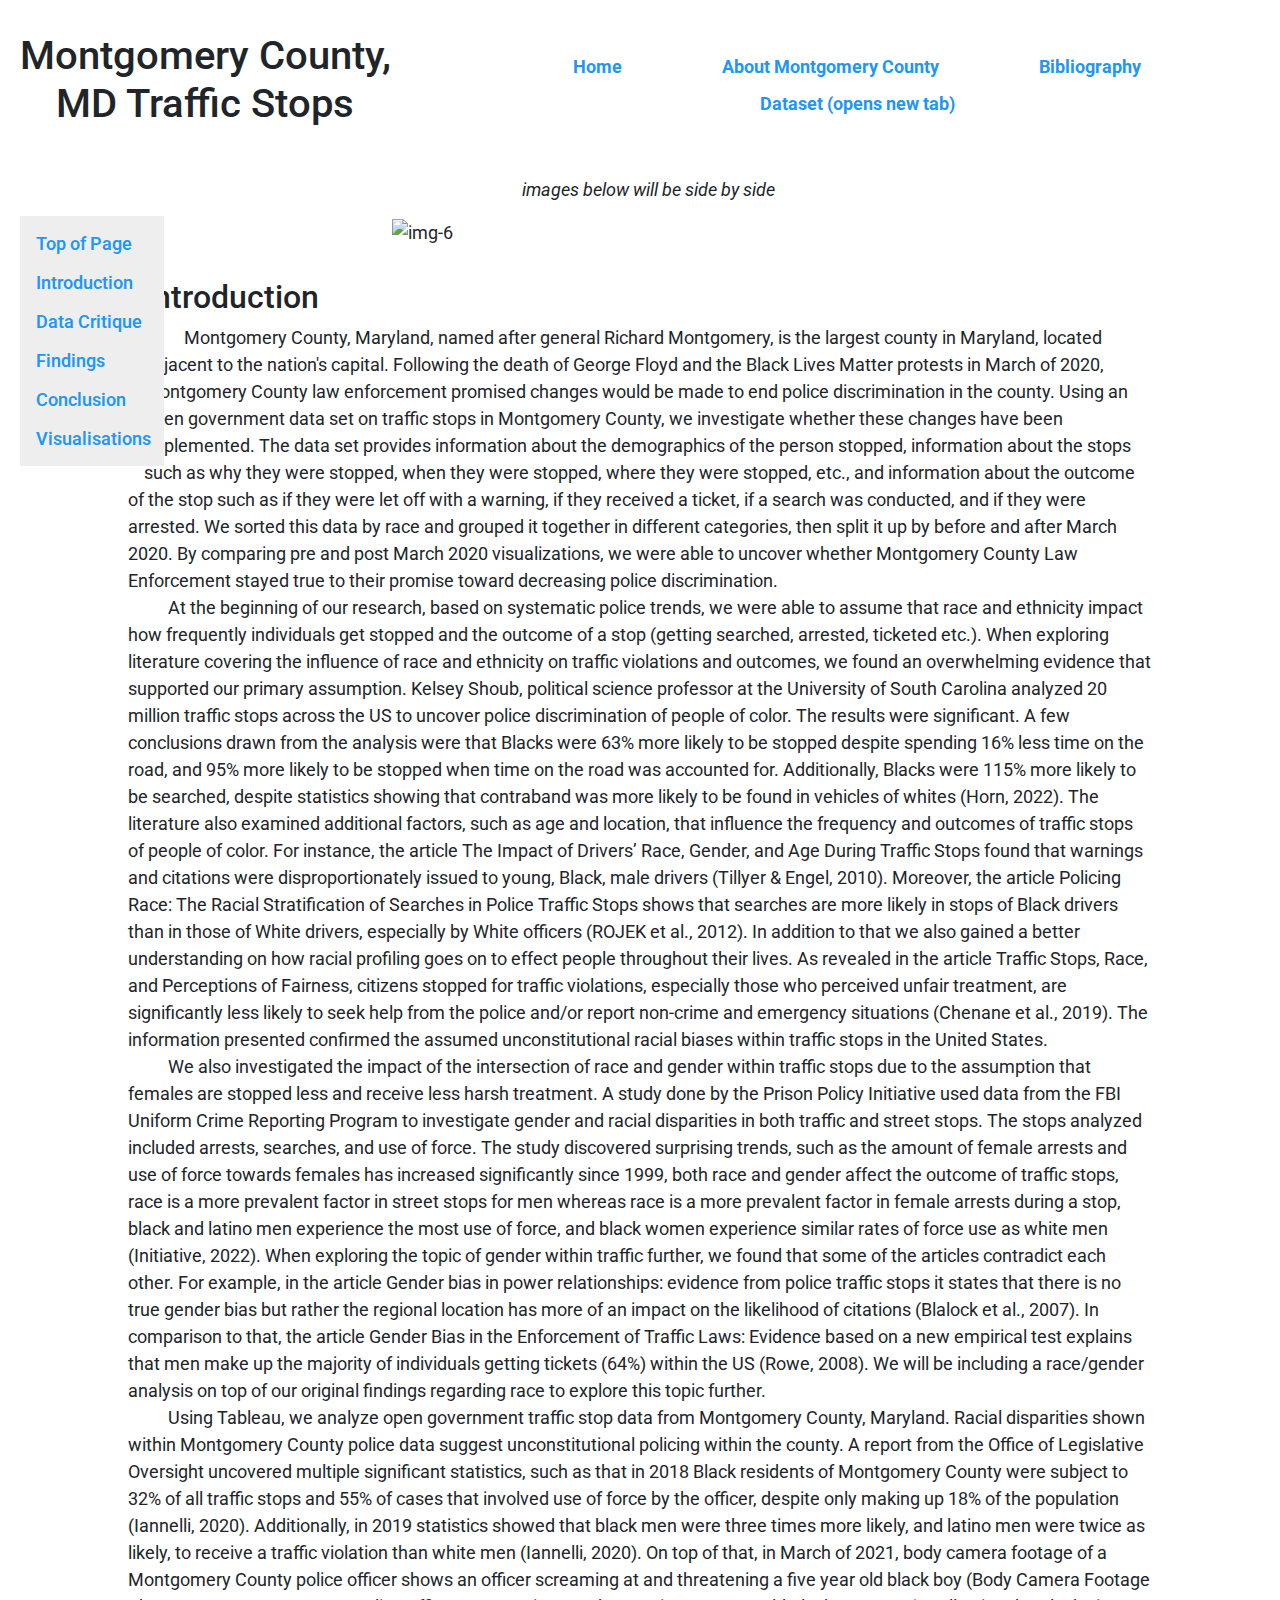
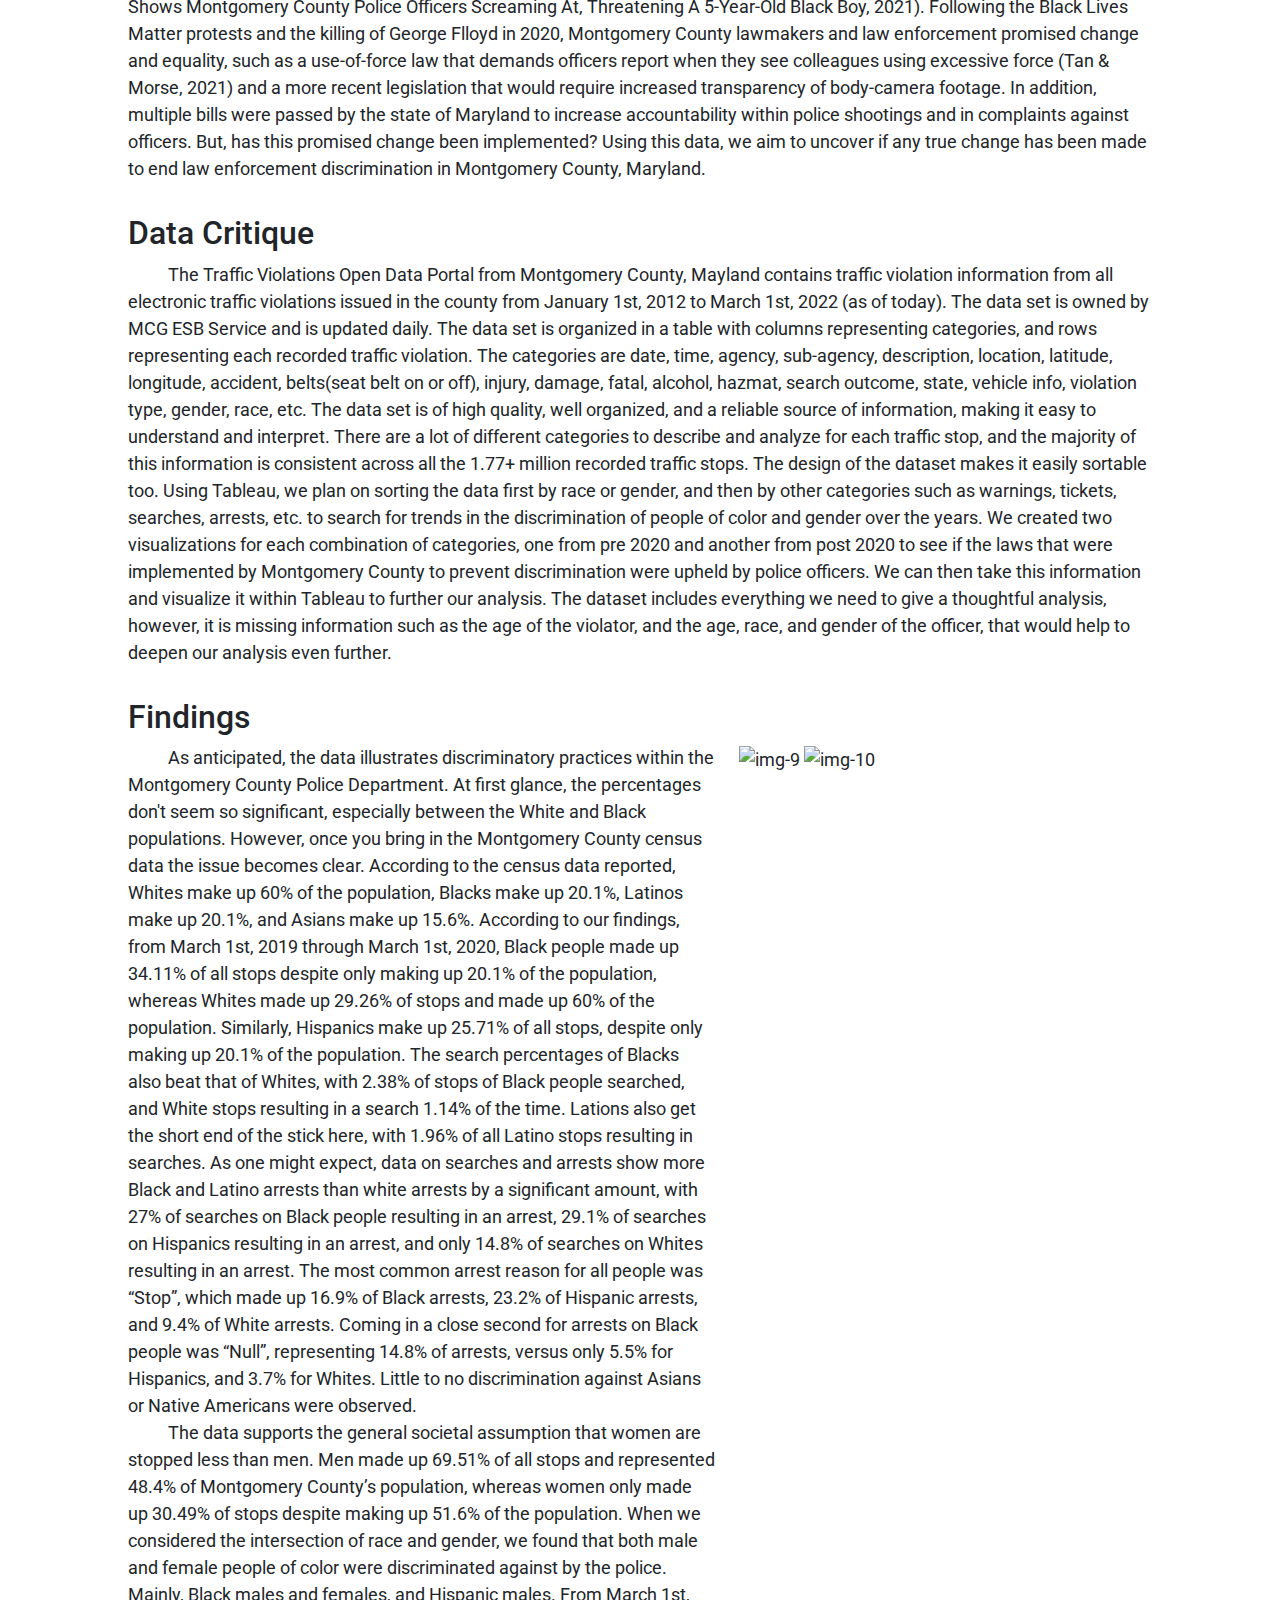
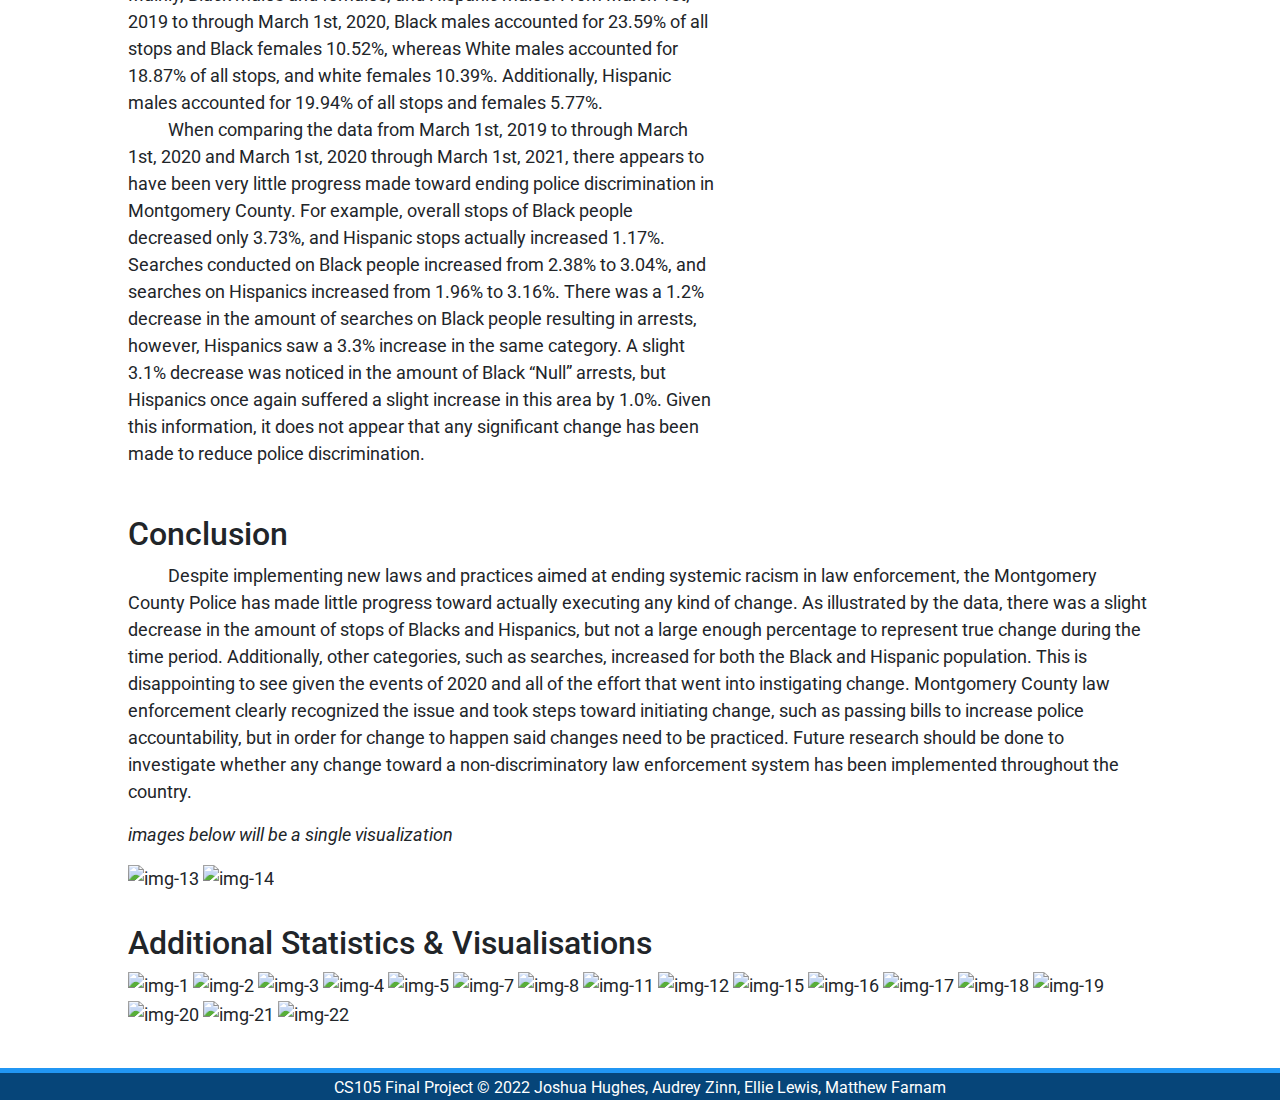
==== index.html @ 14fb31a2 "added side navbar, moved images, fixed margin" ====
<!--Integrate Bootstrap & update style-->
<!DOCTYPE html>
<html lang="en">
    <head>
        <title>MO County, MD Traffic Stops</title>
        <meta charset="utf-8">
        <meta name="viewport" content="width=device-width, initial-scale=1">
        <link href="https://cdn.jsdelivr.net/npm/bootstrap@5.1.3/dist/css/bootstrap.min.css" rel="stylesheet">
        <link rel="stylesheet" href="css/style.css">
        <script src="https://cdn.jsdelivr.net/npm/bootstrap@5.1.3/dist/js/bootstrap.bundle.min.js"></script>
    </head>
    <body>
       <div class="row">
            <div class="col-4">
                <header>
                    <h1>Montgomery County, MD Traffic Stops</h1>
                </header>
            </div>
            <div class="col-8">
                <nav>
                    <ul class="nav justify-content-center">
                        <li class="nav-item">
                            <a href="index.html">Home</a>
                        </li>
                        <li class="nav-item">
                            <a href="about.html">About Montgomery County</a>
                        </li>
                        <li class="nav-item">
                            <a href="bibliography.html">Bibliography</a>
                        </li>
                        <li class="nav-item">
                            <a href="https://data.montgomerycountymd.gov/Public-Safety/Traffic-Violations/4mse-ku6q"target="_blank">Dataset (opens new tab)</a>
                        </li>
                    </ul>
                </nav>
            </div>
        </div>

        <div class="sidenav">
            <a href="#Top">Top of Page</a>
            <a href="#Introduction">Introduction</a>
            <a href="#Data Critique">Data Critique</a>
            <a href="#Findings">Findings</a>
            <a href="#Conclusion">Conclusion</a>
            <a href="#Visualisations">Visualisations</a>
        </div>

        <main>
            <p class="text-center"><i>images below will be side by side</i></p>
            <img src="images/img6.png" class="mx-auto" style="display:block; width:50%; height:auto;" alt="img-6">
            
            <h2 id="Introduction">Introduction</h2>
            <p>
                &emsp;&emsp;  
                Montgomery County, Maryland, named after general Richard Montgomery, is the largest county in Maryland, located adjacent to the nation's capital. Following the death of George Floyd and the Black Lives Matter protests in March of 2020, Montgomery County law enforcement promised changes would be made to end police discrimination in the county. Using an open government data set on traffic stops in Montgomery County, we investigate whether these changes have been implemented. The data set provides information about the demographics of the person stopped, information about the stops such as why they were stopped, when they were stopped, where they were stopped, etc., and information about the outcome of the stop such as if they were let off with a warning, if they received a ticket, if a search was conducted, and if they were arrested. We sorted this data by race and grouped it together in different categories, then split it up by before and after March 2020. By comparing pre and post March 2020 visualizations, we were able to uncover whether Montgomery County Law Enforcement stayed true to their promise toward decreasing police discrimination.
                <br>
                &emsp;&emsp;  
                At the beginning of our research, based on systematic police trends, we were able to assume that race and ethnicity impact how frequently individuals get stopped and the outcome of a stop (getting searched, arrested, ticketed etc.). When exploring literature covering the influence of race and ethnicity on traffic violations and outcomes, we found an overwhelming evidence that supported our primary assumption. Kelsey Shoub, political science professor at the University of South Carolina analyzed 20 million traffic stops across the US to uncover police discrimination of people of color. The results were significant. A few conclusions drawn from the analysis were that Blacks were 63% more likely to be stopped despite spending 16% less time on the road, and 95% more likely to be stopped when time on the road was accounted for. Additionally, Blacks were 115% more likely to be searched, despite statistics showing that contraband was more likely to be found in vehicles of whites (Horn, 2022). The literature also examined additional factors, such as age and location, that influence the frequency and outcomes of traffic stops of people of color. For instance, the article The Impact of Drivers’ Race, Gender, and Age During Traffic Stops found that warnings and citations were disproportionately issued to young, Black, male drivers (Tillyer & Engel, 2010). Moreover, the article Policing Race: The Racial Stratification of Searches in Police Traffic Stops shows that searches are more likely in stops of Black drivers than in those of White drivers, especially by White officers (ROJEK et al., 2012). In addition to that we also gained a better understanding on how racial profiling goes on to effect people throughout their lives. As revealed in the article Traffic Stops, Race, and Perceptions of Fairness, citizens stopped for traffic violations, especially those who perceived unfair treatment, are significantly less likely to seek help from the police and/or report non-crime and emergency situations (Chenane et al., 2019). The information presented confirmed the assumed unconstitutional racial biases within traffic stops in the United States.
                <br>
                &emsp;&emsp;  
                We also investigated the impact of the intersection of race and gender within traffic stops due to the assumption that females are stopped less and receive less harsh treatment. A study done by the Prison Policy Initiative used data from the FBI Uniform Crime Reporting Program to investigate gender and racial disparities in both traffic and street stops. The stops analyzed included arrests, searches, and use of force. The study discovered surprising trends, such as the amount of female arrests and use of force towards females has increased significantly since 1999, both race and gender affect the outcome of traffic stops, race is a more prevalent factor in street stops for men whereas race is a more prevalent factor in female arrests during a stop, black and latino men experience the most use of force, and black women experience similar rates of force use as white men (Initiative, 2022). When exploring the topic of gender within traffic further, we found that some of the articles contradict each other. For example, in the article Gender bias in power relationships: evidence from police traffic stops it states that there is no true gender bias but rather the regional location has more of an impact on the likelihood of citations (Blalock et al., 2007). In comparison to that, the article Gender Bias in the Enforcement of Traffic Laws: Evidence based on a new empirical test explains that men make up the majority of individuals getting tickets (64%) within the US (Rowe, 2008). We will be including a race/gender analysis on top of our original findings regarding race to explore this topic further.
                <br>
                &emsp;&emsp;
                Using Tableau, we analyze open government traffic stop data from Montgomery County, Maryland. Racial disparities shown within Montgomery County police data suggest unconstitutional policing within the county. A report from the Office of Legislative Oversight uncovered multiple significant statistics, such as that in 2018 Black residents of Montgomery County were subject to 32% of all traffic stops and 55% of cases that involved use of force by the officer, despite only making up 18% of the population (Iannelli, 2020). Additionally, in 2019 statistics showed that black men were three times more likely, and latino men were twice as likely, to receive a traffic violation than white men (Iannelli, 2020). On top of that, in March of 2021, body camera footage of a Montgomery County police officer shows an officer screaming at and threatening a five year old black boy (Body Camera Footage Shows Montgomery County Police Officers Screaming At, Threatening A 5-Year-Old Black Boy, 2021). Following the Black Lives Matter protests and the killing of George Flloyd in 2020, Montgomery County lawmakers and law enforcement promised change and equality, such as a use-of-force law that demands officers report when they see colleagues using excessive force (Tan & Morse, 2021) and a more recent legislation that would require increased transparency of body-camera footage. In addition, multiple bills were passed by the state of Maryland to increase accountability within police shootings and in complaints against officers. But, has this promised change been implemented? Using this data, we aim to uncover if any true change has been made to end law enforcement discrimination in Montgomery County, Maryland.
                <br>
            </p>
            <h2 id="Data Critique">Data Critique</h2>
            <p>
                &emsp;&emsp;  
                The Traffic Violations Open Data Portal from Montgomery County, Mayland contains traffic violation information from all electronic traffic violations issued in the county from January 1st, 2012 to March 1st, 2022 (as of today). The data set is owned by MCG ESB Service and is updated daily. The data set is organized in a table with columns representing categories, and rows representing each recorded traffic violation. The categories are date, time, agency, sub-agency, description, location, latitude, longitude, accident, belts(seat belt on or off), injury, damage, fatal, alcohol, hazmat, search outcome, state, vehicle info, violation type, gender, race, etc. The data set is of high quality, well organized, and a reliable source of information, making it easy to understand and interpret. There are a lot of different categories to describe and analyze for each traffic stop, and the majority of this information is consistent across all the 1.77+ million recorded traffic stops. The design of the dataset makes it easily sortable too. Using Tableau, we plan on sorting the data first by race or gender, and then by other categories such as warnings, tickets, searches, arrests, etc. to search for trends in the discrimination of people of color and gender over the years. We created two visualizations for each combination of categories, one from pre 2020 and another from post 2020 to see if the laws that were implemented by Montgomery County to prevent discrimination were upheld by police officers. We can then take this information and visualize it within Tableau to further our analysis. The dataset includes everything we need to give a thoughtful analysis, however, it is missing information such as the age of the violator, and the age, race, and gender of the officer, that would help to deepen our analysis even further.
            </p>
            
            <h2 id="Findings">Findings</h2>
            <div class="row">
                <div class="col-7">
                    <p>
                        &emsp;&emsp;  
                        As anticipated, the data illustrates discriminatory practices within the Montgomery County Police Department. At first glance, the percentages don't seem so significant, especially between the White and Black populations. However, once you bring in the Montgomery County census data the issue becomes clear. According to the census data reported, Whites make up 60% of the population, Blacks make up 20.1%, Latinos make up 20.1%, and Asians make up 15.6%. According to our findings, from March 1st, 2019 through March 1st, 2020, Black people made up 34.11% of all stops despite only making up 20.1% of the population, whereas Whites made up 29.26% of stops and made up 60% of the population. Similarly, Hispanics make up 25.71% of all stops, despite only making up 20.1% of the population. The search percentages of Blacks also beat that of Whites, with 2.38% of stops of Black people searched, and White stops resulting in a search 1.14% of the time. Lations also get the short end of the stick here, with 1.96% of all Latino stops resulting in searches. As one might expect, data on searches and arrests show more Black and Latino arrests than white arrests by a significant amount, with 27% of searches on Black people resulting in an arrest, 29.1% of searches on Hispanics resulting in an arrest, and only 14.8% of searches on Whites resulting in an arrest. The most common arrest reason for all people was “Stop”, which made up 16.9% of Black arrests, 23.2% of Hispanic arrests, and 9.4% of White arrests. Coming in a close second for arrests on Black people was “Null”, representing 14.8% of arrests, versus only 5.5% for Hispanics, and 3.7% for Whites. Little to no discrimination against Asians or Native Americans were observed.
                        <br>
                        &emsp;&emsp;  
                        The data supports the general societal assumption that women are stopped less than men. Men made up 69.51% of all stops and represented 48.4% of Montgomery County’s population, whereas women only made up 30.49% of stops despite making up 51.6% of the population. When we considered the intersection of race and gender, we found that both male and female people of color were discriminated against by the police. Mainly, Black males and females, and Hispanic males. From March 1st, 2019 to through March 1st, 2020, Black males accounted for 23.59% of all stops and Black females 10.52%, whereas White males accounted for 18.87% of all stops, and white females 10.39%. Additionally, Hispanic males accounted for 19.94% of all stops and females 5.77%.
                        <br>
                        &emsp;&emsp;  
                        When comparing the data from March 1st, 2019 to through March 1st, 2020 and March 1st, 2020 through March 1st, 2021, there appears to have been very little progress made toward ending police discrimination in Montgomery County. For example, overall stops of Black people decreased only 3.73%, and Hispanic stops actually increased 1.17%. Searches conducted on Black people increased from 2.38% to 3.04%, and searches on Hispanics increased from 1.96% to 3.16%. There was a 1.2% decrease in the amount of searches on Black people resulting in arrests, however, Hispanics saw a 3.3% increase in the same category. A slight 3.1% decrease was noticed in the amount of Black “Null” arrests, but Hispanics once again suffered a slight increase in this area by 1.0%. Given this information, it does not appear that any significant change has been made to reduce police discrimination.
                        <br>
                    </p>
                </div>
                <div class="col-5">
                    <img src="images/img9.png" style="width:100%; height: auto;" alt="img-9">
                    <img src="images/img10.png" style="width:100%; height: auto;" alt="img-10">
                </div>
            </div>
            
            <h2 id="Conclusion">Conclusion</h2>
            <p>
                &emsp;&emsp;  
                Despite implementing new laws and practices aimed at ending systemic racism in law enforcement, the Montgomery County Police has made little progress toward actually executing any kind of change. As illustrated by the data, there was a slight decrease in the amount of stops of Blacks and Hispanics, but not a large enough percentage to represent true change during the time period. Additionally, other categories, such as searches, increased for both the Black and Hispanic population. This is disappointing to see given the events of 2020 and all of the effort that went into instigating change. Montgomery County law enforcement clearly recognized the issue and took steps toward initiating change, such as passing bills to increase police accountability, but in order for change to happen said changes need to be practiced. Future research should be done to investigate whether any change toward a non-discriminatory law enforcement system has been implemented throughout the country.
            </p>
            <p><i>images below will be a single visualization</i></p>
            <img src="images/img13.png" style="width:25%; height: auto;" alt="img-13">
            <img src="images/img14.png" style="width:25%; height: auto;" alt="img-14">
            
            <!--Rename imgages to reflect their content-->
            <!--Remove unnecessary images and/or turn them into visuals-->
            <!--Images one through nine are from 2019 to reflect the census year--->
            <!--Images 10 through 22 are from March 2019 to March 2020(BEFORE MARCH) or March 2020 to March 2021(AFTER MARCH)-->
            <h2 id="Visualisations">Additional Statistics & Visualisations</h2>
            <img src="images/img1.png" alt="img-1">
            <img src="images/img2.png" alt="img-2">
            <img src="images/img3.png" alt="img-3">
            <img src="images/img4.png" alt="img-4">
            <img src="images/img5.png" alt="img-5">
            <img src="images/img7.png" alt="img-7">
            <img src="images/img8.png" alt="img-8">
            <img src="images/img11.png" alt="img-11">
            <img src="images/img12.png" alt="img-12">
            <img src="images/img15.png" alt="img-15">
            <img src="images/img16.png" alt="img-16">
            <img src="images/img17.png" alt="img-17">
            <img src="images/img18.png" alt="img-18">
            <img src="images/img19.png" alt="img-19">
            <img src="images/img20.png" alt="img-20">
            <img src="images/img21.png" alt="img-21">
            <img src="images/img22.png" alt="img-22">
        </main>
        <footer>
            <small>
                CS105 Final Project &copy; 2022
                Joshua Hughes, Audrey Zinn, Ellie Lewis, Matthew Farnam
            </small>
        </footer>
    </body>
</html>
---- css/style.css ----
@import url('https://fonts.googleapis.com/css2?family=Roboto:wght@400;500&display=swap');

* {
    box-sizing: border-box;
}
nav {
    text-align: center;
    margin-top: 3rem;
}
nav a {
    display: inline-block;
    padding-top: 5px;
    padding-bottom: 5px;
    padding-right: 50px;
    padding-left: 50px;
    transition: .5s;
    text-decoration: none;
    color: #2196F3;
    font-weight: bold;
}
nav a:hover{
    color: #064579;
}
nav ul {
    list-style-type: none;
    padding: 0;
    margin: 0;
}
nav li {
    display: inline;
}
.sidenav {
    float: left;
    width: 8em;
    position: sticky;
    z-index: 1;
    top: 20px;
    left: 20px;
    background: #eee;
    overflow-x: hidden;
    padding: 8px 0;
    margin-top: 5rem;
}
.sidenav a {
    padding: 6px 8px 6px 16px;
    text-decoration: none;
    color: #2196F3;
    display: block;
    transition: .5s;
    font-weight: 550;
}
  
.sidenav a:hover {
    color: #064579;
}
body {
    font-family: 'Roboto', sans-serif;
    font-size: 18px;
}
h1 {
    text-align: center;
    margin-top: 2rem;
}
h2 {
    margin-top: 2rem;
}
main {
    width: 80%;
    margin: 40px auto;
}
ul {
    list-style-type: disc;
}
ul p {
    padding-left: 3rem;
}
footer {
    border-top: 5px solid #2196F3;
    color: #fff;
    text-align: center;
    background-color: #064579;
}
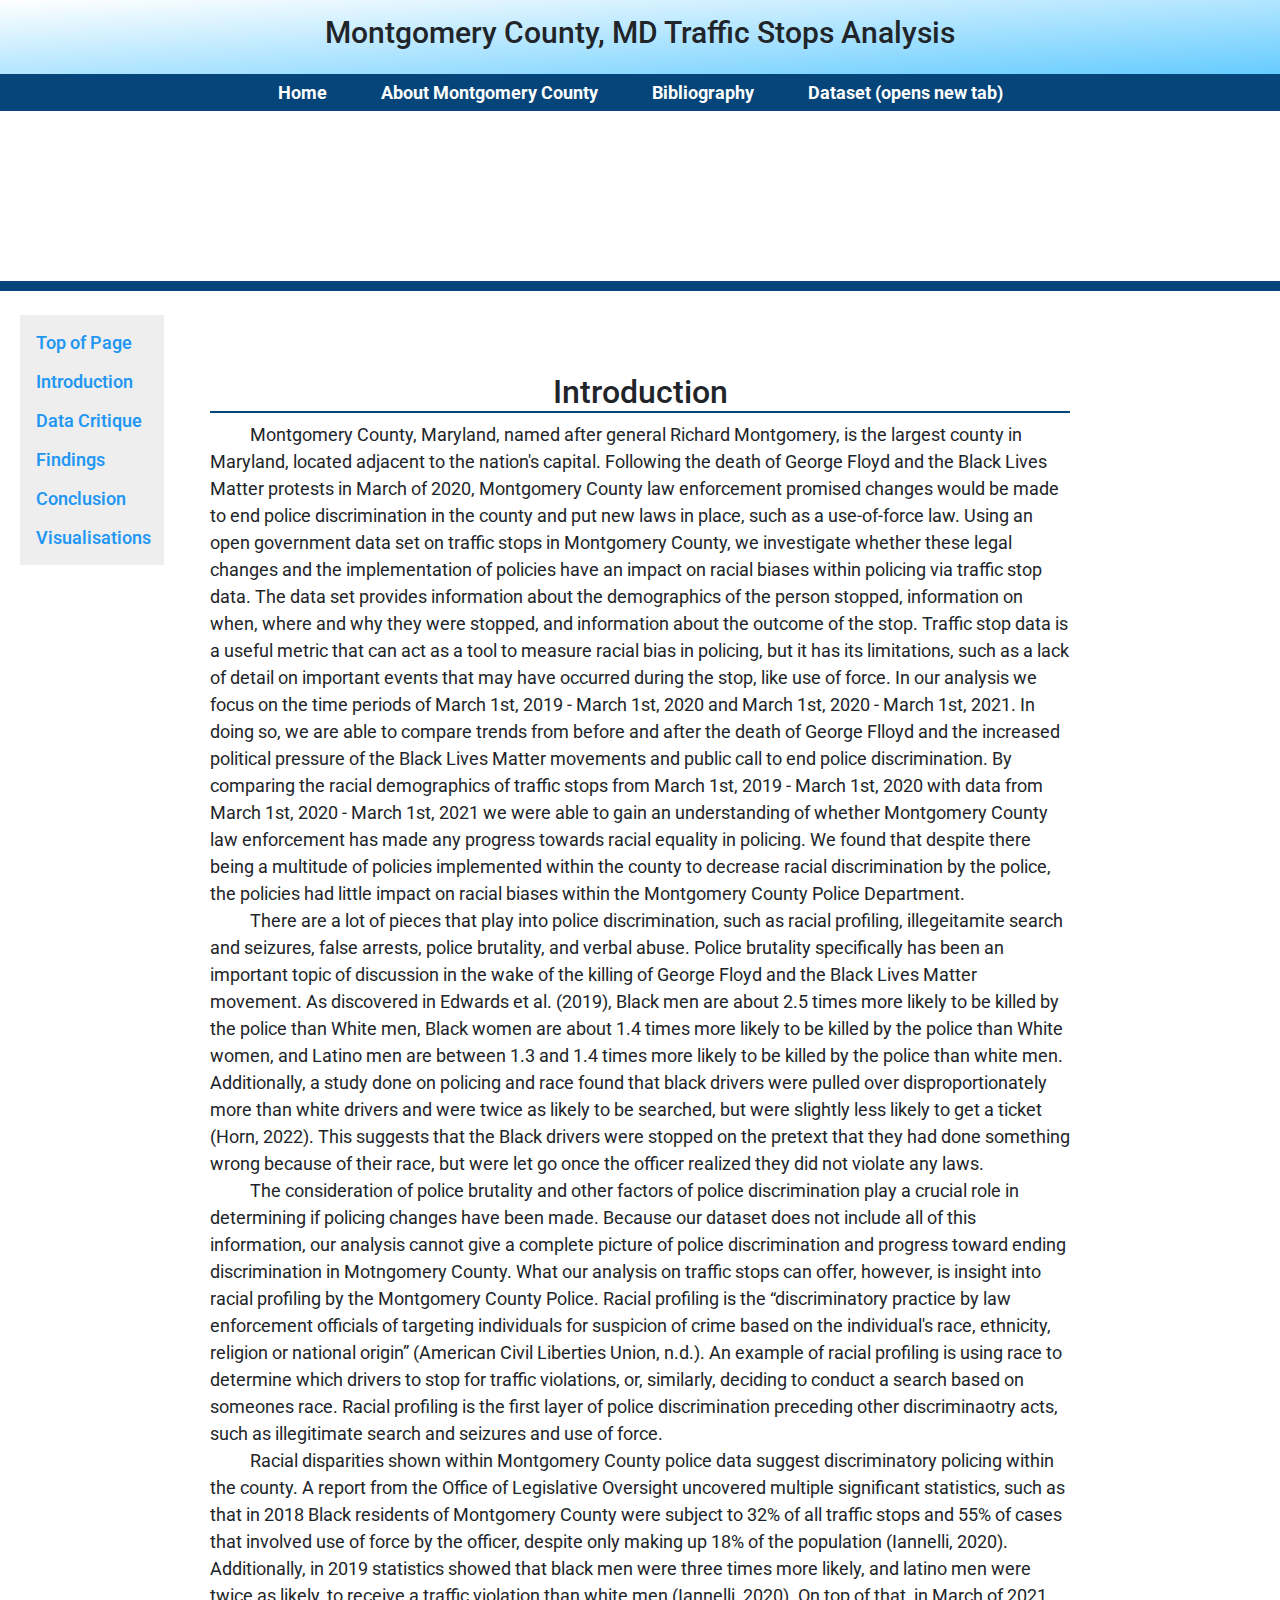
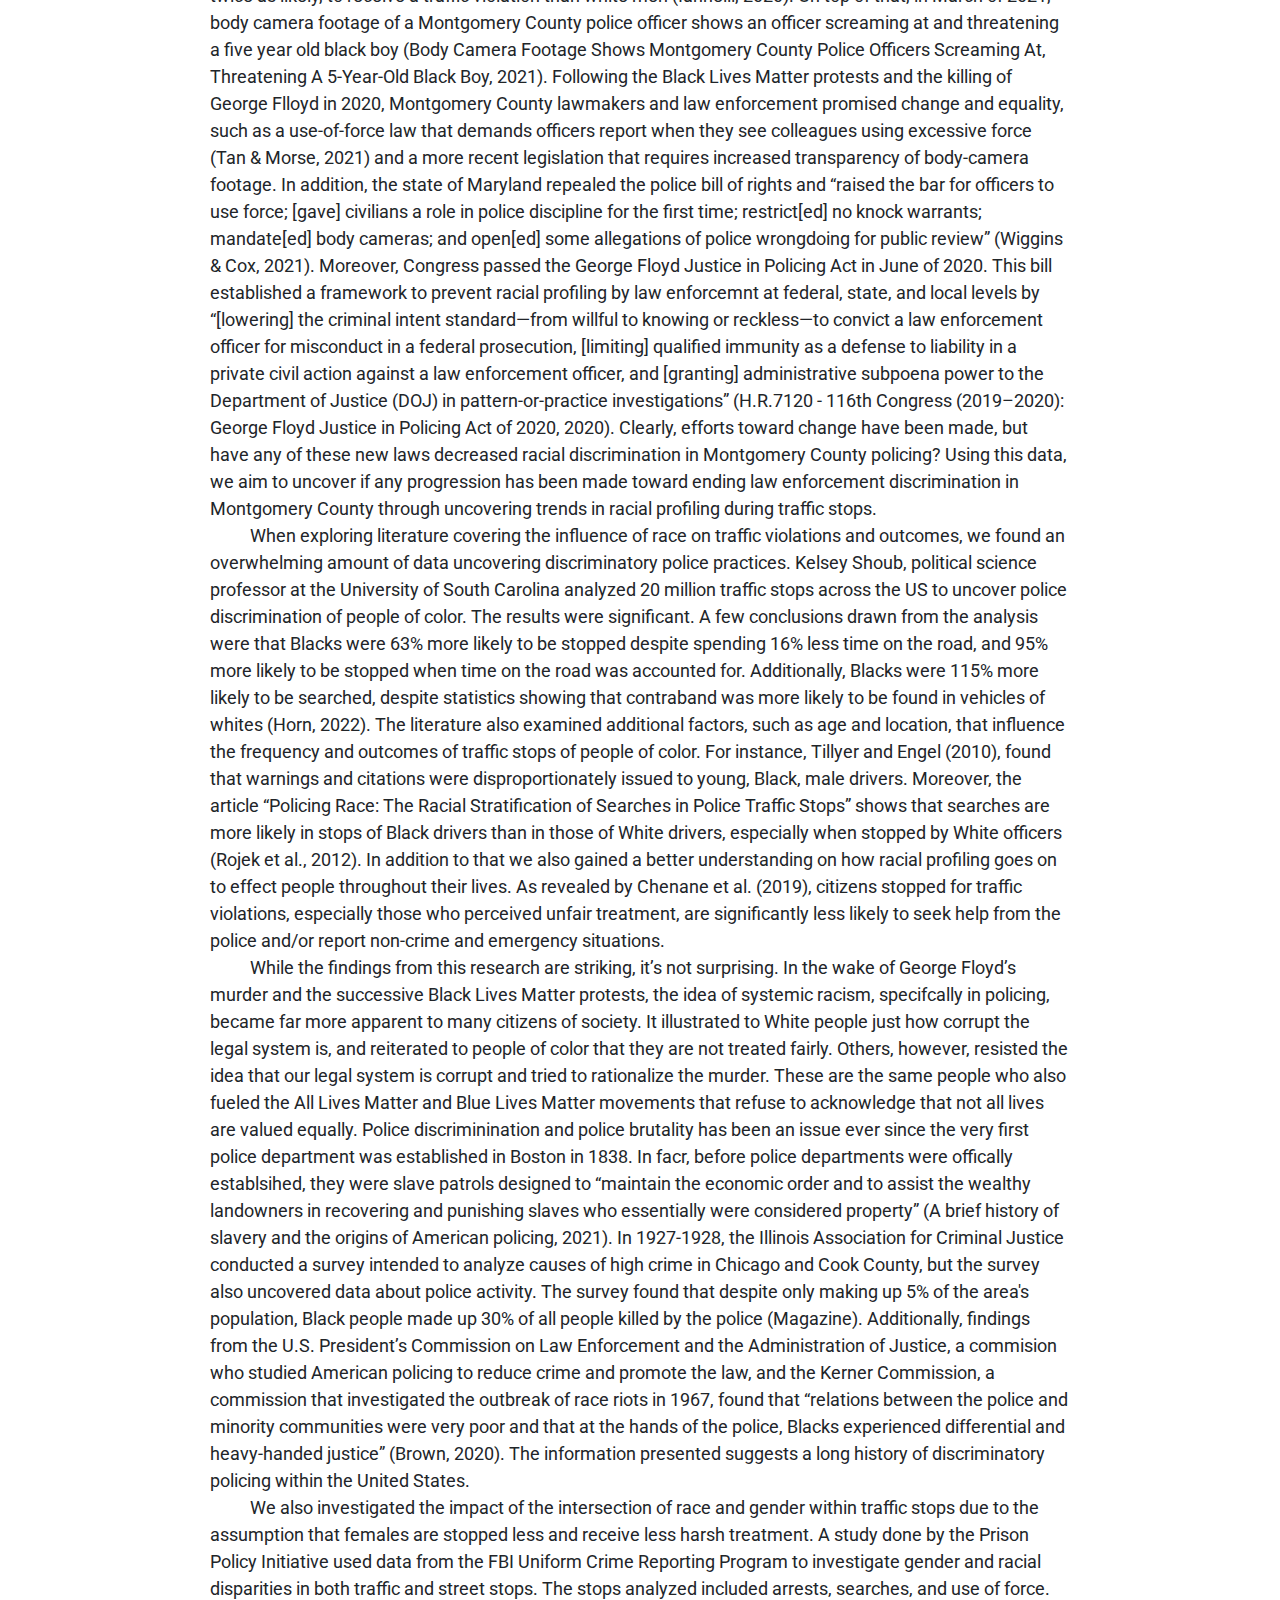
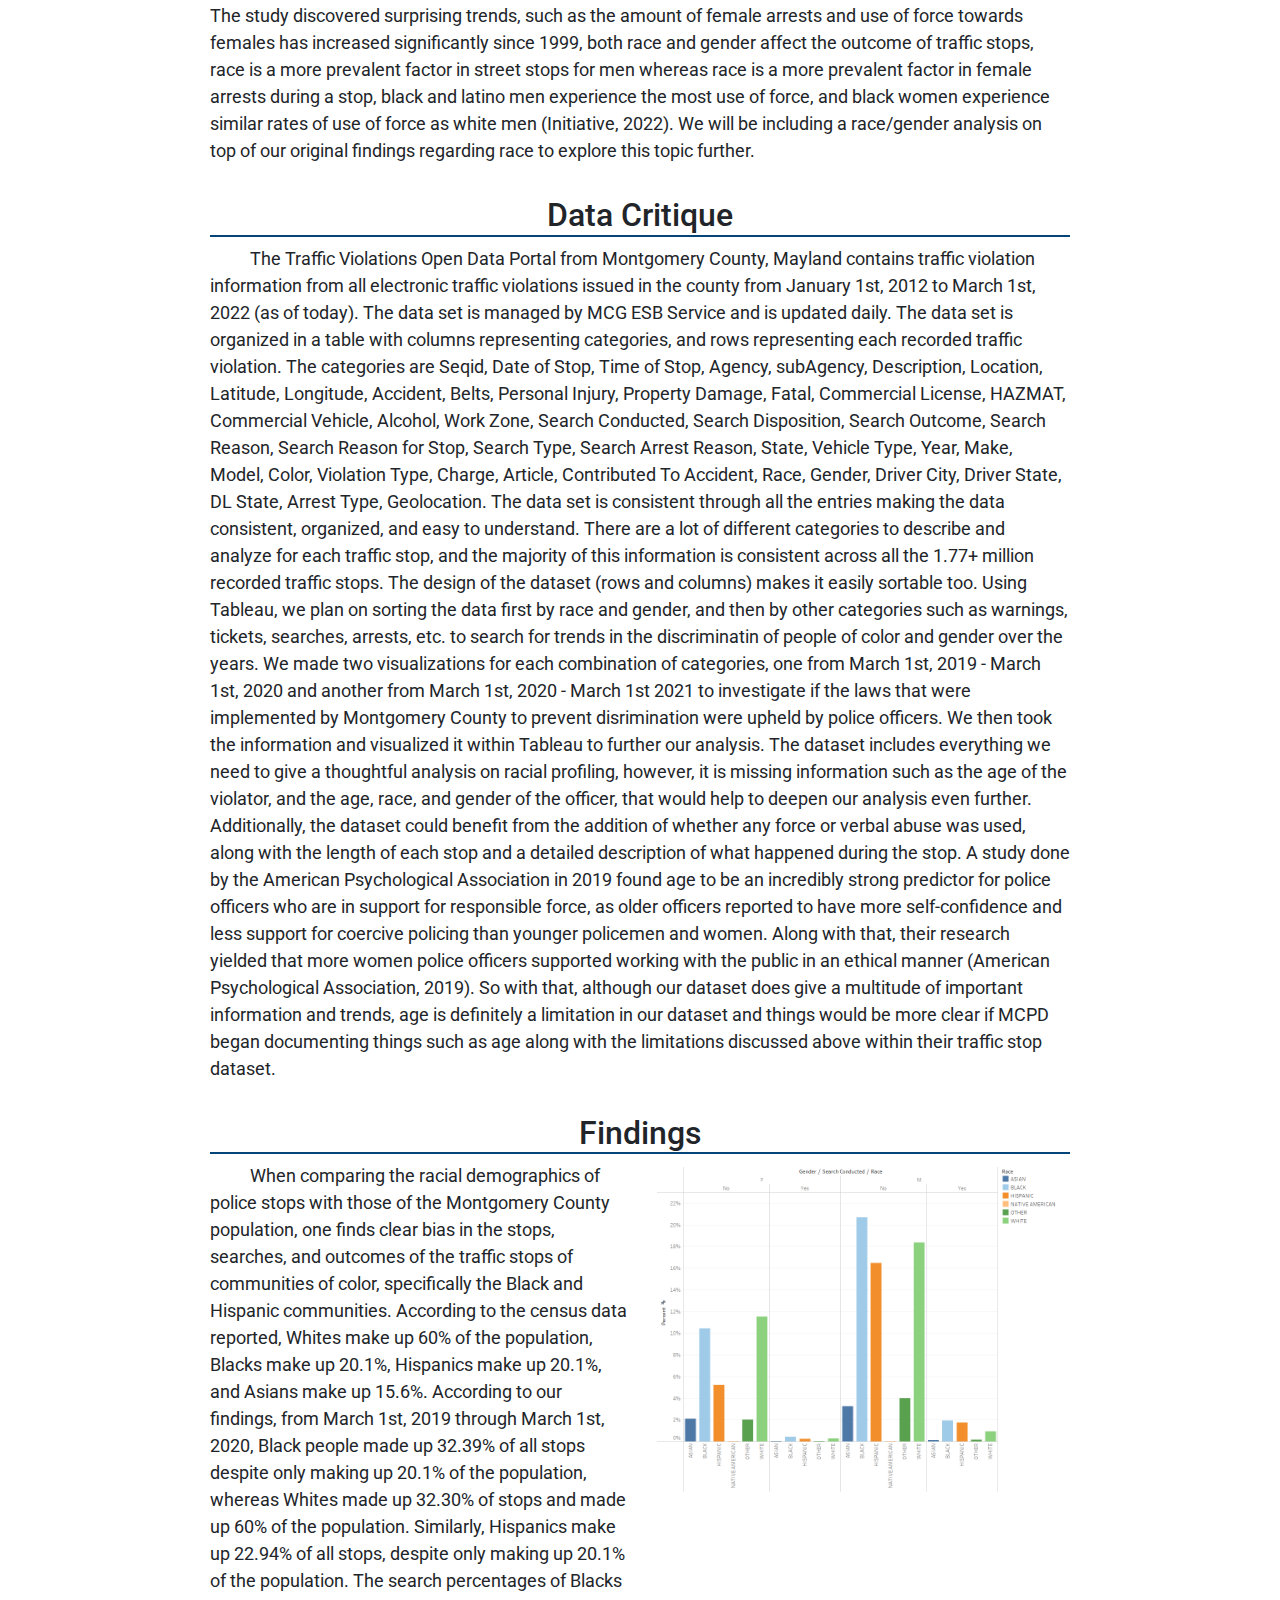
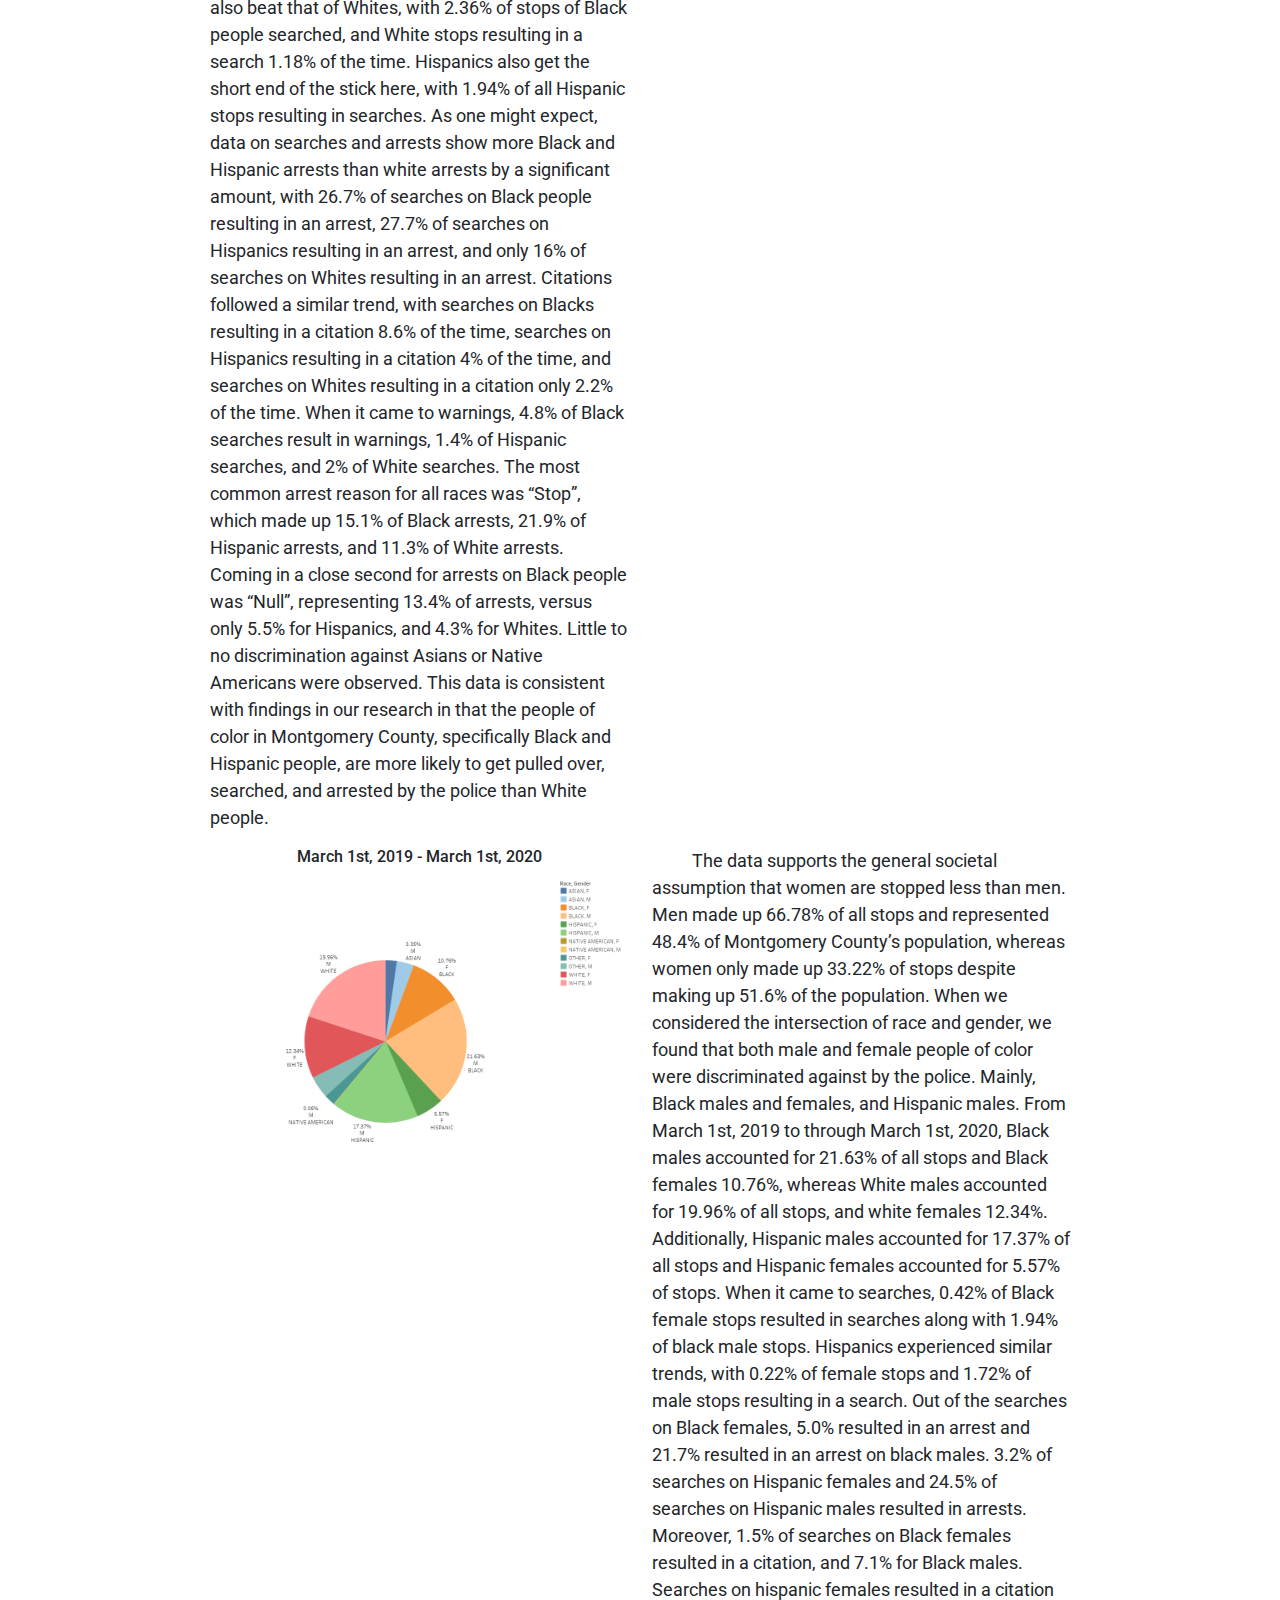
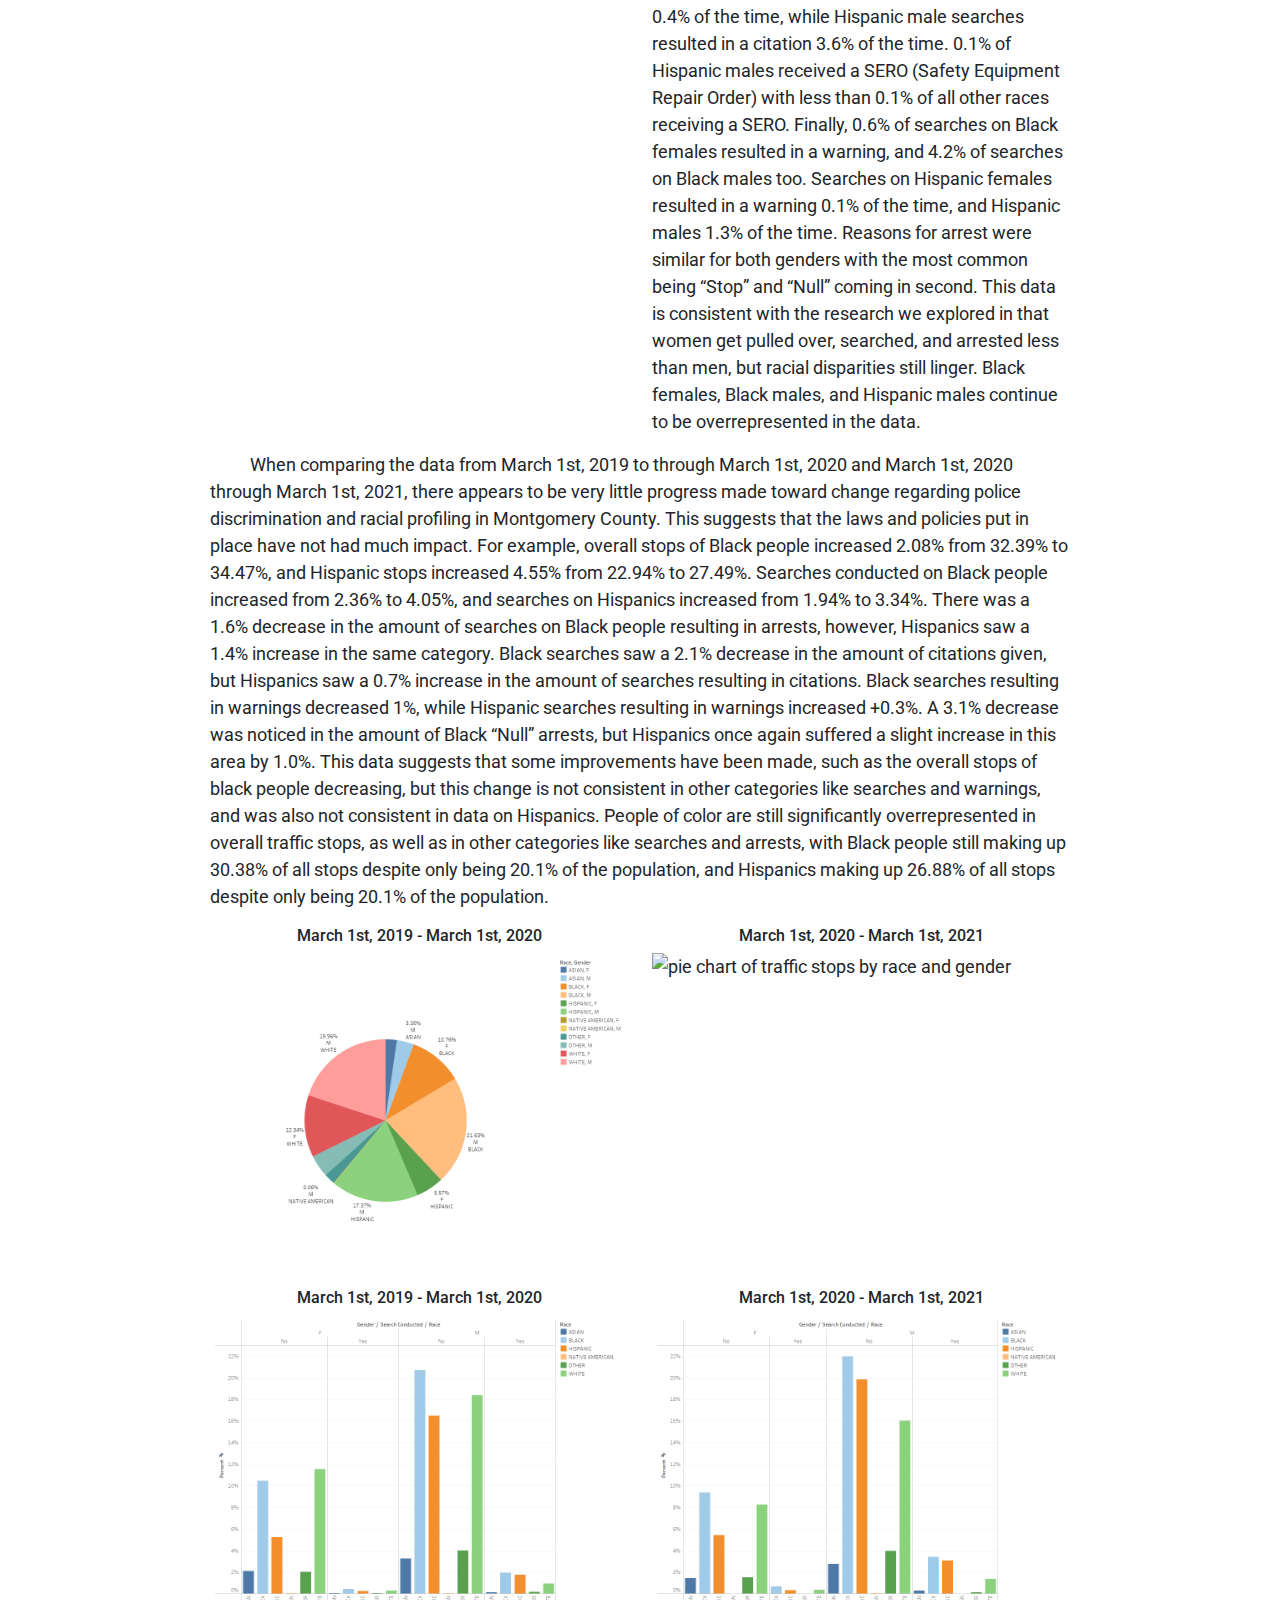
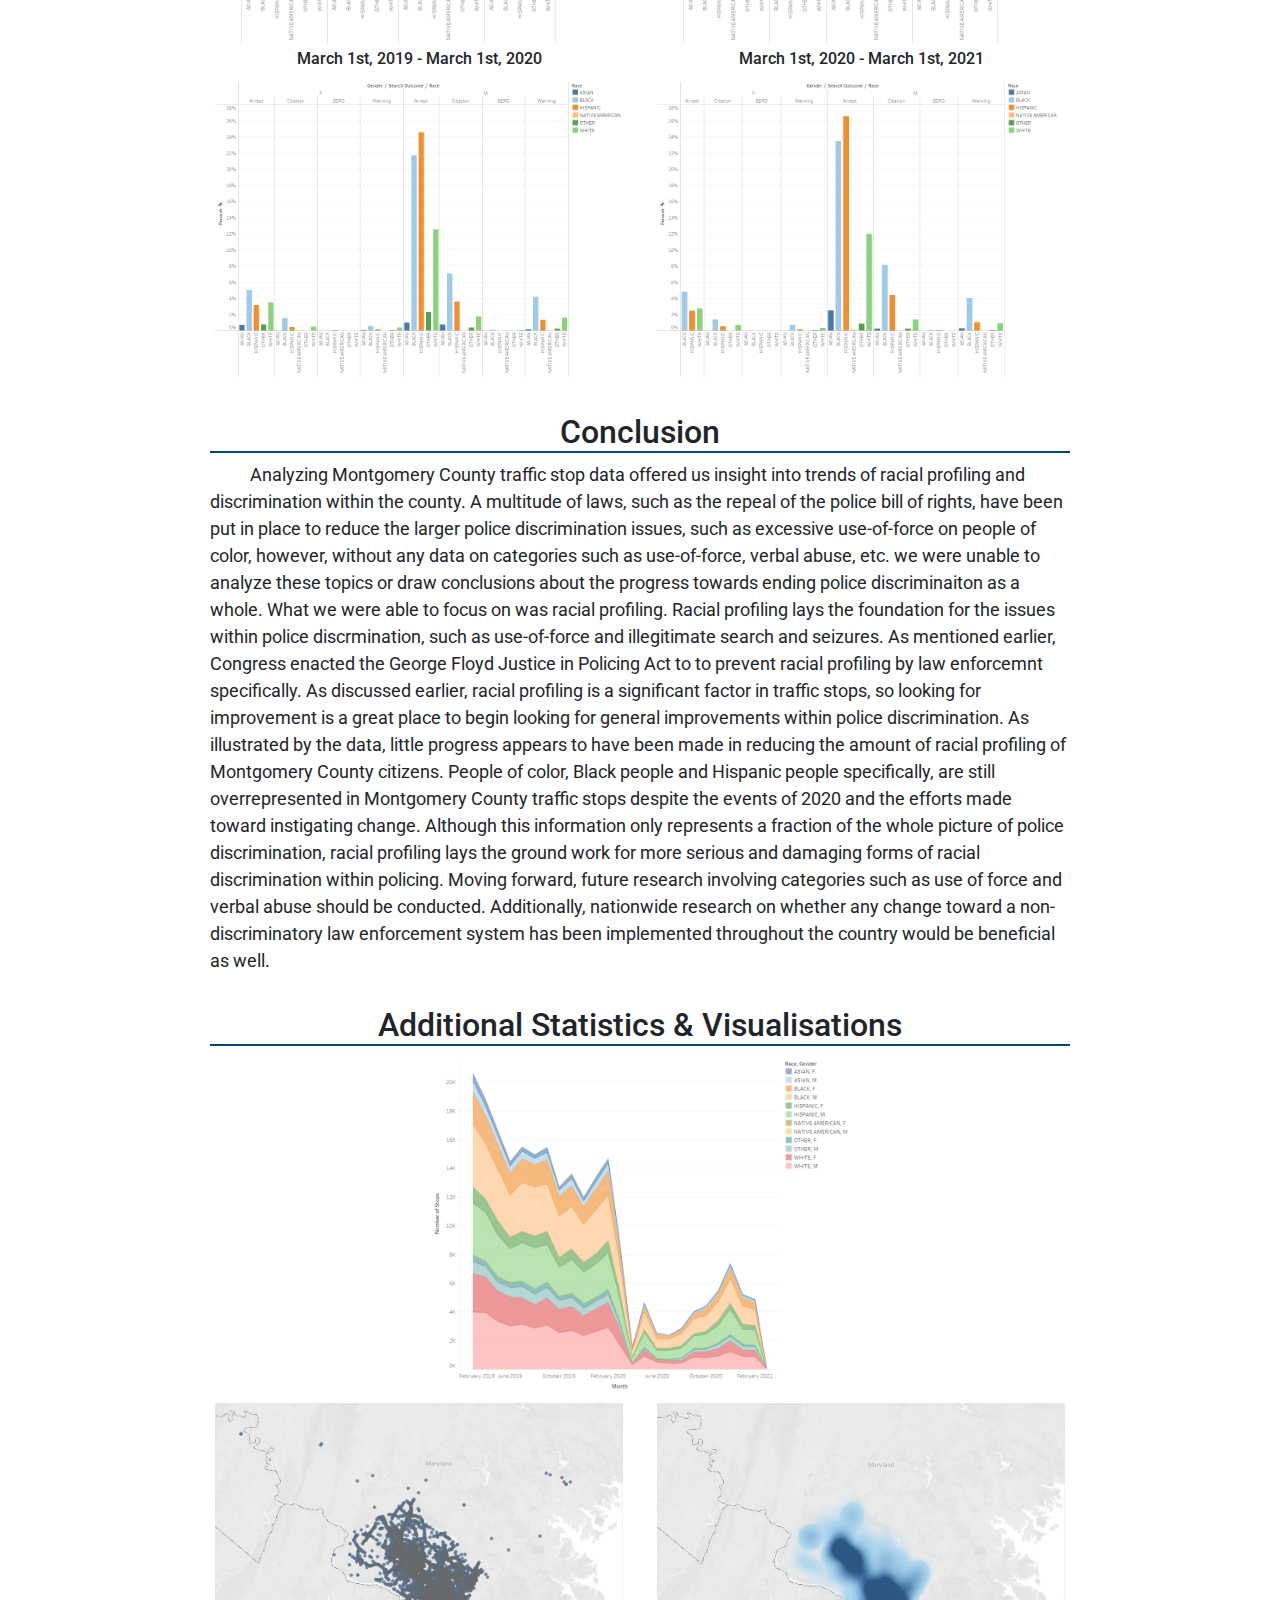
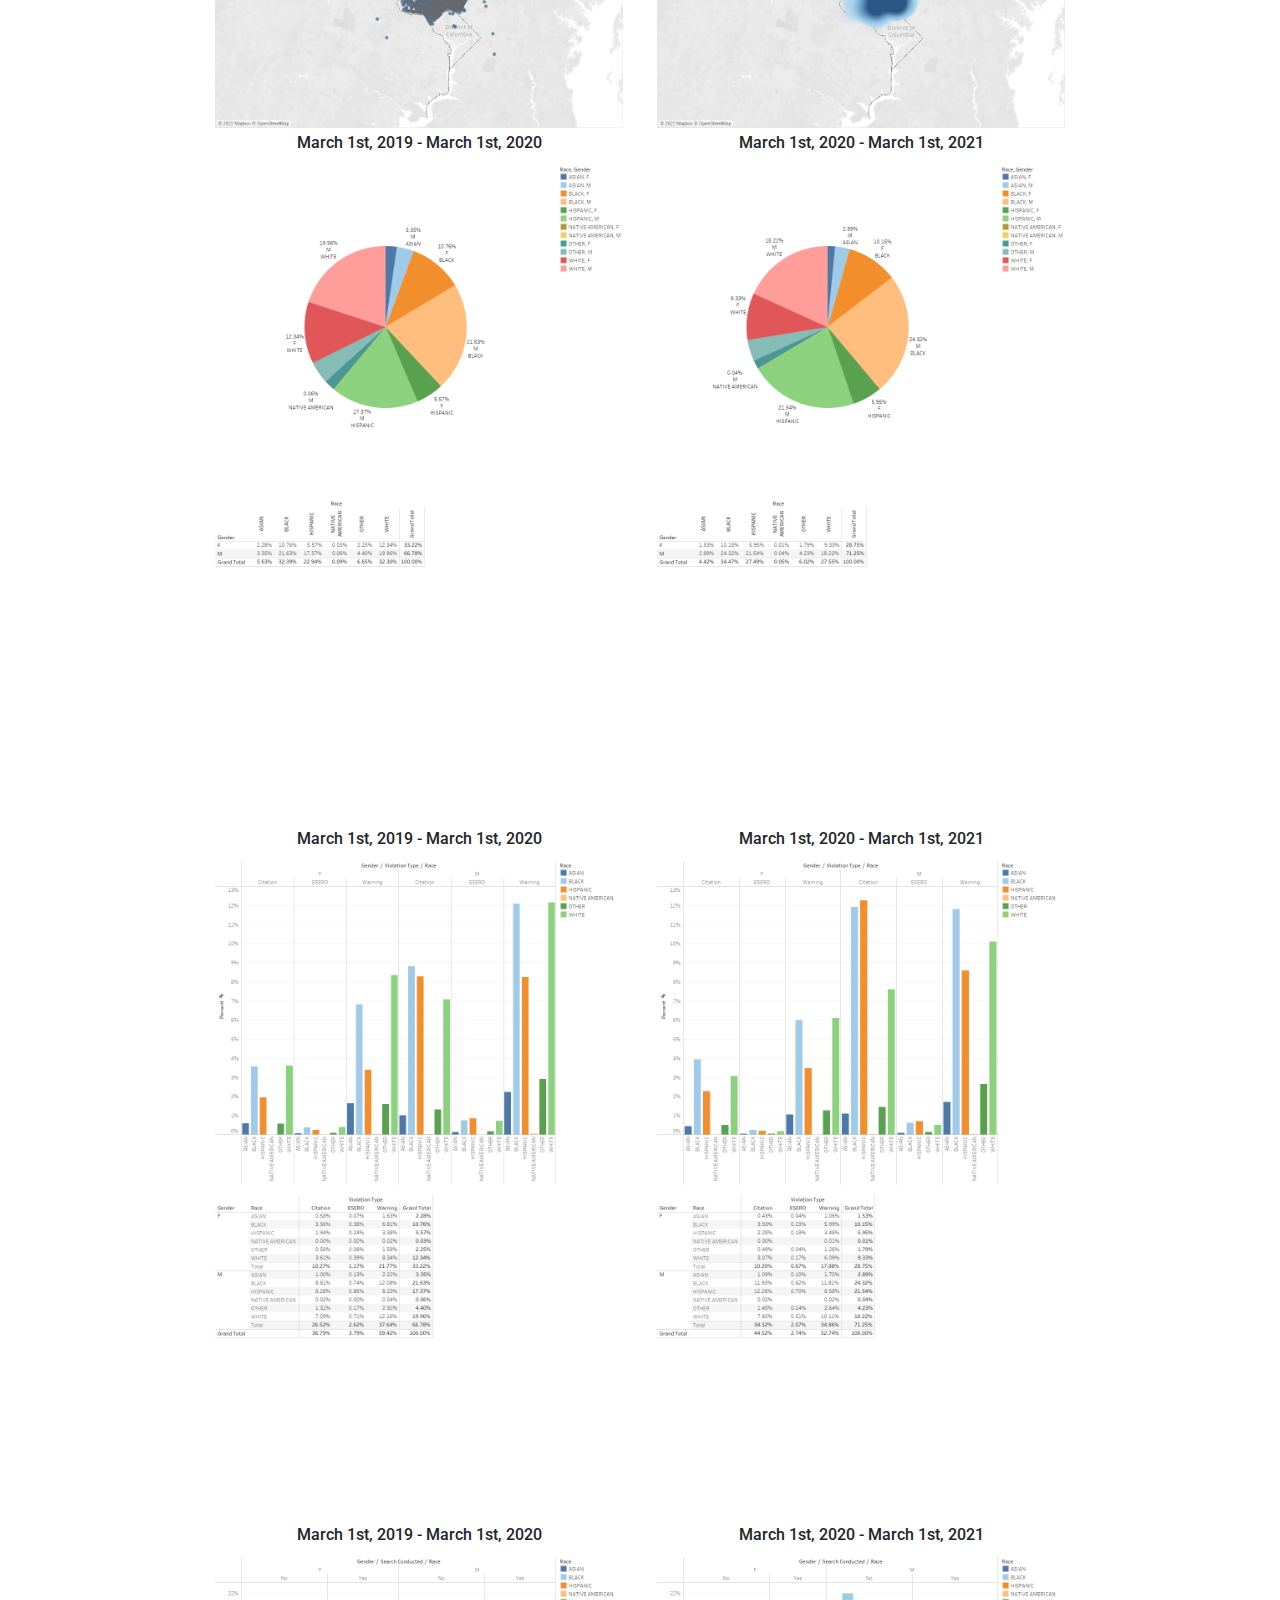
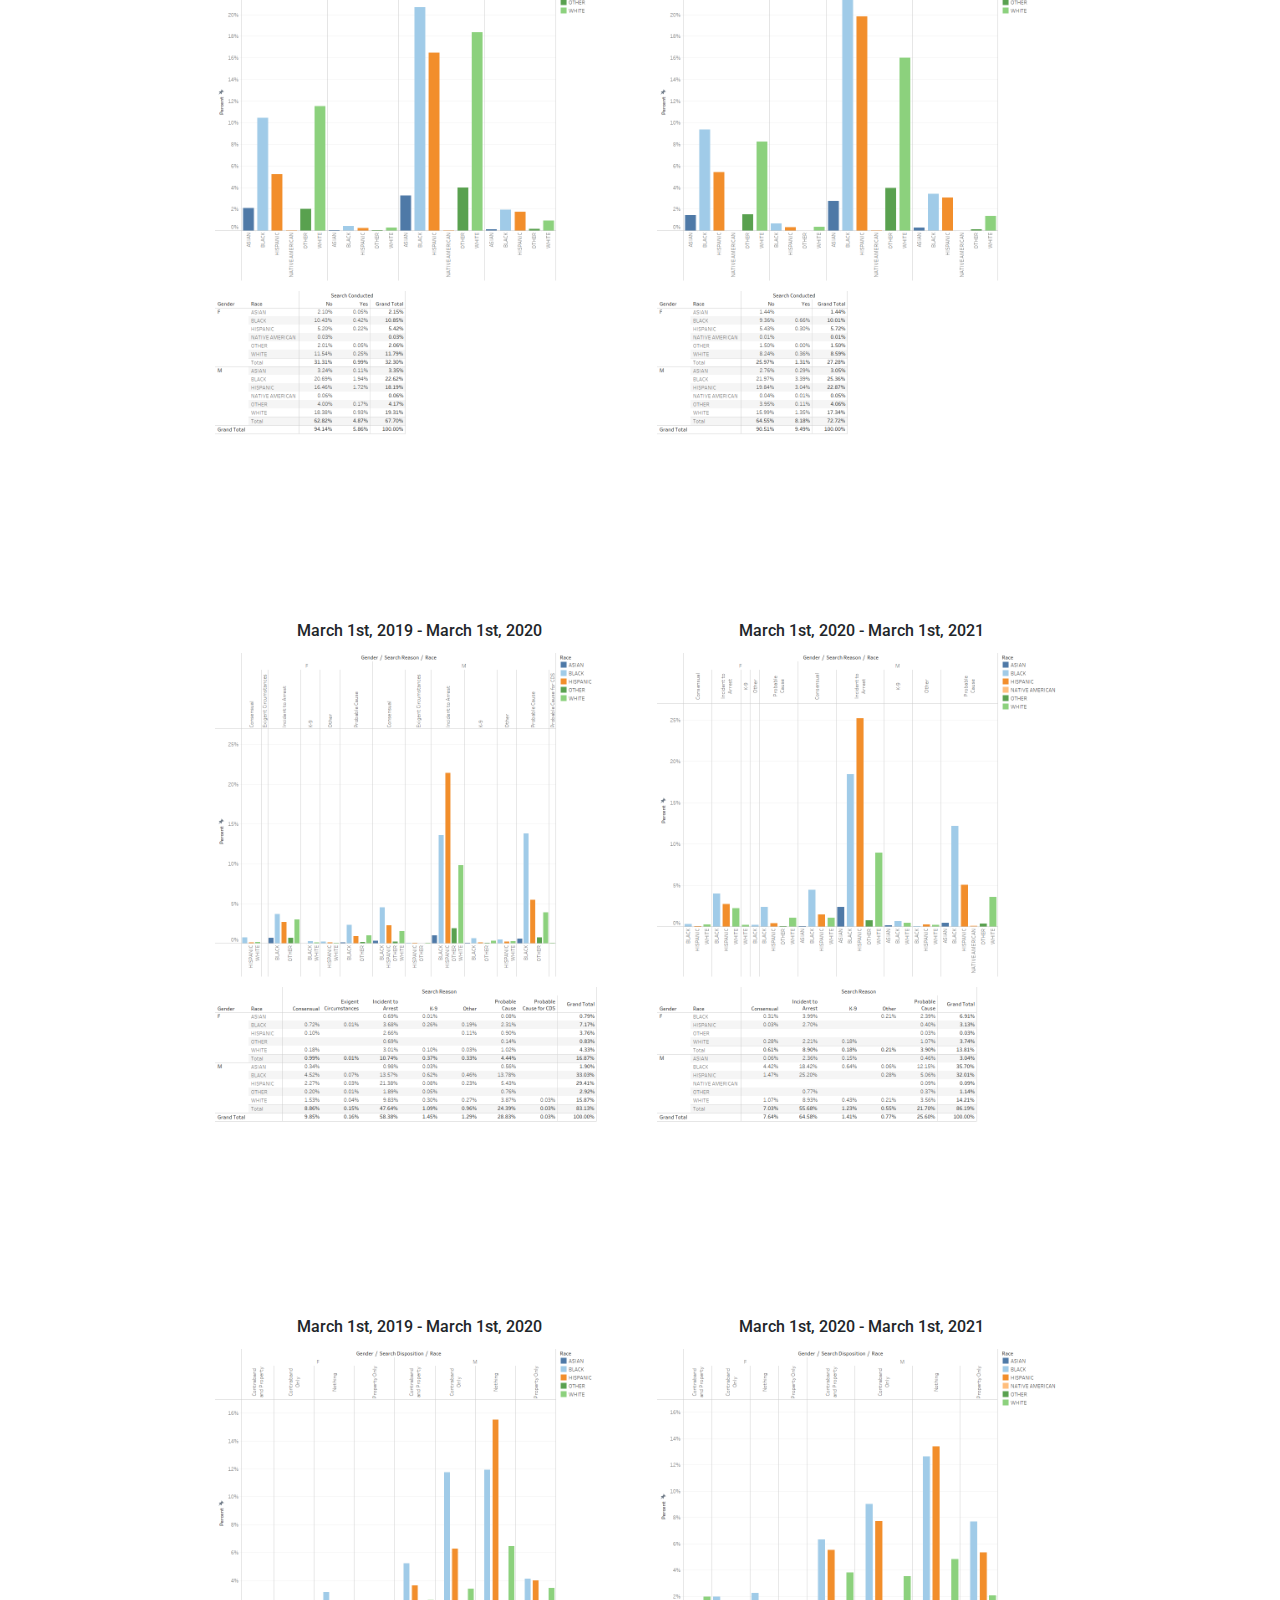
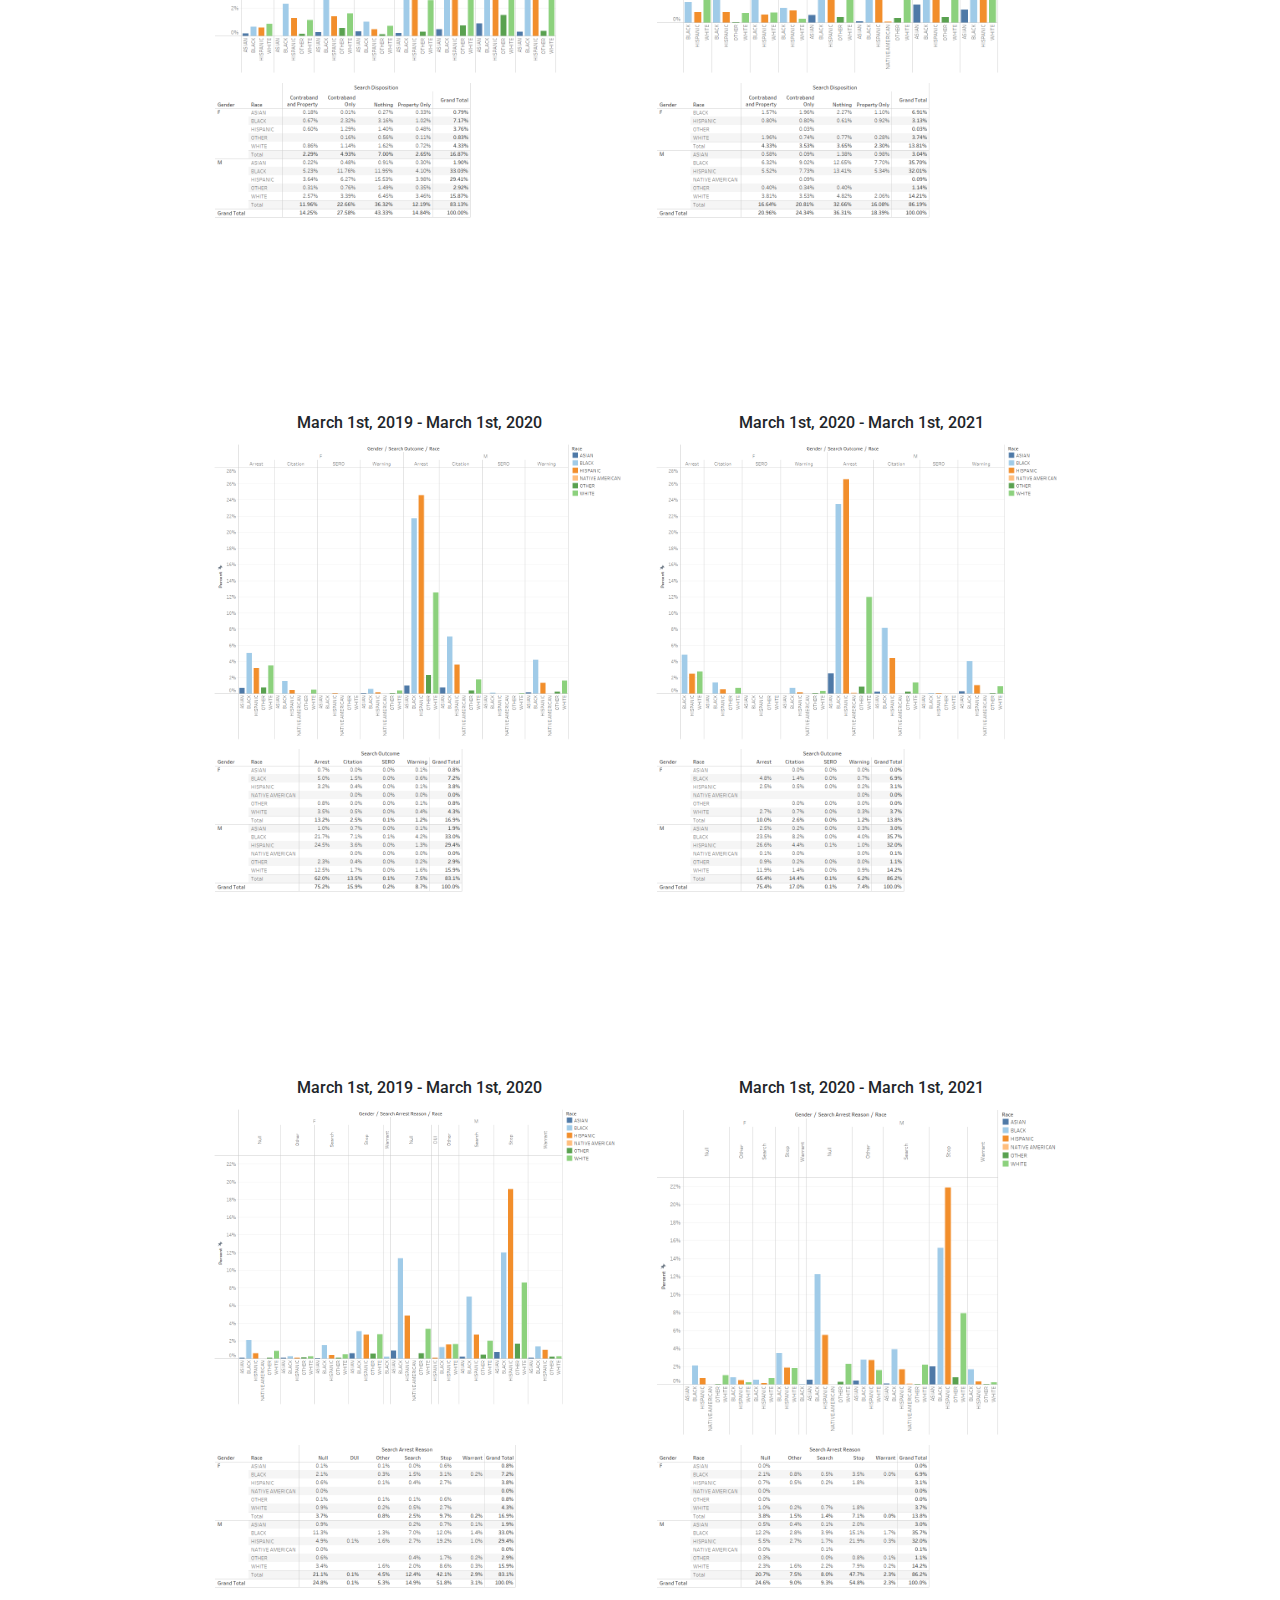
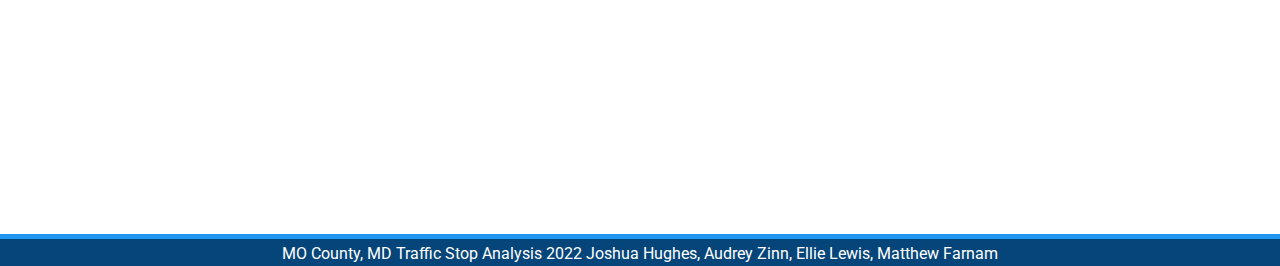
==== commit b1fbce8f: "commit" ====
--- a/index.html
+++ b/index.html
@@ -1,8 +1,8 @@
-<!--Integrate Bootstrap & update style-->
 <!DOCTYPE html>
 <html lang="en">
     <head>
         <title>MO County, MD Traffic Stops</title>
+        <link rel="icon" type="image/x-icon" href="images/favicon.ico">
         <meta charset="utf-8">
         <meta name="viewport" content="width=device-width, initial-scale=1">
         <link href="https://cdn.jsdelivr.net/npm/bootstrap@5.1.3/dist/css/bootstrap.min.css" rel="stylesheet">
@@ -10,122 +10,292 @@
         <script src="https://cdn.jsdelivr.net/npm/bootstrap@5.1.3/dist/js/bootstrap.bundle.min.js"></script>
     </head>
     <body>
-       <div class="row">
-            <div class="col-4">
-                <header>
-                    <h1>Montgomery County, MD Traffic Stops</h1>
-                </header>
+        <header>
+            <h1>Montgomery County, MD Traffic Stops Analysis</h1>
+        </header>
+        <div class="background">
+            <nav>
+                <ul>
+                    <li>
+                        <a href="index.html">Home</a>
+                    </li>
+                    <li>
+                        <a href="about.html">About Montgomery County</a>
+                    </li>
+                    <li>
+                        <a href="bibliography.html">Bibliography</a>
+                    </li>
+                    <li>
+                        <a href="https://data.montgomerycountymd.gov/Public-Safety/Traffic-Violations/4mse-ku6q"target="_blank">Dataset (opens new tab)</a>
+                    </li>
+                </ul>
+            </nav>
+            
+            <div class="banner"></div>
+            
+            <div class="sidenav">
+                <a href="#Top">Top of Page</a>
+                <a href="#Introduction">Introduction</a>
+                <a href="#Data Critique">Data Critique</a>
+                <a href="#Findings">Findings</a>
+                <a href="#Conclusion">Conclusion</a>
+                <a href="#Visualisations">Visualisations</a>
             </div>
-            <div class="col-8">
-                <nav>
-                    <ul class="nav justify-content-center">
-                        <li class="nav-item">
-                            <a href="index.html">Home</a>
-                        </li>
-                        <li class="nav-item">
-                            <a href="about.html">About Montgomery County</a>
-                        </li>
-                        <li class="nav-item">
-                            <a href="bibliography.html">Bibliography</a>
-                        </li>
-                        <li class="nav-item">
-                            <a href="https://data.montgomerycountymd.gov/Public-Safety/Traffic-Violations/4mse-ku6q"target="_blank">Dataset (opens new tab)</a>
-                        </li>
-                    </ul>
-                </nav>
+    
+            <main> 
+                <h2 id="Introduction">Introduction</h2>
+                    <p>
+                        &emsp;&emsp;  
+                        Montgomery County, Maryland, named after general Richard Montgomery, is the largest county in Maryland, located adjacent to the nation's capital.  Following the death of George Floyd and the Black Lives Matter protests in March of 2020, Montgomery County law enforcement promised changes would be made to end police discrimination in the county and put new laws in place, such as a use-of-force law.  Using an open government data set on traffic stops in Montgomery County, we investigate whether these legal changes and the implementation of policies have an impact on racial biases within policing via traffic stop data.  The data set provides information about the demographics of the person stopped, information on when, where and why they were stopped, and information about the outcome of the stop.  Traffic stop data is a useful metric that can act as a tool to measure racial bias in policing, but it has its limitations, such as a lack of detail on important events that may have occurred during the stop, like use of force.  In our analysis we focus on the time periods of March 1st, 2019 - March 1st, 2020 and March 1st, 2020 - March 1st, 2021.  In doing so, we are able to compare trends from before and after the death of George Flloyd and the increased political pressure of the Black Lives Matter movements and public call to  end police discrimination.  By comparing the racial demographics of traffic stops  from March 1st, 2019 - March 1st, 2020 with data from March 1st, 2020 - March 1st, 2021 we were able to gain an understanding of whether Montgomery County law enforcement has made any progress towards racial equality in policing.  We found that despite there being a multitude of policies implemented within the county to decrease racial discrimination by the police, the policies had little impact on racial biases within the Montgomery County Police Department.                        <br>
+                        &emsp;&emsp;  
+                        There are a lot of pieces that play into police discrimination, such as racial profiling, illegeitamite search and seizures, false arrests, police brutality, and verbal abuse.  Police brutality specifically has been an important topic of discussion in the wake of the killing of George Floyd and the Black Lives Matter movement.  As discovered in Edwards et al. (2019), Black men are about 2.5 times more likely to be killed by the police than White men, Black women are about 1.4 times more likely to be killed by the police than White women, and Latino men are between 1.3 and 1.4 times more likely to be killed by the police than white men.  Additionally, a study done on policing and race found that black drivers were pulled over disproportionately more than white drivers and were twice as likely to be searched, but were slightly less likely to get a ticket  (Horn, 2022).  This suggests that the Black drivers were stopped on the pretext that they had done something wrong because of their race, but were let go once the officer realized they did not violate any laws.                        <br>
+                        &emsp;&emsp;  
+                        The consideration of police brutality and other factors of police discrimination play a crucial role in determining if policing changes have been made.  Because our dataset does not include all of this information, our analysis cannot give a complete picture of police discrimination and progress toward ending discrimination in Motngomery County.  What our analysis on traffic stops can offer, however, is insight into racial profiling by the Montgomery County Police.  Racial profiling is the “discriminatory practice by law enforcement officials of targeting individuals for suspicion of crime based on the individual's race, ethnicity, religion or national origin” (American Civil Liberties Union, n.d.).  An example of racial profiling is using race to determine which drivers to stop for traffic violations, or, similarly, deciding to conduct a search based on someones race.  Racial profiling is the first layer of police discrimination preceding other discriminaotry acts, such as illegitimate search and seizures and use of force.
+                        <br>
+                        &emsp;&emsp;  
+Racial disparities shown within Montgomery County police data suggest discriminatory policing within the county.  A report from the Office of Legislative Oversight uncovered multiple significant statistics, such as that in 2018 Black residents of Montgomery County were subject to 32% of all traffic stops and 55% of cases that involved use of force by the officer, despite only making up 18% of the population (Iannelli, 2020).  Additionally, in 2019 statistics showed that black men were three times more likely, and latino men were twice as likely, to receive a traffic violation than white men (Iannelli, 2020).  On top of that, in March of 2021, body camera footage of a Montgomery County police officer shows an officer screaming at and threatening a five year old black boy  (Body Camera Footage Shows Montgomery County Police Officers Screaming At, Threatening A 5-Year-Old Black Boy, 2021).  Following the Black Lives Matter protests and the killing of George Flloyd in 2020, Montgomery County lawmakers and law enforcement promised change and equality,  such as a use-of-force law that demands officers report when they see colleagues using excessive force (Tan & Morse, 2021) and a more recent legislation that requires increased transparency of body-camera footage.  In addition, the state of Maryland repealed the police bill of rights and “raised the bar for officers to use force; [gave] civilians a role in police discipline for the first time; restrict[ed] no knock warrants; mandate[ed] body cameras; and open[ed] some allegations of police wrongdoing for public review” (Wiggins & Cox, 2021).  Moreover, Congress passed the George Floyd Justice in Policing Act in June of 2020.  This bill established a framework to prevent racial profiling by law enforcemnt at federal, state, and local levels by “[lowering] the criminal intent standard—from willful to knowing or reckless—to convict a law enforcement officer for misconduct in a federal prosecution, [limiting] qualified immunity as a defense to liability in a private civil action against a law enforcement officer, and [granting] administrative subpoena power to the Department of Justice (DOJ) in pattern-or-practice investigations” (H.R.7120 - 116th Congress (2019–2020): George Floyd Justice in Policing Act of 2020, 2020).  Clearly, efforts toward change have been made, but have any of these new laws decreased racial discrimination in Montgomery County policing?  Using this data, we aim to uncover if any progression has been made toward ending law enforcement discrimination in Montgomery County through uncovering trends in racial profiling during traffic stops.
+                        <br>
+                        &emsp;&emsp;  
+                        When exploring literature covering the influence of race on traffic violations and outcomes, we found an overwhelming amount of data uncovering discriminatory police practices.  Kelsey Shoub, political science professor at the University of South Carolina analyzed 20 million traffic stops across the US to uncover police discrimination of people of color.  The results were significant.  A few conclusions drawn from the analysis were that Blacks were 63% more likely to be stopped despite spending 16% less time on the road, and 95% more likely to be stopped when time on the road was accounted for.  Additionally, Blacks were 115% more likely to be searched, despite statistics showing that contraband was more likely to be found in vehicles of whites (Horn, 2022).  The literature also examined additional factors, such as age and location, that influence the frequency and outcomes of traffic stops of people of color.  For instance, Tillyer and Engel (2010), found that warnings and citations were disproportionately issued to young, Black, male drivers.  Moreover, the article “Policing Race: The Racial Stratification of Searches in Police Traffic Stops” shows that searches are more likely in stops of Black drivers than in those of White drivers, especially when stopped by White officers (Rojek et al., 2012).  In addition to that we also gained a better understanding on how racial profiling goes on to effect people throughout their lives. As revealed by Chenane et al. (2019), citizens stopped for traffic violations, especially those who perceived unfair treatment, are significantly less likely to seek help from the police and/or report non-crime and emergency situations. 
+                        <br>
+                        &emsp;&emsp;
+While the findings from this research are striking, it’s not surprising.  In the wake of George Floyd’s murder and the successive Black Lives Matter protests, the idea of systemic racism, specifcally in policing, became far more apparent to many citizens of society.  It illustrated to White people just how corrupt the legal system is, and reiterated to people of color that they are not treated fairly.  Others, however, resisted the idea that our legal system is corrupt and tried to rationalize the murder.  These are the same people who also fueled the All Lives Matter and Blue Lives Matter movements that refuse to acknowledge that not all lives are valued equally.  Police discriminination and police brutality has been an issue ever since the very first police department was established in Boston in 1838.  In facr, before police departments were offically establsihed, they were slave patrols designed to “maintain the economic order and to assist the wealthy landowners in recovering and punishing slaves who essentially were considered property” (A brief history of slavery and the origins of American policing, 2021).  In 1927-1928, the Illinois Association for Criminal Justice conducted a survey intended to analyze causes of high crime in Chicago and Cook County, but the survey also uncovered data about police activity.  The survey found that despite only making up 5% of the area's population, Black people made up 30% of all people killed by the police (Magazine).  Additionally, findings from the U.S. President’s Commission on Law Enforcement and the Administration of Justice, a commision who studied American policing to reduce crime and promote the law, and the Kerner Commission, a commission that investigated the outbreak of race riots in 1967, found that “relations between the police and minority communities were very poor and that at the hands of the police, Blacks experienced differential and heavy-handed justice” (Brown, 2020).  The information presented suggests a long history of discriminatory policing within the United States.
+
+                        <br>
+                        &emsp;&emsp;
+                        We also investigated the impact of the intersection of race and gender within traffic stops due to the assumption that females are stopped less and receive less harsh treatment.  A study done by the Prison Policy Initiative used data from the FBI Uniform Crime Reporting Program to investigate gender and racial disparities in both traffic and street stops.  The stops analyzed included arrests, searches, and use of force.  The study discovered surprising trends, such as the amount of female arrests and use of force towards females has increased significantly since 1999, both race and gender affect the outcome of traffic stops, race is a more prevalent factor in street stops for men whereas race is a more prevalent factor in female arrests during a stop, black and latino men experience the most use of force, and black women experience similar rates of use of force as white men (Initiative, 2022). We will be including a race/gender analysis on top of our original findings regarding race to explore this topic further.  
+
+                        <br>
+                    </p>
+                
+                <h2 id="Data Critique">Data Critique</h2>
+                    <p>
+                        &emsp;&emsp;  
+The Traffic Violations Open Data Portal from Montgomery County, Mayland contains traffic violation information from all electronic traffic violations issued in the county from January 1st, 2012 to March 1st, 2022 (as of today).  The data set is managed by MCG ESB Service and is updated daily.  The data set is organized in a table with columns representing categories, and rows representing each recorded traffic violation.  The categories are Seqid, Date of Stop, Time of Stop, Agency, subAgency, Description, Location, Latitude, Longitude, Accident, Belts, Personal Injury, Property Damage, Fatal, Commercial License, HAZMAT, Commercial Vehicle, Alcohol, Work Zone, Search Conducted, Search Disposition, Search Outcome, Search Reason, Search Reason for Stop, Search Type, Search Arrest Reason, State, Vehicle Type, Year, Make, Model, Color, Violation Type, Charge, Article, Contributed To Accident, Race, Gender, Driver City, Driver State, DL State, Arrest Type, Geolocation.  The data set is consistent through all the entries making the data consistent, organized, and easy to understand.   There are a lot of different categories to describe and analyze for each traffic stop, and the majority of this information is consistent across all the 1.77+ million recorded traffic stops.  The design of the dataset (rows and columns) makes it easily sortable too. Using Tableau, we plan on sorting the data first by race and gender, and then by other categories such as warnings, tickets, searches, arrests, etc. to search for trends in the discriminatin of people of color and gender over the years. We made two visualizations for each combination of categories, one from March 1st, 2019 - March 1st, 2020 and another from March 1st, 2020 - March 1st 2021 to investigate if the laws that were implemented by Montgomery County to prevent disrimination were upheld by police officers.  We then took the information and visualized it within Tableau to further our analysis.  The dataset includes everything we need to give a thoughtful analysis on racial profiling, however, it is missing information such as the age of the violator, and the age, race, and gender of the officer, that would help to deepen our analysis even further.  Additionally, the dataset could benefit from the addition of whether any force or verbal abuse was used, along with the length of each stop and a detailed description of what happened during the stop.  A study done by the American Psychological Association in 2019 found age to be an incredibly strong predictor for police officers who are in support for responsible force, as older officers reported to have more self-confidence and less support for coercive policing than younger policemen and women. Along with that, their research yielded that more women police officers supported working with the public in an ethical manner (American Psychological Association, 2019). So with that, although our dataset does give a multitude of important information and trends, age is definitely a limitation in our dataset and things would be more clear if MCPD began documenting things such as age along with the limitations discussed above within their traffic stop dataset.                       </p>
+                
+                <h2 id="Findings">Findings</h2>                       
+                    <div class="row">
+                        <div class="col-6">  
+                            <p>
+                                &emsp;&emsp;  
+When comparing the racial demographics of police stops with those of the Montgomery County population, one finds clear bias in the stops, searches, and outcomes of the traffic stops of communities of color, specifically the Black and Hispanic communities.  According to the census data reported, Whites make up 60% of the population, Blacks make up 20.1%, Hispanics make up 20.1%, and Asians make up 15.6%.  According to our findings, from March 1st, 2019 through March 1st, 2020, Black people made up 32.39% of all stops despite only making up 20.1% of the population, whereas Whites made up 32.30% of stops and made up 60% of the population.  Similarly, Hispanics make up 22.94% of all stops, despite only making up  20.1% of the population.  The search percentages of Blacks also beat that of Whites, with 2.36% of stops of Black people searched, and White stops resulting in a search 1.18% of the time.  Hispanics also get the short end of the stick here, with 1.94% of all Hispanic stops resulting in searches.  As one might expect, data on searches and arrests show more Black and Hispanic arrests than white arrests by a significant amount, with 26.7% of searches on Black people resulting in an arrest, 27.7% of searches on Hispanics resulting in an arrest, and only 16% of searches on Whites resulting in an arrest.  Citations followed a similar trend, with searches on Blacks resulting in a citation 8.6% of the time, searches on Hispanics resulting in a citation 4% of the time, and searches on Whites resulting in a citation only  2.2% of the time.  When it came to warnings, 4.8% of Black searches result in warnings, 1.4% of Hispanic searches, and 2% of White searches. The most common arrest reason for all races was “Stop”, which made up 15.1% of Black arrests, 21.9% of Hispanic arrests, and 11.3% of White arrests.  Coming in a close second for arrests on Black people was “Null”, representing 13.4% of arrests, versus only 5.5% for Hispanics, and 4.3% for Whites.  Little to no discrimination against Asians or Native Americans were observed. This data is consistent with findings in our research in that the people of color in Montgomery County, specifically Black and Hispanic people, are more likely to get pulled over, searched, and arrested by the police than White people.
+                            </p>                        
+                        </div>
+                        <div class="col-6">  
+                            <img src="images/BEFORE Conducted.png" class="mx-auto d-block" style="width:100%; height: auto;" alt="bar graph of if a search was conducted by race and gender">
+                        </div>
+                    </div>
+
+                    <div class="row">
+                        <div class="col-6">
+                            <h3>March 1st, 2019 - March 1st, 2020</h3>
+                            <img src="images/BEFORE Stops.png" class="mx-auto d-block" style="width:100%; height: auto;" alt="pie chart of traffic stops by race and gender">
+                        </div>
+                        <div class="col-6">
+                            <p>
+                                &emsp;&emsp; 
+The data supports the general societal assumption that women are stopped less than men.  Men made up 66.78% of all stops and represented 48.4% of Montgomery County’s population, whereas women only made up 33.22% of stops despite making up 51.6% of the population. When we considered the intersection of race and gender, we found that both male and female people of color were discriminated against by the police.  Mainly, Black males and females, and Hispanic males.  From March 1st, 2019 to through March 1st, 2020, Black males accounted for 21.63% of all stops and Black females 10.76%, whereas White males accounted for 19.96% of all stops, and white females 12.34%.  Additionally, Hispanic males accounted for 17.37% of all stops and Hispanic females accounted for 5.57% of stops.  When it came to searches, 0.42% of Black female stops resulted in searches along with 1.94% of black male stops.  Hispanics experienced similar trends, with 0.22% of female stops and 1.72% of male stops resulting in a search.  Out of the searches on Black females, 5.0% resulted in an arrest and 21.7% resulted in an arrest on black males.  3.2% of searches on Hispanic females and 24.5% of searches on Hispanic males resulted in arrests.  Moreover, 1.5% of searches on Black females resulted in a citation, and 7.1% for Black males.  Searches on hispanic females resulted in a citation 0.4% of the time, while Hispanic male searches resulted in a citation 3.6% of the time. 0.1% of Hispanic males received a SERO (Safety Equipment Repair Order) with less than 0.1% of all other races receiving a SERO.  Finally, 0.6% of searches on Black females resulted in a warning, and 4.2% of searches on Black males too.  Searches on Hispanic females resulted in a warning 0.1% of the time, and Hispanic males 1.3% of the time.  Reasons for arrest were similar for both genders with the most common being “Stop” and “Null” coming in second.  This data is consistent with the research we explored in that women get pulled over, searched, and arrested less than men, but racial disparities still linger.  Black females, Black males, and Hispanic males continue to be overrepresented in the data.
+                            </p>                        
+                        </div>
+                    </div>
+                    <p> 
+                         &emsp;&emsp; 
+                         When comparing the data from March 1st, 2019 to through March 1st, 2020 and March 1st, 2020 through March 1st, 2021, there appears to be very little progress made toward change regarding police discrimination and racial profiling in Montgomery County.  This suggests that the laws and policies put in place have not had much impact.  For example, overall stops of Black people increased 2.08% from 32.39% to 34.47%, and Hispanic stops increased 4.55% from 22.94% to 27.49%.  Searches conducted on Black people increased from 2.36% to 4.05%, and searches on Hispanics increased from 1.94% to 3.34%.  There was a 1.6% decrease in the amount of searches on Black people resulting in arrests, however, Hispanics saw a 1.4% increase in the same category.  Black searches saw a 2.1% decrease in the amount of citations given, but Hispanics saw a 0.7% increase in the amount of searches resulting in citations.  Black searches resulting in warnings decreased 1%, while Hispanic searches resulting in warnings increased +0.3%.  A 3.1% decrease was noticed in the amount of Black “Null” arrests, but Hispanics once again suffered a slight increase in this area by 1.0%.  This data suggests that some improvements have been made, such as the overall stops of black people decreasing, but this change is not consistent in other categories like searches and warnings, and was also not consistent in data on Hispanics.  People of color are still significantly overrepresented in overall traffic stops, as well as in other categories like searches and arrests, with Black people still making up 30.38% of all stops despite only being 20.1% of the population, and Hispanics making up 26.88% of all stops despite only being 20.1% of the population.
+                        </p>
+    
+                    <div class="row">
+                        <div class="col-6">
+                            <h3>March 1st, 2019 - March 1st, 2020</h3>
+                            <img src="images/BEFORE Stops.png" class="mx-auto d-block" style="width:100%; height: auto;" alt="pie chart of traffic stops by race and gender">
+                        </div>
+                        <div class="col-6">  
+                            <h3>March 1st, 2020 - March 1st, 2021</h3>
+                            <img src="images/After Stops.png" class="mx-auto d-block" style="width:100%; height: auto;" alt="pie chart of traffic stops by race and gender">
+                        </div>
+                    </div>
+                    <div class="row">
+                        <div class="col-6">
+                            <h3>March 1st, 2019 - March 1st, 2020</h3>
+                            <img src="images/BEFORE Conducted.png" class="mx-auto d-block" style="width:100%; height: auto;" alt="bar graph of if a search was conducted by race and gender">
+                        </div>
+                        <div class="col-6">  
+                            <h3>March 1st, 2020 - March 1st, 2021</h3>
+                            <img src="images/AFTER Conducted.png" class="mx-auto d-block" style="width:100%; height: auto;" alt="bar graph of if a search was conducted by race and gender">
+                        </div>
+                    </div>
+                    <div class="row">
+                        <div class="col-6">
+                            <h3>March 1st, 2019 - March 1st, 2020</h3>
+                            <img src="images/BEFORE Outcome.png" class="mx-auto d-block" style="width:100%; height: auto;" alt="bar graph of search outcomes by race and gender">
+                        </div>
+                        <div class="col-6">  
+                            <h3>March 1st, 2020 - March 1st, 2021</h3>
+                            <img src="images/AFTER Outcome.png" class="mx-auto d-block" style="width:100%; height: auto;" alt="bar graph of search outcomes by race and gender">
+                        </div>
+                    </div>
+    
+                <h2 id="Conclusion">Conclusion</h2>
+                    <p>
+                        &emsp;&emsp;  
+                        Analyzing Montgomery County traffic stop data offered us insight into trends of racial profiling and discrimination within the county.  A multitude of laws, such as the repeal of the police bill of rights, have been put in place to reduce the larger police discrimination issues, such as excessive use-of-force on people of color, however, without any data on categories such as use-of-force, verbal abuse, etc. we were unable to analyze these topics or draw conclusions about the progress towards ending police discriminaiton as a whole.  What we were able to focus on was racial profiling.  Racial profiling lays the foundation for the issues within police discrmination, such as use-of-force and illegitimate search and seizures.  As mentioned earlier, Congress enacted the George Floyd Justice in Policing Act to to prevent racial profiling by law enforcemnt specifically.  As discussed earlier, racial profiling is a significant factor in traffic stops, so looking for improvement is a great place to begin looking for general improvements within police discrimination.  As illustrated by the data, little progress appears to have been made in reducing the amount of racial profiling of Montgomery County citizens.  People of color, Black people and Hispanic people specifically, are still overrepresented in Montgomery County traffic stops despite the events of 2020 and the efforts made toward instigating change.  Although this information only represents a fraction of the whole picture of police discrimination, racial profiling lays the ground work for more serious and damaging forms of racial discrimination within policing.  Moving forward, future research involving categories such as use of force and verbal abuse should be conducted.  Additionally, nationwide research on whether any change toward a non-discriminatory law enforcement system has been implemented throughout the country would be beneficial as well.
+
+                    </p>
+                    
+                <h2 id="Visualisations">Additional Statistics & Visualisations</h2>
+                    <img src="images/Stops Over Time.png" class="mx-auto d-block" style="width:50%; height: auto;" alt="">
+                    <div class="row">
+                        <div class="col-6">
+                            <img src="images/Map.png" class="mx-auto d-block" style="width:100%; height: auto;" alt="">
+                        </div>
+                        <div class="col-6">  
+                            <img src="images/Density Map.png" class="mx-auto d-block" style="width:100%; height: auto;" alt="">
+                        </div>
+                    </div>
+                    
+                    <div class="row">
+                        <div class="col-6">
+                            <h3>March 1st, 2019 - March 1st, 2020</h3>
+                            <img src="images/BEFORE Stops.png" class="mx-auto d-block" style="width:100%; height: auto;" alt="">
+                        </div>
+                        <div class="col-6">  
+                            <h3>March 1st, 2020 - March 1st, 2021</h3>
+                            <img src="images/AFTER Stops.png" class="mx-auto d-block" style="width:100%; height: auto;" alt="">
+                        </div>
+                    </div>
+                    
+                    <div class="row">
+                        <div class="col-6">
+                            <img src="images/BEFORE Stops Table.png" class="mx-auto d-block" style="width:100%; height: auto;" alt="">
+                        </div>
+                        <div class="col-6">  
+                            <img src="images/AFTER Stops Table.png" class="mx-auto d-block" style="width:100%; height: auto;" alt="">
+                        </div>
+                    </div>
+
+                    <div class="row">
+                        <div class="col-6">
+                            <h3>March 1st, 2019 - March 1st, 2020</h3>
+                            <img src="images/BEFORE Type.png" class="mx-auto d-block" style="width:100%; height: auto;" alt="">
+                        </div>
+                        <div class="col-6">  
+                            <h3>March 1st, 2020 - March 1st, 2021</h3>
+                            <img src="images/AFTER Type.png" class="mx-auto d-block" style="width:100%; height: auto;" alt="">
+                        </div>
+                    </div>
+
+                    <div class="row">
+                        <div class="col-6">
+                            <img src="images/BEFORE Type Table.png" class="mx-auto d-block" style="width:100%; height: auto;" alt="">
+                        </div>
+                        <div class="col-6">  
+                            <img src="images/AFTER Type Table.png" class="mx-auto d-block" style="width:100%; height: auto;" alt="">
+                        </div>
+                    </div>
+                    
+                    <div class="row">
+                        <div class="col-6">
+                            <h3>March 1st, 2019 - March 1st, 2020</h3>
+                            <img src="images/BEFORE Conducted.png" class="mx-auto d-block" style="width:100%; height: auto;" alt="">
+                        </div>
+                        <div class="col-6">  
+                            <h3>March 1st, 2020 - March 1st, 2021</h3>
+                            <img src="images/AFTER Conducted.png" class="mx-auto d-block" style="width:100%; height: auto;" alt="">
+                        </div>
+                    </div>
+
+                    <div class="row">
+                        <div class="col-6">
+                            <img src="images/BEFORE Conducted Table.png" class="mx-auto d-block" style="width:100%; height: auto;" alt="">
+                        </div>
+                        <div class="col-6">  
+                            <img src="images/AFTER Conducted Table.png" class="mx-auto d-block" style="width:100%; height: auto;" alt="">
+                        </div>
+                    </div>
+
+                    <div class="row">
+                        <div class="col-6">
+                            <h3>March 1st, 2019 - March 1st, 2020</h3>
+                            <img src="images/BEFORE Reason.png" class="mx-auto d-block" style="width:100%; height: auto;" alt="">
+                        </div>
+                        <div class="col-6">  
+                            <h3>March 1st, 2020 - March 1st, 2021</h3>
+                            <img src="images/AFTER Reason.png" class="mx-auto d-block" style="width:100%; height: auto;" alt="">
+                        </div>
+                    </div>
+
+                    <div class="row">
+                        <div class="col-6">
+                            <img src="images/BEFORE Reason Table.png" class="mx-auto d-block" style="width:100%; height: auto;" alt="">
+                        </div>
+                        <div class="col-6">  
+                            <img src="images/AFTER Reason Table.png" class="mx-auto d-block" style="width:100%; height: auto;" alt="">
+                        </div>
+                    </div>
+
+                    <div class="row">
+                        <div class="col-6">
+                            <h3>March 1st, 2019 - March 1st, 2020</h3>
+                            <img src="images/BEFORE Disposition.png" class="mx-auto d-block" style="width:100%; height: auto;" alt="">
+                        </div>
+                        <div class="col-6">  
+                            <h3>March 1st, 2020 - March 1st, 2021</h3>
+                            <img src="images/AFTER Disposition.png" class="mx-auto d-block" style="width:100%; height: auto;" alt="">
+                        </div>
+                    </div>
+
+                    <div class="row">
+                        <div class="col-6">
+                            <img src="images/BEFORE Disposition Table.png" class="mx-auto d-block" style="width:100%; height: auto;" alt="">
+                        </div>
+                        <div class="col-6">  
+                            <img src="images/AFTER Disposition Table.png" class="mx-auto d-block" style="width:100%; height: auto;" alt="">
+                        </div>
+                    </div>
+
+                    <div class="row">
+                        <div class="col-6">
+                            <h3>March 1st, 2019 - March 1st, 2020</h3>
+                            <img src="images/BEFORE Outcome.png" class="mx-auto d-block" style="width:100%; height: auto;" alt="">
+                        </div>
+                        <div class="col-6">  
+                            <h3>March 1st, 2020 - March 1st, 2021</h3>
+                            <img src="images/AFTER Outcome.png" class="mx-auto d-block" style="width:100%; height: auto;" alt="">
+                        </div>
+                    </div>
+
+                    <div class="row">
+                        <div class="col-6">
+                            <img src="images/BEFORE Outcome Table.png" class="mx-auto d-block" style="width:100%; height: auto;" alt="">
+                        </div>
+                        <div class="col-6">  
+                            <img src="images/AFTER Outcome Table.png" class="mx-auto d-block" style="width:100%; height: auto;" alt="">
+                        </div>
+                    </div>
+
+                    <div class="row">
+                        <div class="col-6">
+                            <h3>March 1st, 2019 - March 1st, 2020</h3>
+                            <img src="images/BEFORE Arrest Reason.png" class="mx-auto d-block" style="width:100%; height: auto;" alt="">
+                        </div>
+                        <div class="col-6">  
+                            <h3>March 1st, 2020 - March 1st, 2021</h3>
+                            <img src="images/AFTER Arrest Reason.png" class="mx-auto d-block" style="width:100%; height: auto;" alt="">
+                        </div>
+                    </div>
+
+                    <div class="row">
+                        <div class="col-6">
+                            <img src="images/BEFORE Arrest Reason Table.png" class="mx-auto d-block" style="width:100%; height: auto;" alt="">
+                        </div>
+                        <div class="col-6">  
+                            <img src="images/AFTER Arrest Reason Table.png" class="mx-auto d-block" style="width:100%; height: auto;" alt="">
+                        </div>
+                    </div>
             </div>
-        </div>
-
-        <div class="sidenav">
-            <a href="#Top">Top of Page</a>
-            <a href="#Introduction">Introduction</a>
-            <a href="#Data Critique">Data Critique</a>
-            <a href="#Findings">Findings</a>
-            <a href="#Conclusion">Conclusion</a>
-            <a href="#Visualisations">Visualisations</a>
-        </div>
-
-        <main>
-            <p class="text-center"><i>images below will be side by side</i></p>
-            <img src="images/img6.png" class="mx-auto" style="display:block; width:50%; height:auto;" alt="img-6">
-            
-            <h2 id="Introduction">Introduction</h2>
-            <p>
-                &emsp;&emsp;  
-                Montgomery County, Maryland, named after general Richard Montgomery, is the largest county in Maryland, located adjacent to the nation's capital. Following the death of George Floyd and the Black Lives Matter protests in March of 2020, Montgomery County law enforcement promised changes would be made to end police discrimination in the county. Using an open government data set on traffic stops in Montgomery County, we investigate whether these changes have been implemented. The data set provides information about the demographics of the person stopped, information about the stops such as why they were stopped, when they were stopped, where they were stopped, etc., and information about the outcome of the stop such as if they were let off with a warning, if they received a ticket, if a search was conducted, and if they were arrested. We sorted this data by race and grouped it together in different categories, then split it up by before and after March 2020. By comparing pre and post March 2020 visualizations, we were able to uncover whether Montgomery County Law Enforcement stayed true to their promise toward decreasing police discrimination.
-                <br>
-                &emsp;&emsp;  
-                At the beginning of our research, based on systematic police trends, we were able to assume that race and ethnicity impact how frequently individuals get stopped and the outcome of a stop (getting searched, arrested, ticketed etc.). When exploring literature covering the influence of race and ethnicity on traffic violations and outcomes, we found an overwhelming evidence that supported our primary assumption. Kelsey Shoub, political science professor at the University of South Carolina analyzed 20 million traffic stops across the US to uncover police discrimination of people of color. The results were significant. A few conclusions drawn from the analysis were that Blacks were 63% more likely to be stopped despite spending 16% less time on the road, and 95% more likely to be stopped when time on the road was accounted for. Additionally, Blacks were 115% more likely to be searched, despite statistics showing that contraband was more likely to be found in vehicles of whites (Horn, 2022). The literature also examined additional factors, such as age and location, that influence the frequency and outcomes of traffic stops of people of color. For instance, the article The Impact of Drivers’ Race, Gender, and Age During Traffic Stops found that warnings and citations were disproportionately issued to young, Black, male drivers (Tillyer & Engel, 2010). Moreover, the article Policing Race: The Racial Stratification of Searches in Police Traffic Stops shows that searches are more likely in stops of Black drivers than in those of White drivers, especially by White officers (ROJEK et al., 2012). In addition to that we also gained a better understanding on how racial profiling goes on to effect people throughout their lives. As revealed in the article Traffic Stops, Race, and Perceptions of Fairness, citizens stopped for traffic violations, especially those who perceived unfair treatment, are significantly less likely to seek help from the police and/or report non-crime and emergency situations (Chenane et al., 2019). The information presented confirmed the assumed unconstitutional racial biases within traffic stops in the United States.
-                <br>
-                &emsp;&emsp;  
-                We also investigated the impact of the intersection of race and gender within traffic stops due to the assumption that females are stopped less and receive less harsh treatment. A study done by the Prison Policy Initiative used data from the FBI Uniform Crime Reporting Program to investigate gender and racial disparities in both traffic and street stops. The stops analyzed included arrests, searches, and use of force. The study discovered surprising trends, such as the amount of female arrests and use of force towards females has increased significantly since 1999, both race and gender affect the outcome of traffic stops, race is a more prevalent factor in street stops for men whereas race is a more prevalent factor in female arrests during a stop, black and latino men experience the most use of force, and black women experience similar rates of force use as white men (Initiative, 2022). When exploring the topic of gender within traffic further, we found that some of the articles contradict each other. For example, in the article Gender bias in power relationships: evidence from police traffic stops it states that there is no true gender bias but rather the regional location has more of an impact on the likelihood of citations (Blalock et al., 2007). In comparison to that, the article Gender Bias in the Enforcement of Traffic Laws: Evidence based on a new empirical test explains that men make up the majority of individuals getting tickets (64%) within the US (Rowe, 2008). We will be including a race/gender analysis on top of our original findings regarding race to explore this topic further.
-                <br>
-                &emsp;&emsp;
-                Using Tableau, we analyze open government traffic stop data from Montgomery County, Maryland. Racial disparities shown within Montgomery County police data suggest unconstitutional policing within the county. A report from the Office of Legislative Oversight uncovered multiple significant statistics, such as that in 2018 Black residents of Montgomery County were subject to 32% of all traffic stops and 55% of cases that involved use of force by the officer, despite only making up 18% of the population (Iannelli, 2020). Additionally, in 2019 statistics showed that black men were three times more likely, and latino men were twice as likely, to receive a traffic violation than white men (Iannelli, 2020). On top of that, in March of 2021, body camera footage of a Montgomery County police officer shows an officer screaming at and threatening a five year old black boy (Body Camera Footage Shows Montgomery County Police Officers Screaming At, Threatening A 5-Year-Old Black Boy, 2021). Following the Black Lives Matter protests and the killing of George Flloyd in 2020, Montgomery County lawmakers and law enforcement promised change and equality, such as a use-of-force law that demands officers report when they see colleagues using excessive force (Tan & Morse, 2021) and a more recent legislation that would require increased transparency of body-camera footage. In addition, multiple bills were passed by the state of Maryland to increase accountability within police shootings and in complaints against officers. But, has this promised change been implemented? Using this data, we aim to uncover if any true change has been made to end law enforcement discrimination in Montgomery County, Maryland.
-                <br>
-            </p>
-            <h2 id="Data Critique">Data Critique</h2>
-            <p>
-                &emsp;&emsp;  
-                The Traffic Violations Open Data Portal from Montgomery County, Mayland contains traffic violation information from all electronic traffic violations issued in the county from January 1st, 2012 to March 1st, 2022 (as of today). The data set is owned by MCG ESB Service and is updated daily. The data set is organized in a table with columns representing categories, and rows representing each recorded traffic violation. The categories are date, time, agency, sub-agency, description, location, latitude, longitude, accident, belts(seat belt on or off), injury, damage, fatal, alcohol, hazmat, search outcome, state, vehicle info, violation type, gender, race, etc. The data set is of high quality, well organized, and a reliable source of information, making it easy to understand and interpret. There are a lot of different categories to describe and analyze for each traffic stop, and the majority of this information is consistent across all the 1.77+ million recorded traffic stops. The design of the dataset makes it easily sortable too. Using Tableau, we plan on sorting the data first by race or gender, and then by other categories such as warnings, tickets, searches, arrests, etc. to search for trends in the discrimination of people of color and gender over the years. We created two visualizations for each combination of categories, one from pre 2020 and another from post 2020 to see if the laws that were implemented by Montgomery County to prevent discrimination were upheld by police officers. We can then take this information and visualize it within Tableau to further our analysis. The dataset includes everything we need to give a thoughtful analysis, however, it is missing information such as the age of the violator, and the age, race, and gender of the officer, that would help to deepen our analysis even further.
-            </p>
-            
-            <h2 id="Findings">Findings</h2>
-            <div class="row">
-                <div class="col-7">
-                    <p>
-                        &emsp;&emsp;  
-                        As anticipated, the data illustrates discriminatory practices within the Montgomery County Police Department. At first glance, the percentages don't seem so significant, especially between the White and Black populations. However, once you bring in the Montgomery County census data the issue becomes clear. According to the census data reported, Whites make up 60% of the population, Blacks make up 20.1%, Latinos make up 20.1%, and Asians make up 15.6%. According to our findings, from March 1st, 2019 through March 1st, 2020, Black people made up 34.11% of all stops despite only making up 20.1% of the population, whereas Whites made up 29.26% of stops and made up 60% of the population. Similarly, Hispanics make up 25.71% of all stops, despite only making up 20.1% of the population. The search percentages of Blacks also beat that of Whites, with 2.38% of stops of Black people searched, and White stops resulting in a search 1.14% of the time. Lations also get the short end of the stick here, with 1.96% of all Latino stops resulting in searches. As one might expect, data on searches and arrests show more Black and Latino arrests than white arrests by a significant amount, with 27% of searches on Black people resulting in an arrest, 29.1% of searches on Hispanics resulting in an arrest, and only 14.8% of searches on Whites resulting in an arrest. The most common arrest reason for all people was “Stop”, which made up 16.9% of Black arrests, 23.2% of Hispanic arrests, and 9.4% of White arrests. Coming in a close second for arrests on Black people was “Null”, representing 14.8% of arrests, versus only 5.5% for Hispanics, and 3.7% for Whites. Little to no discrimination against Asians or Native Americans were observed.
-                        <br>
-                        &emsp;&emsp;  
-                        The data supports the general societal assumption that women are stopped less than men. Men made up 69.51% of all stops and represented 48.4% of Montgomery County’s population, whereas women only made up 30.49% of stops despite making up 51.6% of the population. When we considered the intersection of race and gender, we found that both male and female people of color were discriminated against by the police. Mainly, Black males and females, and Hispanic males. From March 1st, 2019 to through March 1st, 2020, Black males accounted for 23.59% of all stops and Black females 10.52%, whereas White males accounted for 18.87% of all stops, and white females 10.39%. Additionally, Hispanic males accounted for 19.94% of all stops and females 5.77%.
-                        <br>
-                        &emsp;&emsp;  
-                        When comparing the data from March 1st, 2019 to through March 1st, 2020 and March 1st, 2020 through March 1st, 2021, there appears to have been very little progress made toward ending police discrimination in Montgomery County. For example, overall stops of Black people decreased only 3.73%, and Hispanic stops actually increased 1.17%. Searches conducted on Black people increased from 2.38% to 3.04%, and searches on Hispanics increased from 1.96% to 3.16%. There was a 1.2% decrease in the amount of searches on Black people resulting in arrests, however, Hispanics saw a 3.3% increase in the same category. A slight 3.1% decrease was noticed in the amount of Black “Null” arrests, but Hispanics once again suffered a slight increase in this area by 1.0%. Given this information, it does not appear that any significant change has been made to reduce police discrimination.
-                        <br>
-                    </p>
-                </div>
-                <div class="col-5">
-                    <img src="images/img9.png" style="width:100%; height: auto;" alt="img-9">
-                    <img src="images/img10.png" style="width:100%; height: auto;" alt="img-10">
-                </div>
-            </div>
-            
-            <h2 id="Conclusion">Conclusion</h2>
-            <p>
-                &emsp;&emsp;  
-                Despite implementing new laws and practices aimed at ending systemic racism in law enforcement, the Montgomery County Police has made little progress toward actually executing any kind of change. As illustrated by the data, there was a slight decrease in the amount of stops of Blacks and Hispanics, but not a large enough percentage to represent true change during the time period. Additionally, other categories, such as searches, increased for both the Black and Hispanic population. This is disappointing to see given the events of 2020 and all of the effort that went into instigating change. Montgomery County law enforcement clearly recognized the issue and took steps toward initiating change, such as passing bills to increase police accountability, but in order for change to happen said changes need to be practiced. Future research should be done to investigate whether any change toward a non-discriminatory law enforcement system has been implemented throughout the country.
-            </p>
-            <p><i>images below will be a single visualization</i></p>
-            <img src="images/img13.png" style="width:25%; height: auto;" alt="img-13">
-            <img src="images/img14.png" style="width:25%; height: auto;" alt="img-14">
-            
-            <!--Rename imgages to reflect their content-->
-            <!--Remove unnecessary images and/or turn them into visuals-->
-            <!--Images one through nine are from 2019 to reflect the census year--->
-            <!--Images 10 through 22 are from March 2019 to March 2020(BEFORE MARCH) or March 2020 to March 2021(AFTER MARCH)-->
-            <h2 id="Visualisations">Additional Statistics & Visualisations</h2>
-            <img src="images/img1.png" alt="img-1">
-            <img src="images/img2.png" alt="img-2">
-            <img src="images/img3.png" alt="img-3">
-            <img src="images/img4.png" alt="img-4">
-            <img src="images/img5.png" alt="img-5">
-            <img src="images/img7.png" alt="img-7">
-            <img src="images/img8.png" alt="img-8">
-            <img src="images/img11.png" alt="img-11">
-            <img src="images/img12.png" alt="img-12">
-            <img src="images/img15.png" alt="img-15">
-            <img src="images/img16.png" alt="img-16">
-            <img src="images/img17.png" alt="img-17">
-            <img src="images/img18.png" alt="img-18">
-            <img src="images/img19.png" alt="img-19">
-            <img src="images/img20.png" alt="img-20">
-            <img src="images/img21.png" alt="img-21">
-            <img src="images/img22.png" alt="img-22">
         </main>
         <footer>
             <small>
-                CS105 Final Project &copy; 2022
+                MO County, MD Traffic Stop Analysis 2022
                 Joshua Hughes, Audrey Zinn, Ellie Lewis, Matthew Farnam
             </small>
         </footer>
--- a/css/style.css
+++ b/css/style.css
@@ -4,23 +4,30 @@
 * {
     box-sizing: border-box;
 }
+header {
+    padding-top:15px;
+    padding-bottom: 15px;
+    text-align: center;
+    background-image: linear-gradient(to bottom right, white, #66ccff);
+}
 nav {
+    clear: both;
     text-align: center;
-    margin-top: 3rem;
+    background-color: #064579;
 }
 nav a {
     display: inline-block;
     padding-top: 5px;
     padding-bottom: 5px;
-    padding-right: 50px;
-    padding-left: 50px;
+    padding-right: 25px;
+    padding-left: 25px;
     transition: .5s;
     text-decoration: none;
-    color: #2196F3;
+    color: #fff;
     font-weight: bold;
 }
 nav a:hover{
-    color: #064579;
+    color: #a7ceee;
 }
 nav ul {
     list-style-type: none;
@@ -29,6 +36,15 @@
 }
 nav li {
     display: inline;
+}
+.banner {
+    height: 20vh;
+    text-align: center;
+    background-image: url(../images/Rockville\ MD.jpg);
+    background-repeat: no-repeat;
+    background-position: 0 -1270px;
+    background-size: 100% auto;
+    border-bottom: 10px solid #064579;
 }
 .sidenav {
     float: left;
@@ -40,7 +56,7 @@
     background: #eee;
     overflow-x: hidden;
     padding: 8px 0;
-    margin-top: 5rem;
+    margin-top: 1.5rem;
 }
 .sidenav a {
     padding: 6px 8px 6px 16px;
@@ -58,16 +74,28 @@
     font-family: 'Roboto', sans-serif;
     font-size: 18px;
 }
+.background {
+    background-image: url(../images/Rockville\ MD.jpg);
+    background-repeat: repeat;
+    background-size: 100% auto;
+}
 h1 {
+    font-size: 30px;
+}
+h2 {
     text-align: center;
     margin-top: 2rem;
+    border-bottom: 2px solid #064579;
 }
-h2 {
-    margin-top: 2rem;
+h3 {
+    text-align: center;
+    font-size: 16px;
 }
 main {
-    width: 80%;
+    width: 75%;
     margin: 40px auto;
+    background-color: #fff;
+    padding: 10px 50px 20px 50px;
 }
 ul {
     list-style-type: disc;
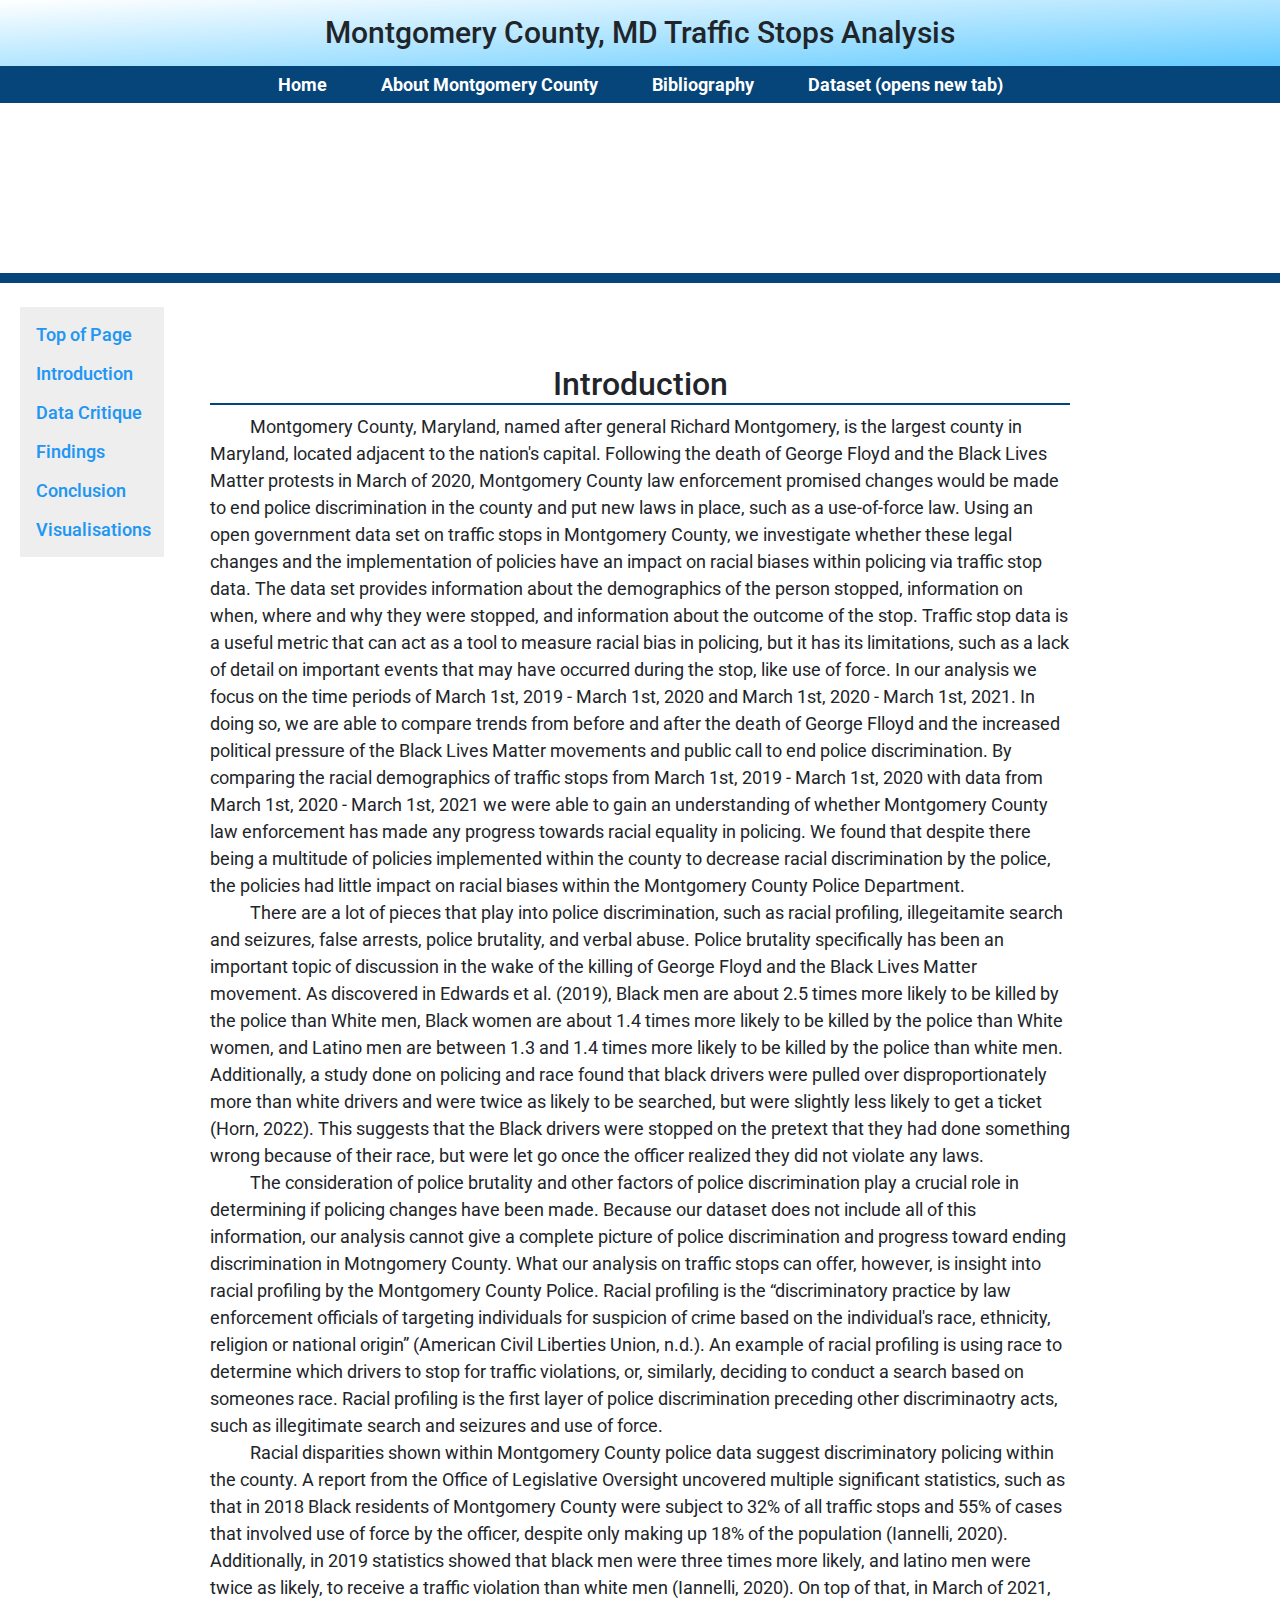
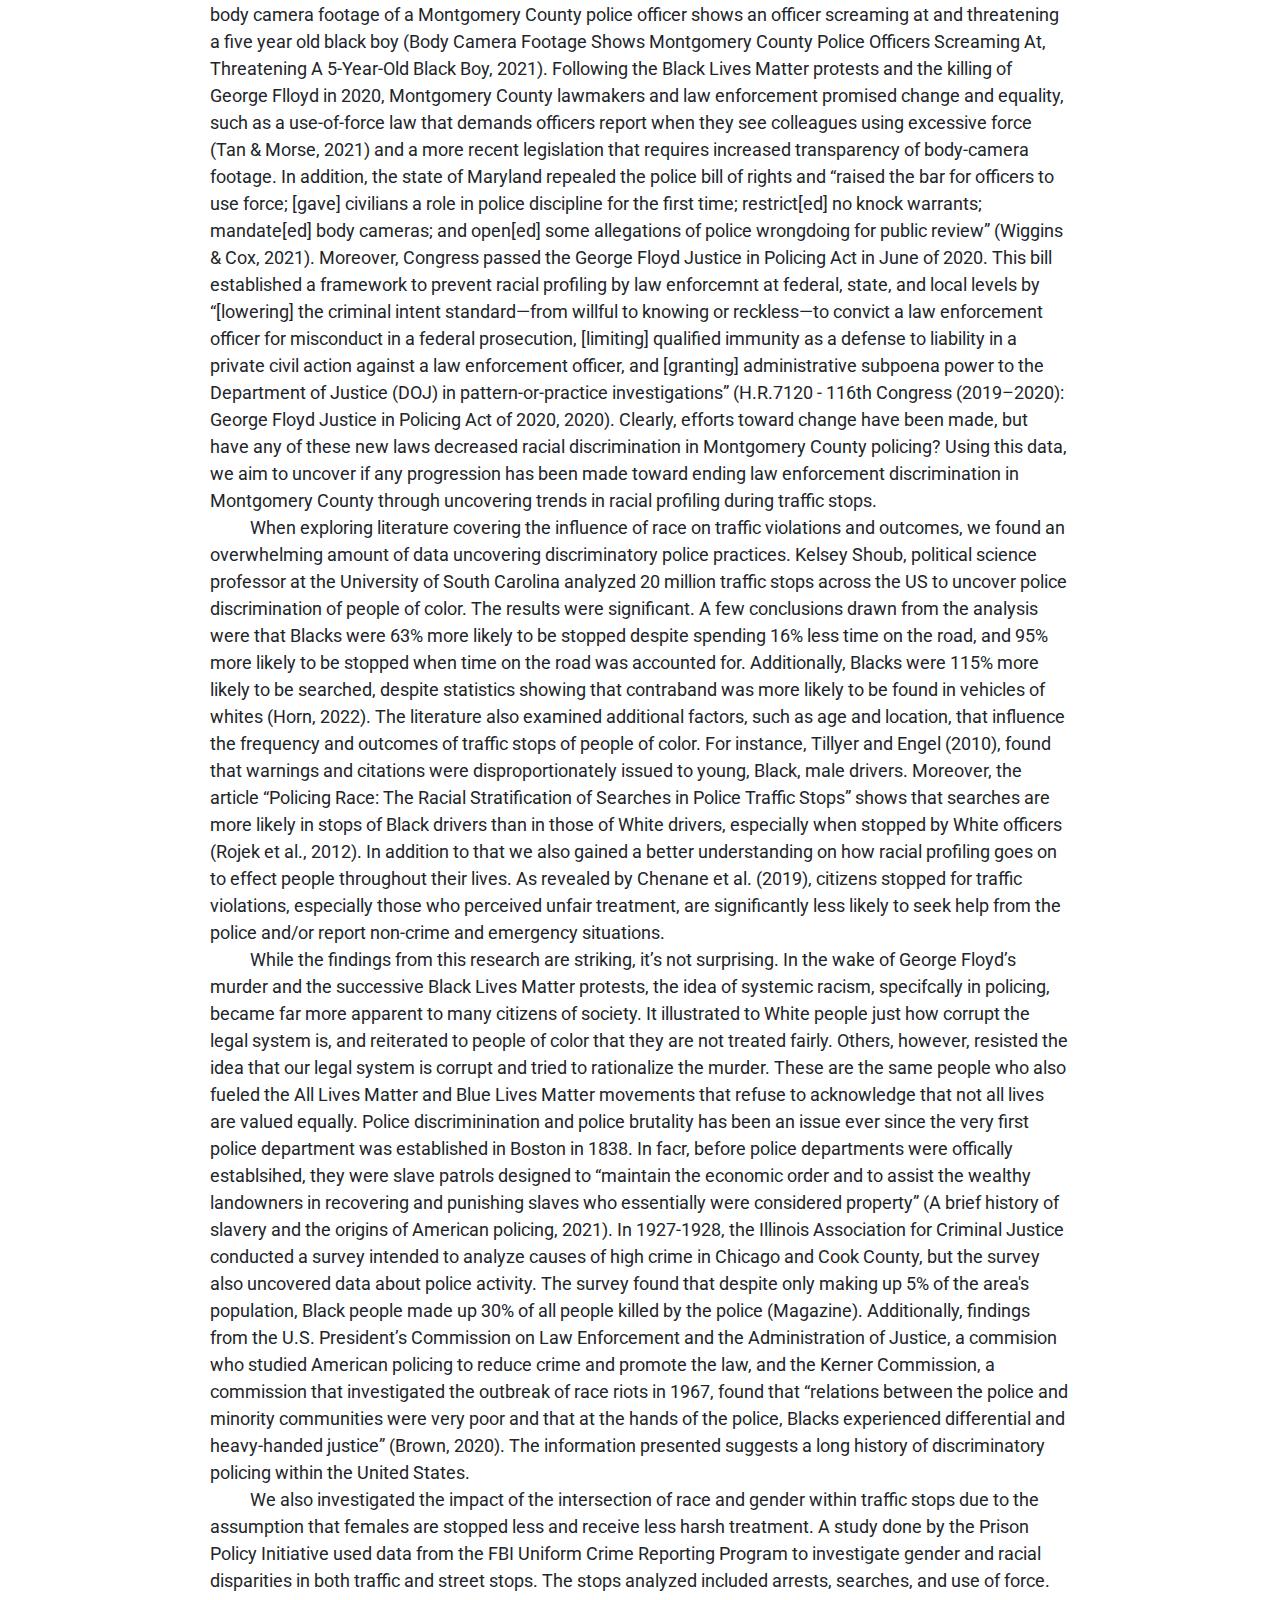
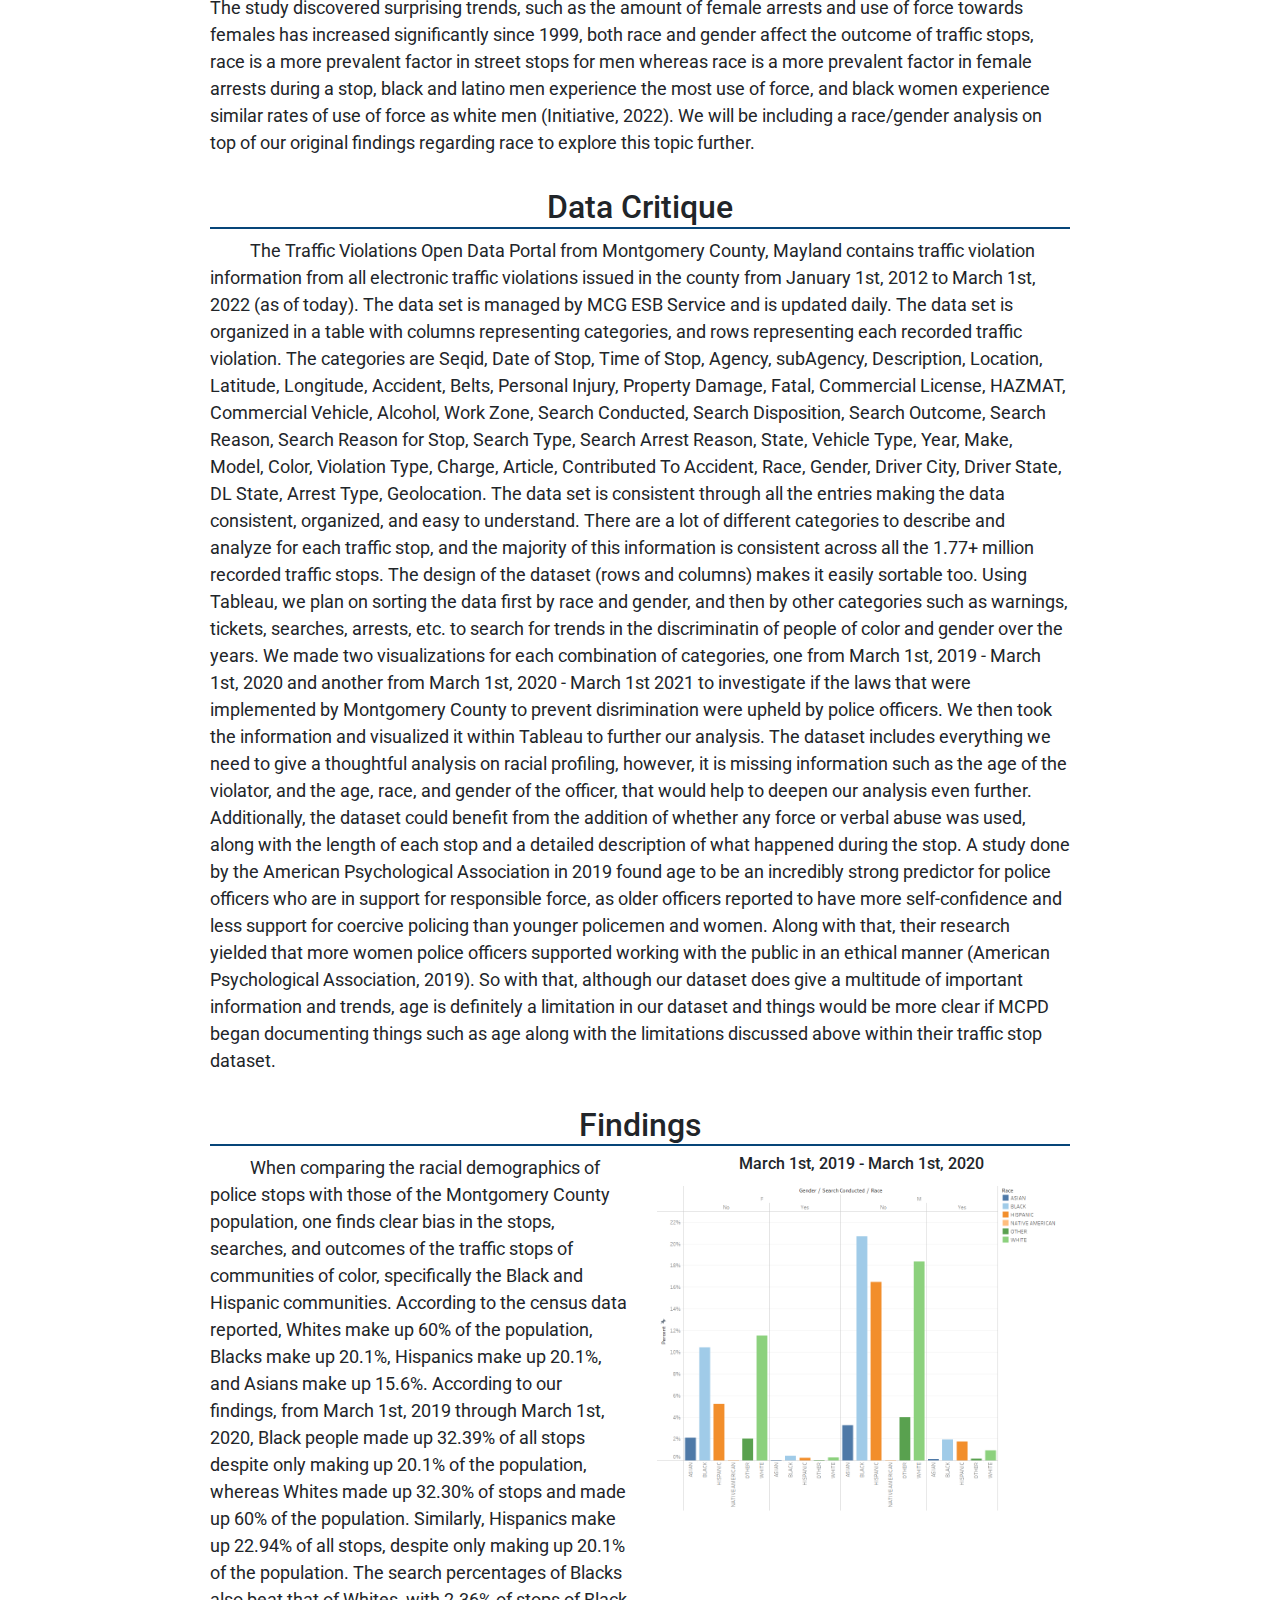
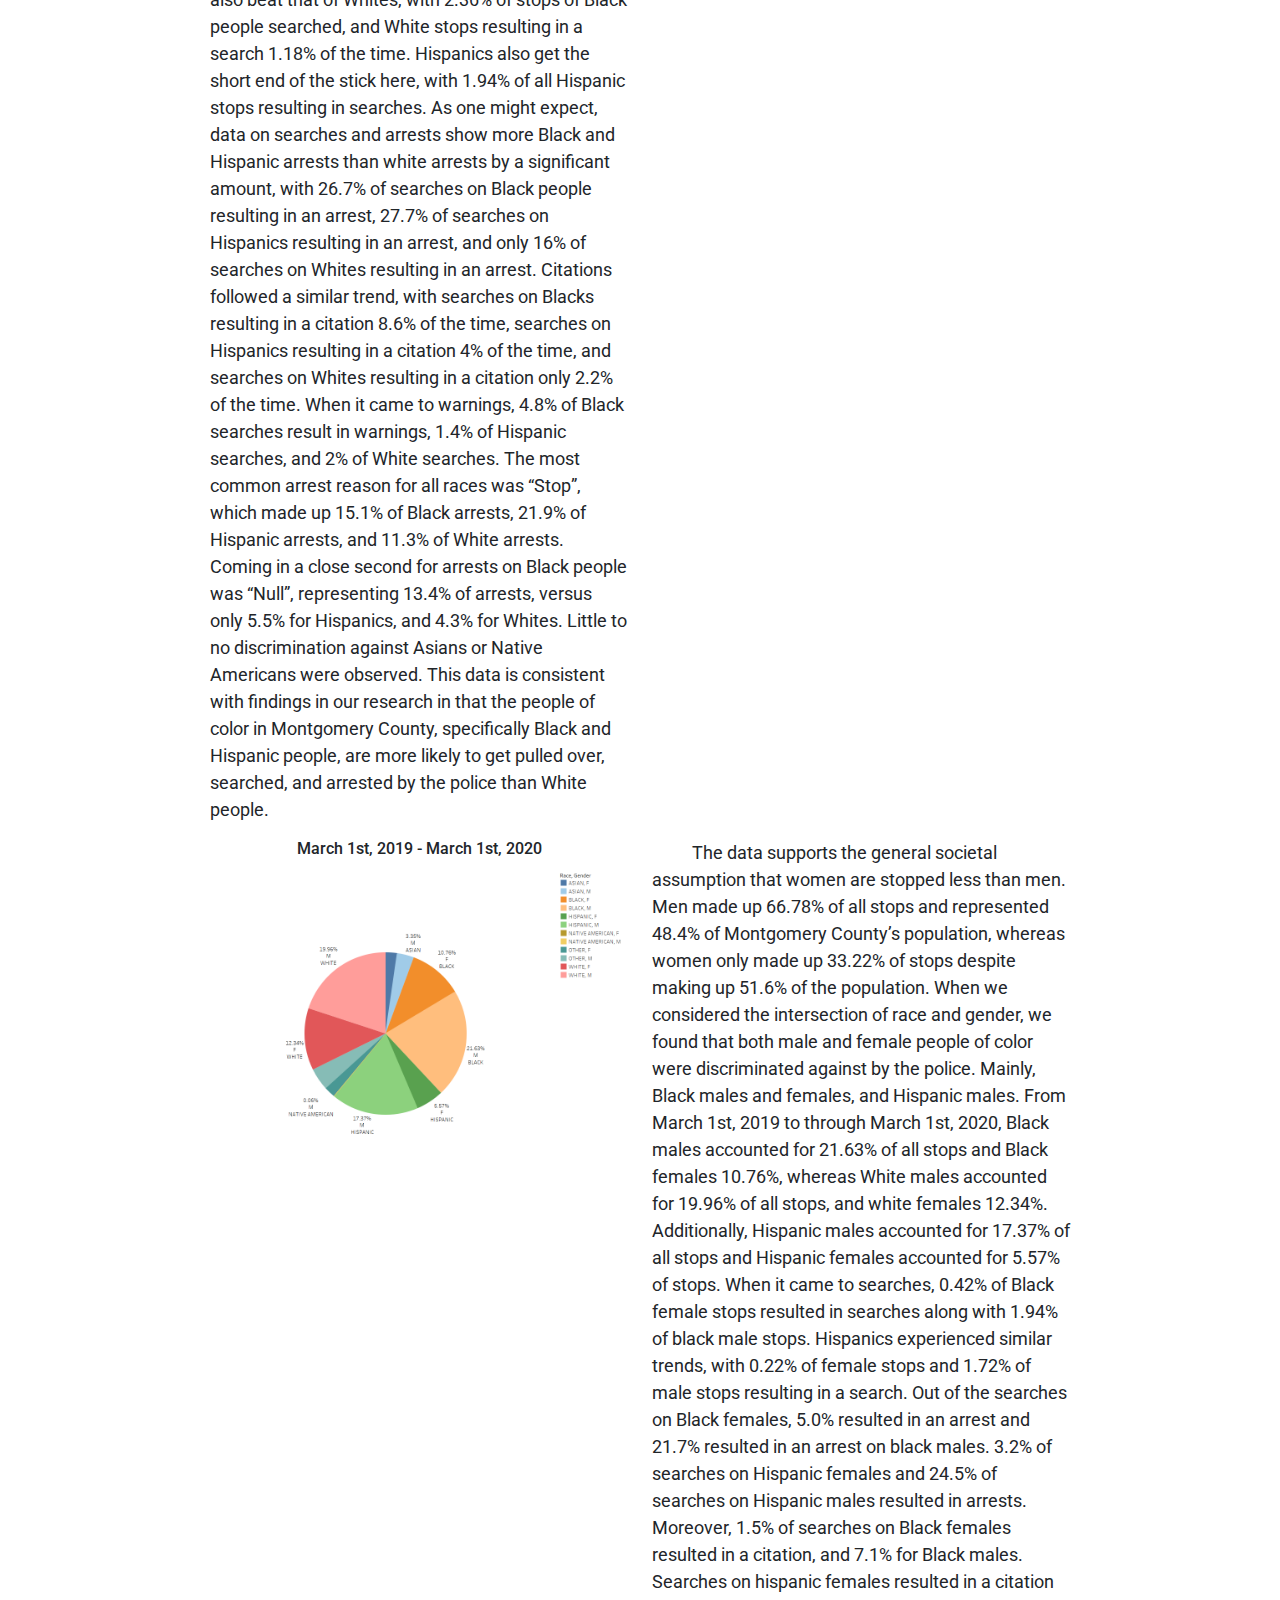
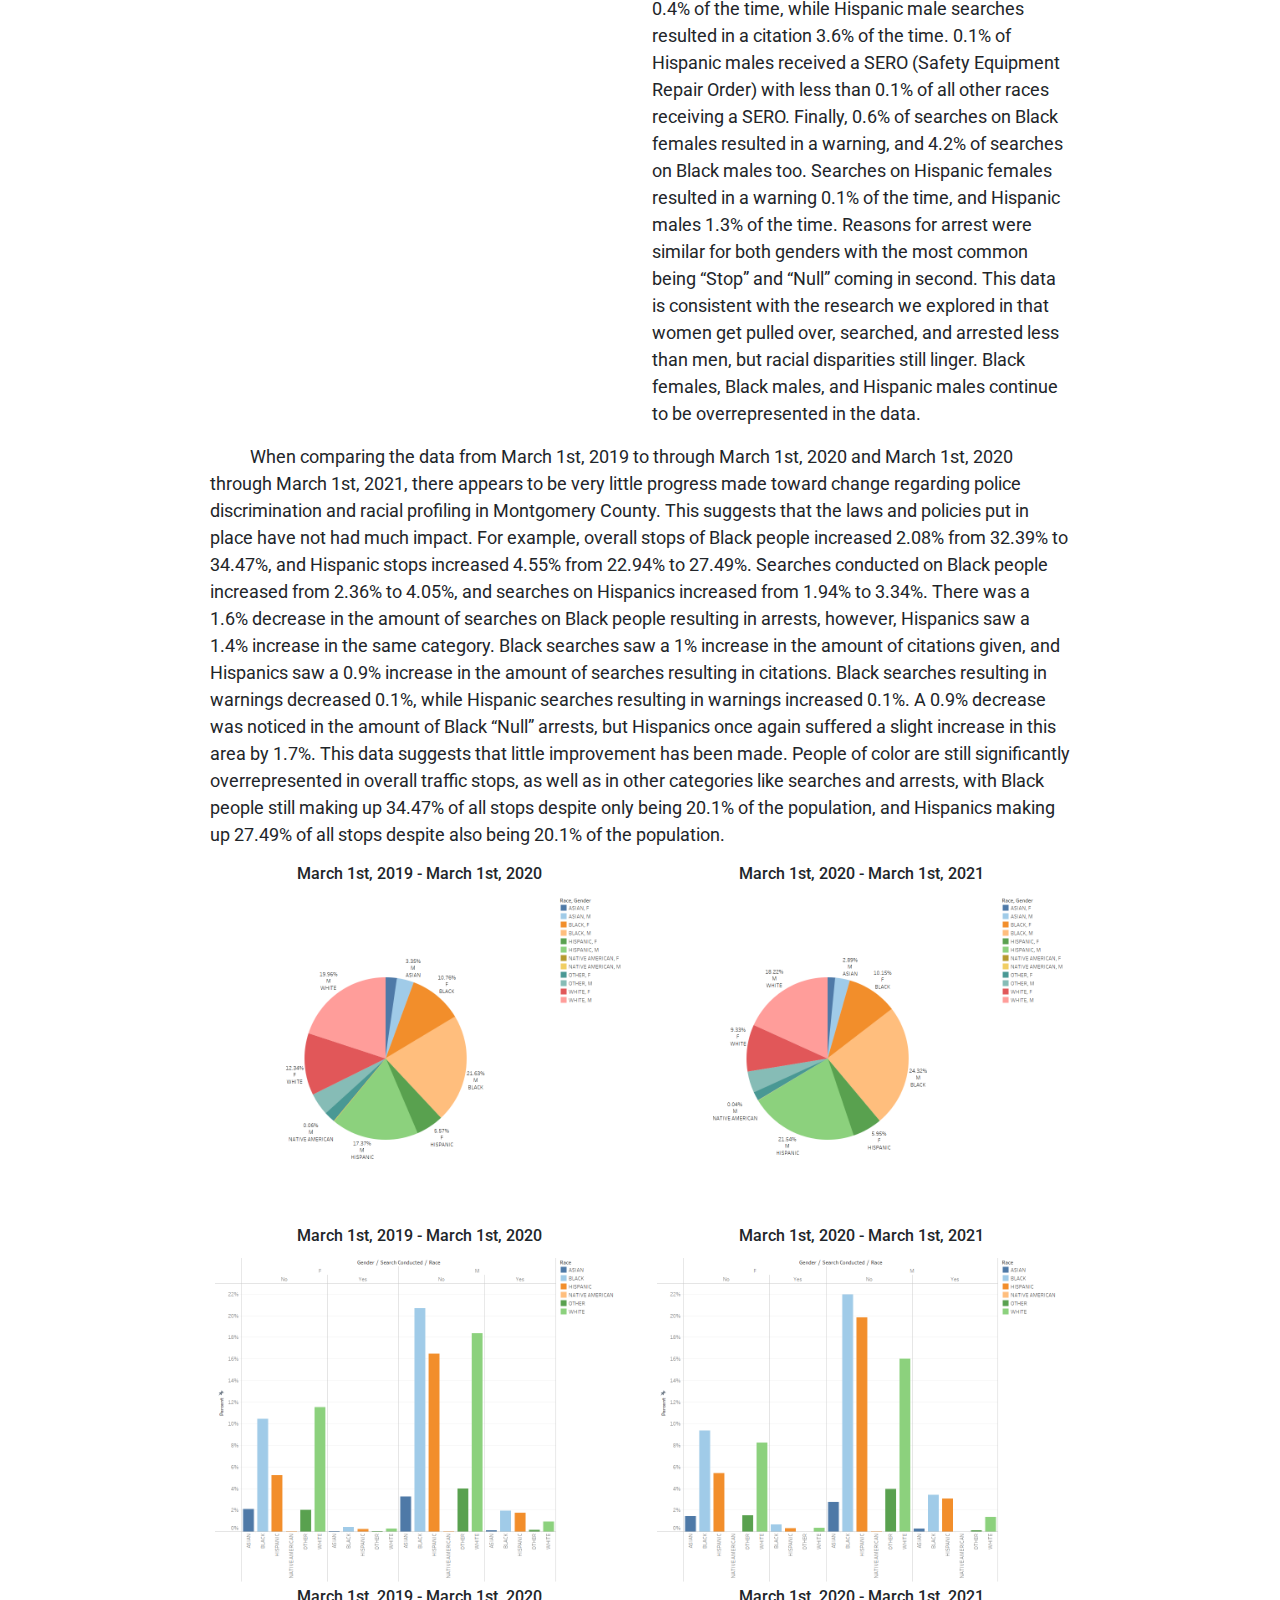
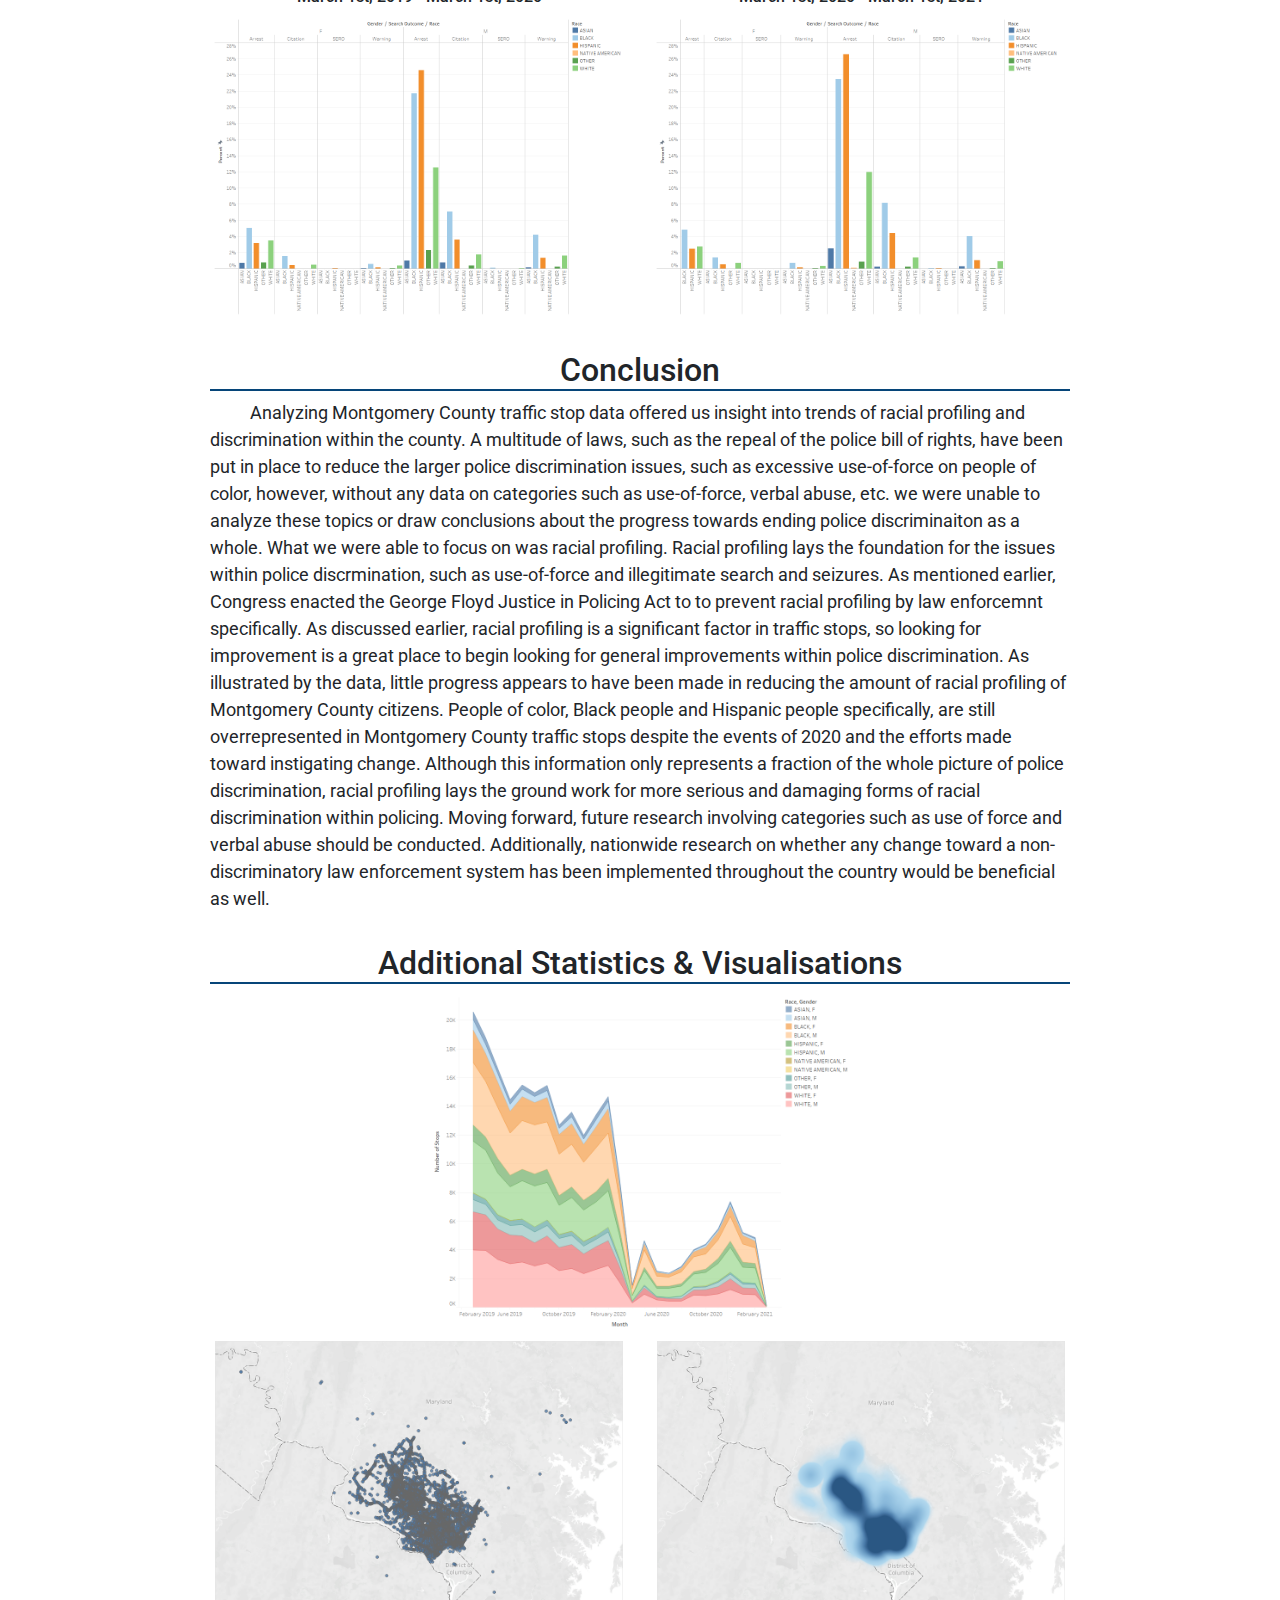
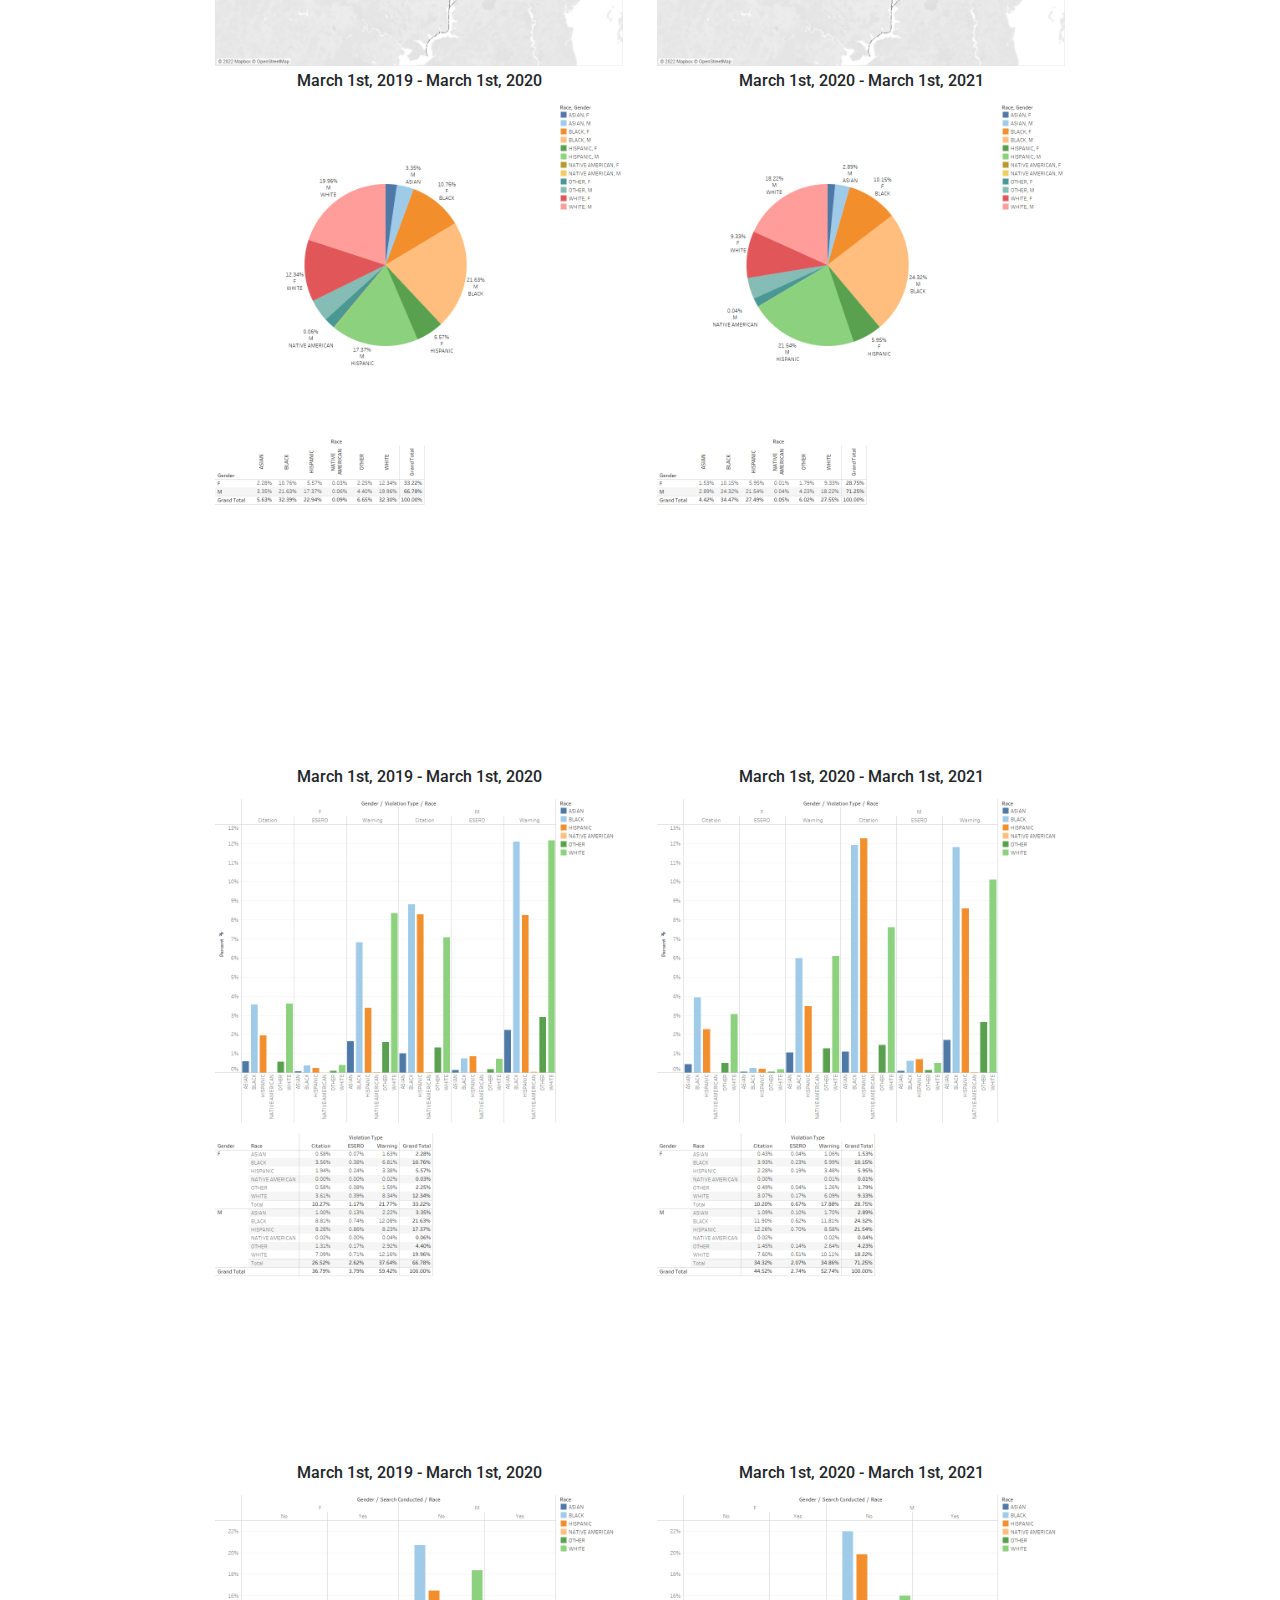
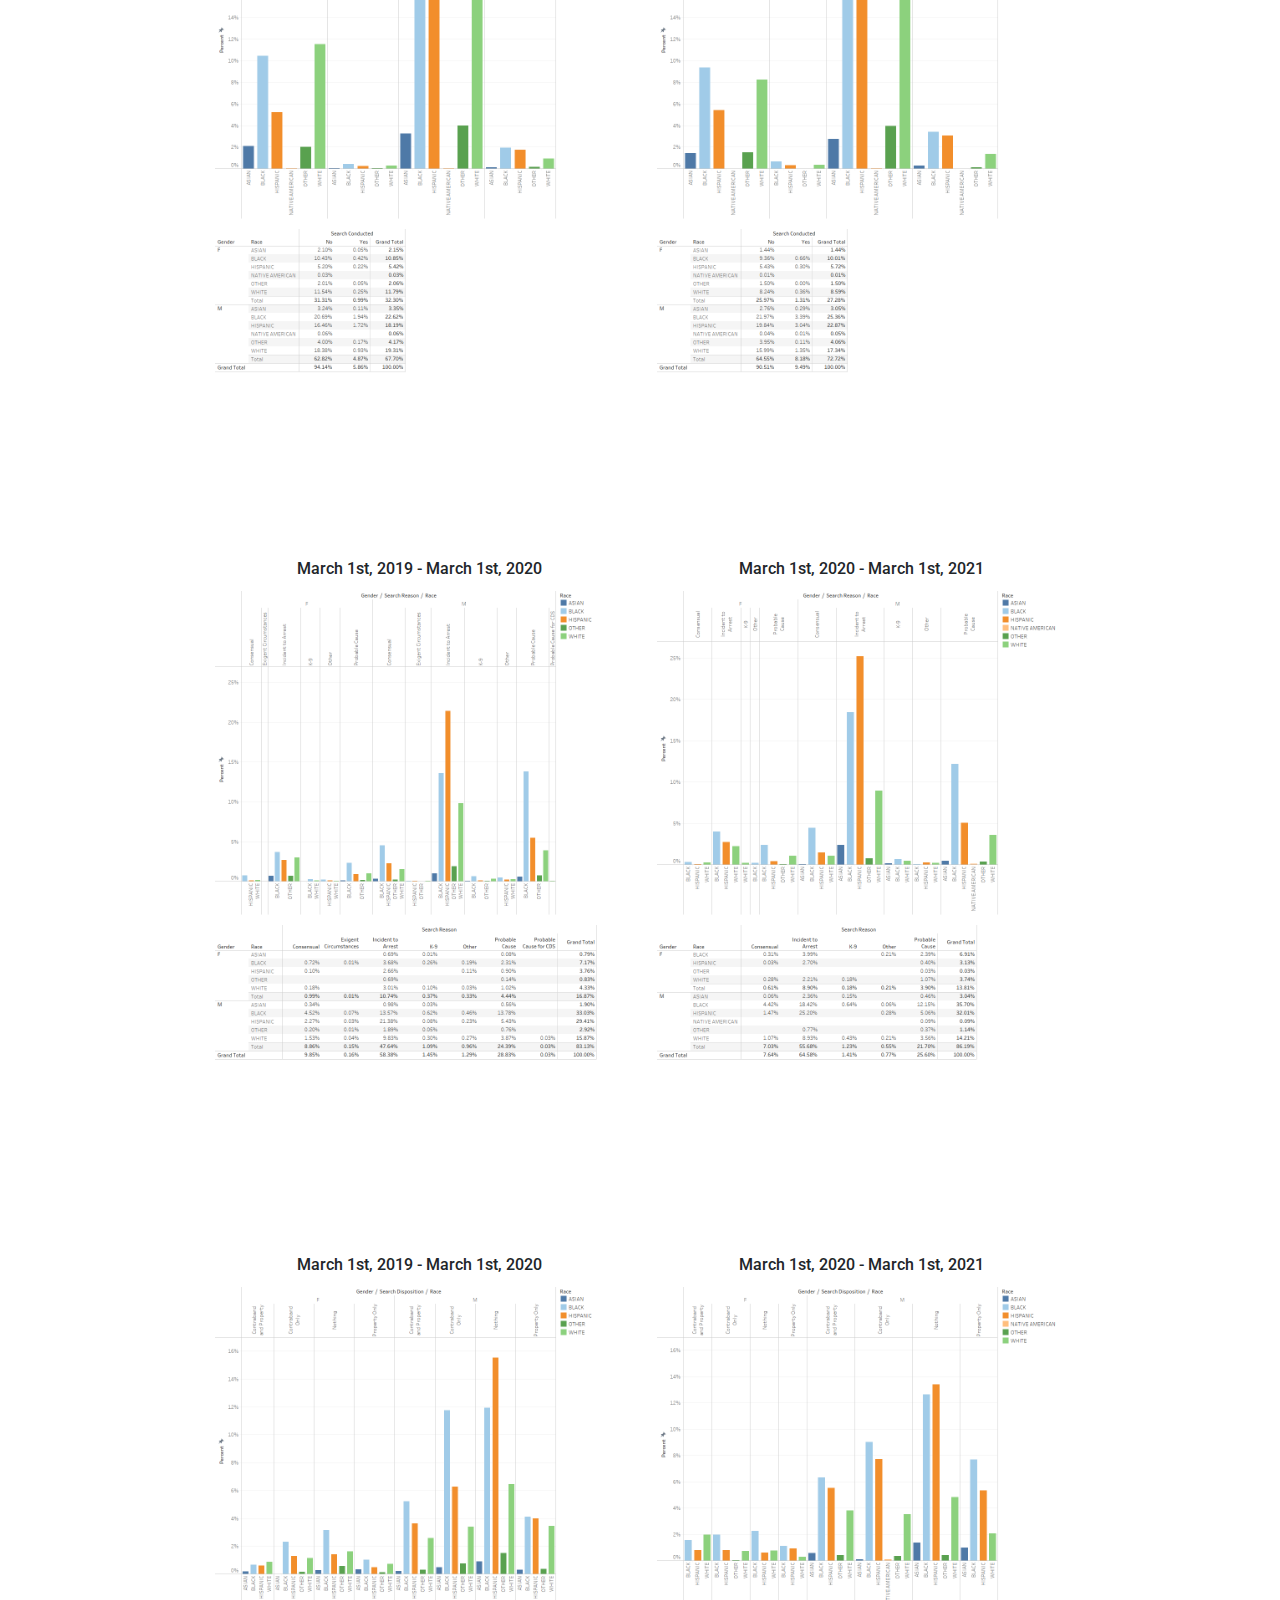
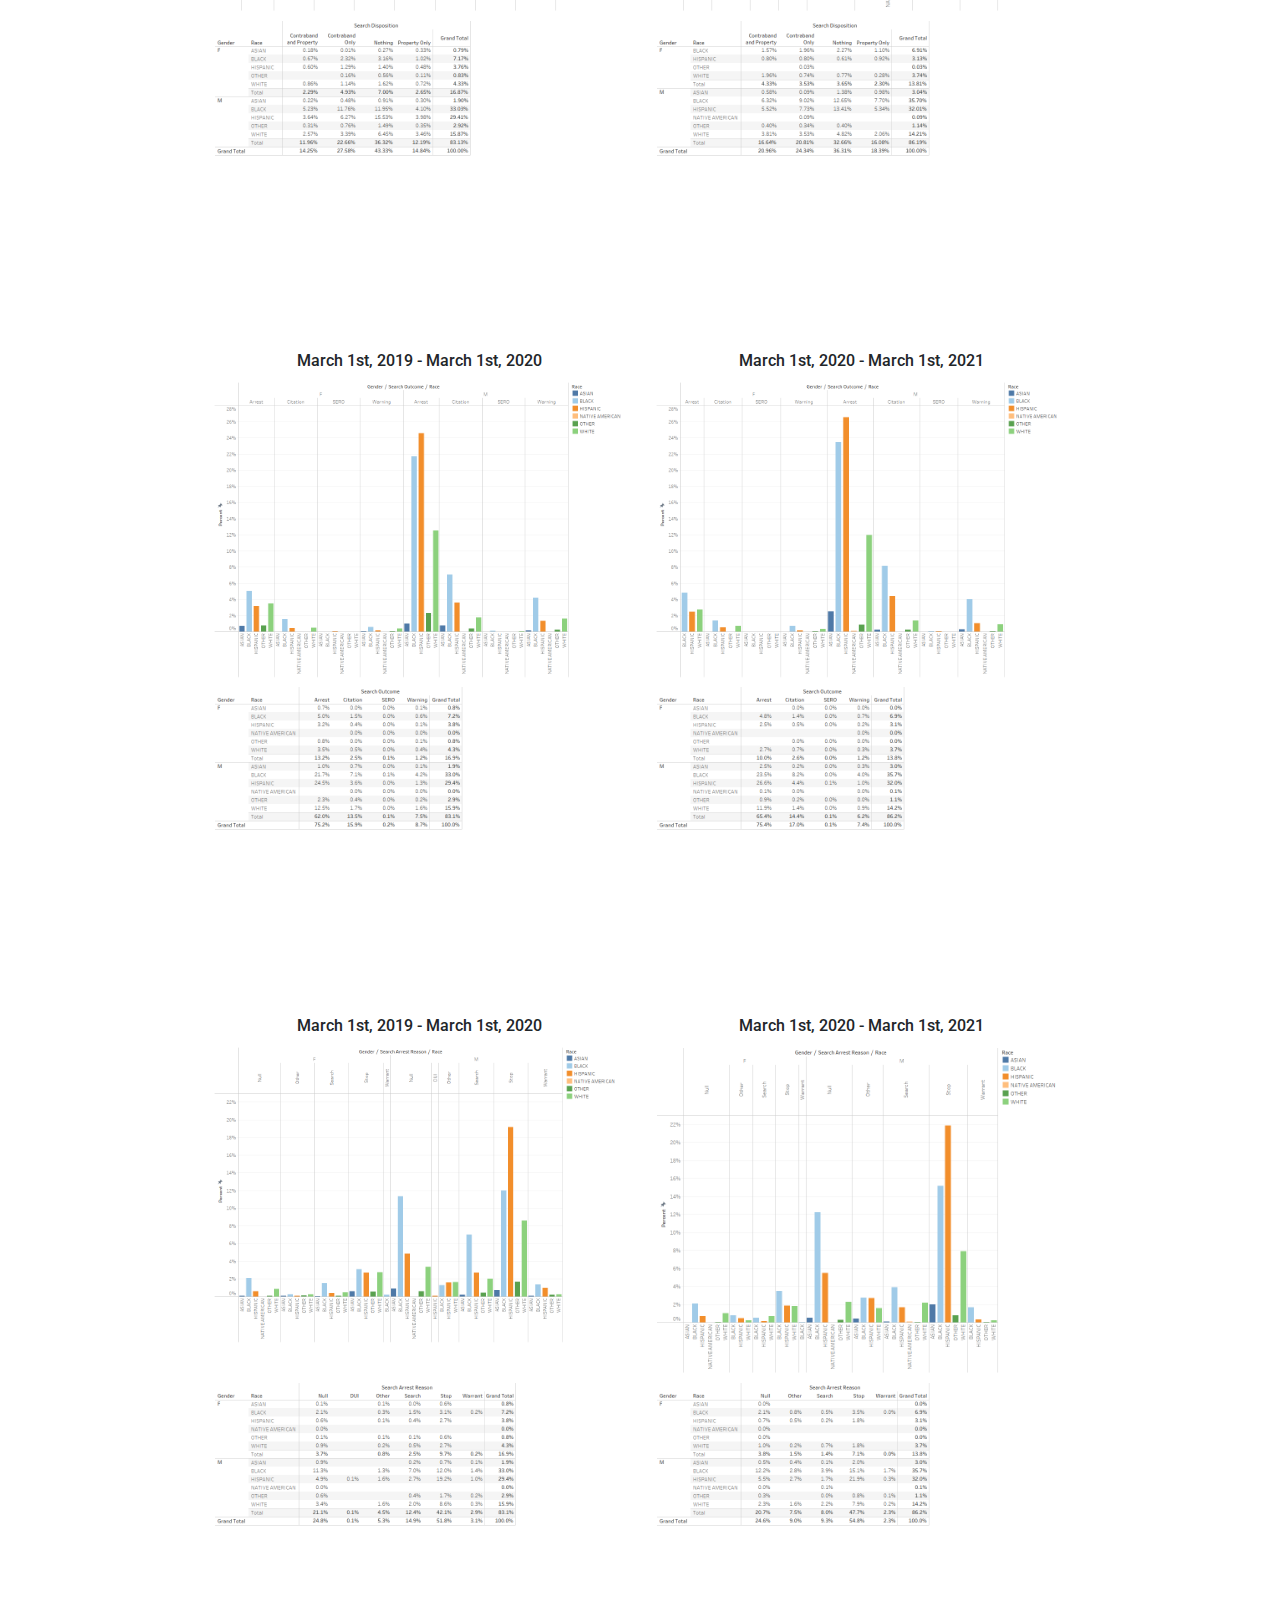
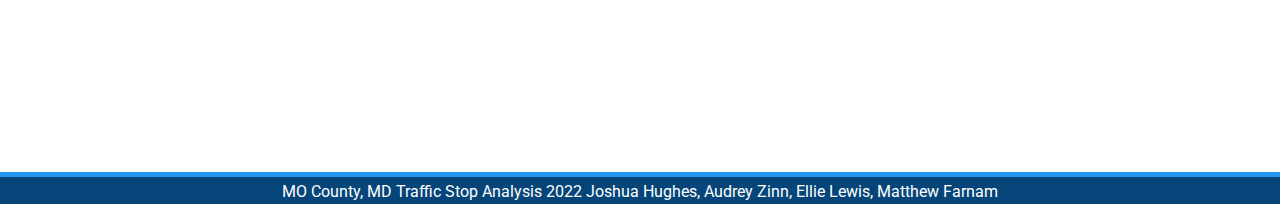
==== commit 42eee2c3: "corrected some improper statistics, added timeline, removed some css, fixed an img tag" ====
--- a/index.html
+++ b/index.html
@@ -13,7 +13,6 @@
         <header>
             <h1>Montgomery County, MD Traffic Stops Analysis</h1>
         </header>
-        <div class="background">
             <nav>
                 <ul>
                     <li>
@@ -78,10 +77,10 @@
                         <div class="col-6">  
                             <p>
                                 &emsp;&emsp;  
-When comparing the racial demographics of police stops with those of the Montgomery County population, one finds clear bias in the stops, searches, and outcomes of the traffic stops of communities of color, specifically the Black and Hispanic communities.  According to the census data reported, Whites make up 60% of the population, Blacks make up 20.1%, Hispanics make up 20.1%, and Asians make up 15.6%.  According to our findings, from March 1st, 2019 through March 1st, 2020, Black people made up 32.39% of all stops despite only making up 20.1% of the population, whereas Whites made up 32.30% of stops and made up 60% of the population.  Similarly, Hispanics make up 22.94% of all stops, despite only making up  20.1% of the population.  The search percentages of Blacks also beat that of Whites, with 2.36% of stops of Black people searched, and White stops resulting in a search 1.18% of the time.  Hispanics also get the short end of the stick here, with 1.94% of all Hispanic stops resulting in searches.  As one might expect, data on searches and arrests show more Black and Hispanic arrests than white arrests by a significant amount, with 26.7% of searches on Black people resulting in an arrest, 27.7% of searches on Hispanics resulting in an arrest, and only 16% of searches on Whites resulting in an arrest.  Citations followed a similar trend, with searches on Blacks resulting in a citation 8.6% of the time, searches on Hispanics resulting in a citation 4% of the time, and searches on Whites resulting in a citation only  2.2% of the time.  When it came to warnings, 4.8% of Black searches result in warnings, 1.4% of Hispanic searches, and 2% of White searches. The most common arrest reason for all races was “Stop”, which made up 15.1% of Black arrests, 21.9% of Hispanic arrests, and 11.3% of White arrests.  Coming in a close second for arrests on Black people was “Null”, representing 13.4% of arrests, versus only 5.5% for Hispanics, and 4.3% for Whites.  Little to no discrimination against Asians or Native Americans were observed. This data is consistent with findings in our research in that the people of color in Montgomery County, specifically Black and Hispanic people, are more likely to get pulled over, searched, and arrested by the police than White people.
-                            </p>                        
-                        </div>
-                        <div class="col-6">  
+When comparing the racial demographics of police stops with those of the Montgomery County population, one finds clear bias in the stops, searches, and outcomes of the traffic stops of communities of color, specifically the Black and Hispanic communities.  According to the census data reported, Whites make up 60% of the population, Blacks make up 20.1%, Hispanics make up 20.1%, and Asians make up 15.6%.  According to our findings, from March 1st, 2019 through March 1st, 2020, Black people made up 32.39% of all stops despite only making up 20.1% of the population, whereas Whites made up 32.30% of stops and made up 60% of the population.  Similarly, Hispanics make up 22.94% of all stops, despite only making up  20.1% of the population.  The search percentages of Blacks also beat that of Whites, with 2.36% of stops of Black people searched, and White stops resulting in a search 1.18% of the time.  Hispanics also get the short end of the stick here, with 1.94% of all Hispanic stops resulting in searches.  As one might expect, data on searches and arrests show more Black and Hispanic arrests than white arrests by a significant amount, with 26.7% of searches on Black people resulting in an arrest, 27.7% of searches on Hispanics resulting in an arrest, and only 16% of searches on Whites resulting in an arrest.  Citations followed a similar trend, with searches on Blacks resulting in a citation 8.6% of the time, searches on Hispanics resulting in a citation 4% of the time, and searches on Whites resulting in a citation only  2.2% of the time.  When it came to warnings, 4.8% of Black searches result in warnings, 1.4% of Hispanic searches, and 2% of White searches. The most common arrest reason for all races was “Stop”, which made up 15.1% of Black arrests, 21.9% of Hispanic arrests, and 11.3% of White arrests.  Coming in a close second for arrests on Black people was “Null”, representing 13.4% of arrests, versus only 5.5% for Hispanics, and 4.3% for Whites.  Little to no discrimination against Asians or Native Americans were observed. This data is consistent with findings in our research in that the people of color in Montgomery County, specifically Black and Hispanic people, are more likely to get pulled over, searched, and arrested by the police than White people.                            </p>                        
+                        </div>
+                        <div class="col-6">  
+                            <h3>March 1st, 2019 - March 1st, 2020</h3>
                             <img src="images/BEFORE Conducted.png" class="mx-auto d-block" style="width:100%; height: auto;" alt="bar graph of if a search was conducted by race and gender">
                         </div>
                     </div>
@@ -94,14 +93,12 @@
                         <div class="col-6">
                             <p>
                                 &emsp;&emsp; 
-The data supports the general societal assumption that women are stopped less than men.  Men made up 66.78% of all stops and represented 48.4% of Montgomery County’s population, whereas women only made up 33.22% of stops despite making up 51.6% of the population. When we considered the intersection of race and gender, we found that both male and female people of color were discriminated against by the police.  Mainly, Black males and females, and Hispanic males.  From March 1st, 2019 to through March 1st, 2020, Black males accounted for 21.63% of all stops and Black females 10.76%, whereas White males accounted for 19.96% of all stops, and white females 12.34%.  Additionally, Hispanic males accounted for 17.37% of all stops and Hispanic females accounted for 5.57% of stops.  When it came to searches, 0.42% of Black female stops resulted in searches along with 1.94% of black male stops.  Hispanics experienced similar trends, with 0.22% of female stops and 1.72% of male stops resulting in a search.  Out of the searches on Black females, 5.0% resulted in an arrest and 21.7% resulted in an arrest on black males.  3.2% of searches on Hispanic females and 24.5% of searches on Hispanic males resulted in arrests.  Moreover, 1.5% of searches on Black females resulted in a citation, and 7.1% for Black males.  Searches on hispanic females resulted in a citation 0.4% of the time, while Hispanic male searches resulted in a citation 3.6% of the time. 0.1% of Hispanic males received a SERO (Safety Equipment Repair Order) with less than 0.1% of all other races receiving a SERO.  Finally, 0.6% of searches on Black females resulted in a warning, and 4.2% of searches on Black males too.  Searches on Hispanic females resulted in a warning 0.1% of the time, and Hispanic males 1.3% of the time.  Reasons for arrest were similar for both genders with the most common being “Stop” and “Null” coming in second.  This data is consistent with the research we explored in that women get pulled over, searched, and arrested less than men, but racial disparities still linger.  Black females, Black males, and Hispanic males continue to be overrepresented in the data.
-                            </p>                        
+The data supports the general societal assumption that women are stopped less than men.  Men made up 66.78% of all stops and represented 48.4% of Montgomery County’s population, whereas women only made up 33.22% of stops despite making up 51.6% of the population. When we considered the intersection of race and gender, we found that both male and female people of color were discriminated against by the police.  Mainly, Black males and females, and Hispanic males.  From March 1st, 2019 to through March 1st, 2020, Black males accounted for 21.63% of all stops and Black females 10.76%, whereas White males accounted for 19.96% of all stops, and white females 12.34%.  Additionally, Hispanic males accounted for 17.37% of all stops and Hispanic females accounted for 5.57% of stops.  When it came to searches, 0.42% of Black female stops resulted in searches along with 1.94% of black male stops.  Hispanics experienced similar trends, with 0.22% of female stops and 1.72% of male stops resulting in a search.  Out of the searches on Black females, 5.0% resulted in an arrest and 21.7% resulted in an arrest on black males.  3.2% of searches on Hispanic females and 24.5% of searches on Hispanic males resulted in arrests.  Moreover, 1.5% of searches on Black females resulted in a citation, and 7.1% for Black males.  Searches on hispanic females resulted in a citation 0.4% of the time, while Hispanic male searches resulted in a citation 3.6% of the time. 0.1% of Hispanic males received a SERO (Safety Equipment Repair Order) with less than 0.1% of all other races receiving a SERO.  Finally, 0.6% of searches on Black females resulted in a warning, and 4.2% of searches on Black males too.  Searches on Hispanic females resulted in a warning 0.1% of the time, and Hispanic males 1.3% of the time.  Reasons for arrest were similar for both genders with the most common being “Stop” and “Null” coming in second.  This data is consistent with the research we explored in that women get pulled over, searched, and arrested less than men, but racial disparities still linger.  Black females, Black males, and Hispanic males continue to be overrepresented in the data.                            </p>                        
                         </div>
                     </div>
                     <p> 
                          &emsp;&emsp; 
-                         When comparing the data from March 1st, 2019 to through March 1st, 2020 and March 1st, 2020 through March 1st, 2021, there appears to be very little progress made toward change regarding police discrimination and racial profiling in Montgomery County.  This suggests that the laws and policies put in place have not had much impact.  For example, overall stops of Black people increased 2.08% from 32.39% to 34.47%, and Hispanic stops increased 4.55% from 22.94% to 27.49%.  Searches conducted on Black people increased from 2.36% to 4.05%, and searches on Hispanics increased from 1.94% to 3.34%.  There was a 1.6% decrease in the amount of searches on Black people resulting in arrests, however, Hispanics saw a 1.4% increase in the same category.  Black searches saw a 2.1% decrease in the amount of citations given, but Hispanics saw a 0.7% increase in the amount of searches resulting in citations.  Black searches resulting in warnings decreased 1%, while Hispanic searches resulting in warnings increased +0.3%.  A 3.1% decrease was noticed in the amount of Black “Null” arrests, but Hispanics once again suffered a slight increase in this area by 1.0%.  This data suggests that some improvements have been made, such as the overall stops of black people decreasing, but this change is not consistent in other categories like searches and warnings, and was also not consistent in data on Hispanics.  People of color are still significantly overrepresented in overall traffic stops, as well as in other categories like searches and arrests, with Black people still making up 30.38% of all stops despite only being 20.1% of the population, and Hispanics making up 26.88% of all stops despite only being 20.1% of the population.
-                        </p>
+                         When comparing the data from March 1st, 2019 to through March 1st, 2020 and March 1st, 2020 through March 1st, 2021, there appears to be very little progress made toward change regarding police discrimination and racial profiling in Montgomery County.  This suggests that the laws and policies put in place have not had much impact.  For example, overall stops of Black people increased 2.08% from 32.39% to 34.47%, and Hispanic stops increased 4.55% from 22.94% to 27.49%.  Searches conducted on Black people increased from 2.36% to 4.05%, and searches on Hispanics increased from 1.94% to 3.34%.  There was a 1.6% decrease in the amount of searches on Black people resulting in arrests, however, Hispanics saw a 1.4% increase in the same category.  Black searches saw a 1% increase in the amount of citations given, and Hispanics saw a 0.9% increase in the amount of searches resulting in citations.  Black searches resulting in warnings decreased 0.1%, while Hispanic searches resulting in warnings increased 0.1%.  A 0.9% decrease was noticed in the amount of Black “Null” arrests, but Hispanics once again suffered a slight increase in this area by 1.7%.  This data suggests that little improvement has been made. People of color are still significantly overrepresented in overall traffic stops, as well as in other categories like searches and arrests, with Black people still making up 34.47% of all stops despite only being 20.1% of the population, and Hispanics making up 27.49% of all stops despite also being 20.1% of the population.                        </p>
     
                     <div class="row">
                         <div class="col-6">
@@ -110,7 +107,7 @@
                         </div>
                         <div class="col-6">  
                             <h3>March 1st, 2020 - March 1st, 2021</h3>
-                            <img src="images/After Stops.png" class="mx-auto d-block" style="width:100%; height: auto;" alt="pie chart of traffic stops by race and gender">
+                            <img src="images/AFTER Stops.png" class="mx-auto d-block" style="width:100%; height: auto;" alt="pie chart of traffic stops by race and gender">
                         </div>
                     </div>
                     <div class="row">
@@ -291,7 +288,7 @@
                             <img src="images/AFTER Arrest Reason Table.png" class="mx-auto d-block" style="width:100%; height: auto;" alt="">
                         </div>
                     </div>
-            </div>
+
         </main>
         <footer>
             <small>
--- a/css/style.css
+++ b/css/style.css
@@ -73,14 +73,14 @@
 body {
     font-family: 'Roboto', sans-serif;
     font-size: 18px;
-}
-.background {
     background-image: url(../images/Rockville\ MD.jpg);
     background-repeat: repeat;
     background-size: 100% auto;
 }
 h1 {
     font-size: 30px;
+    margin: 0;
+    padding: 0;
 }
 h2 {
     text-align: center;
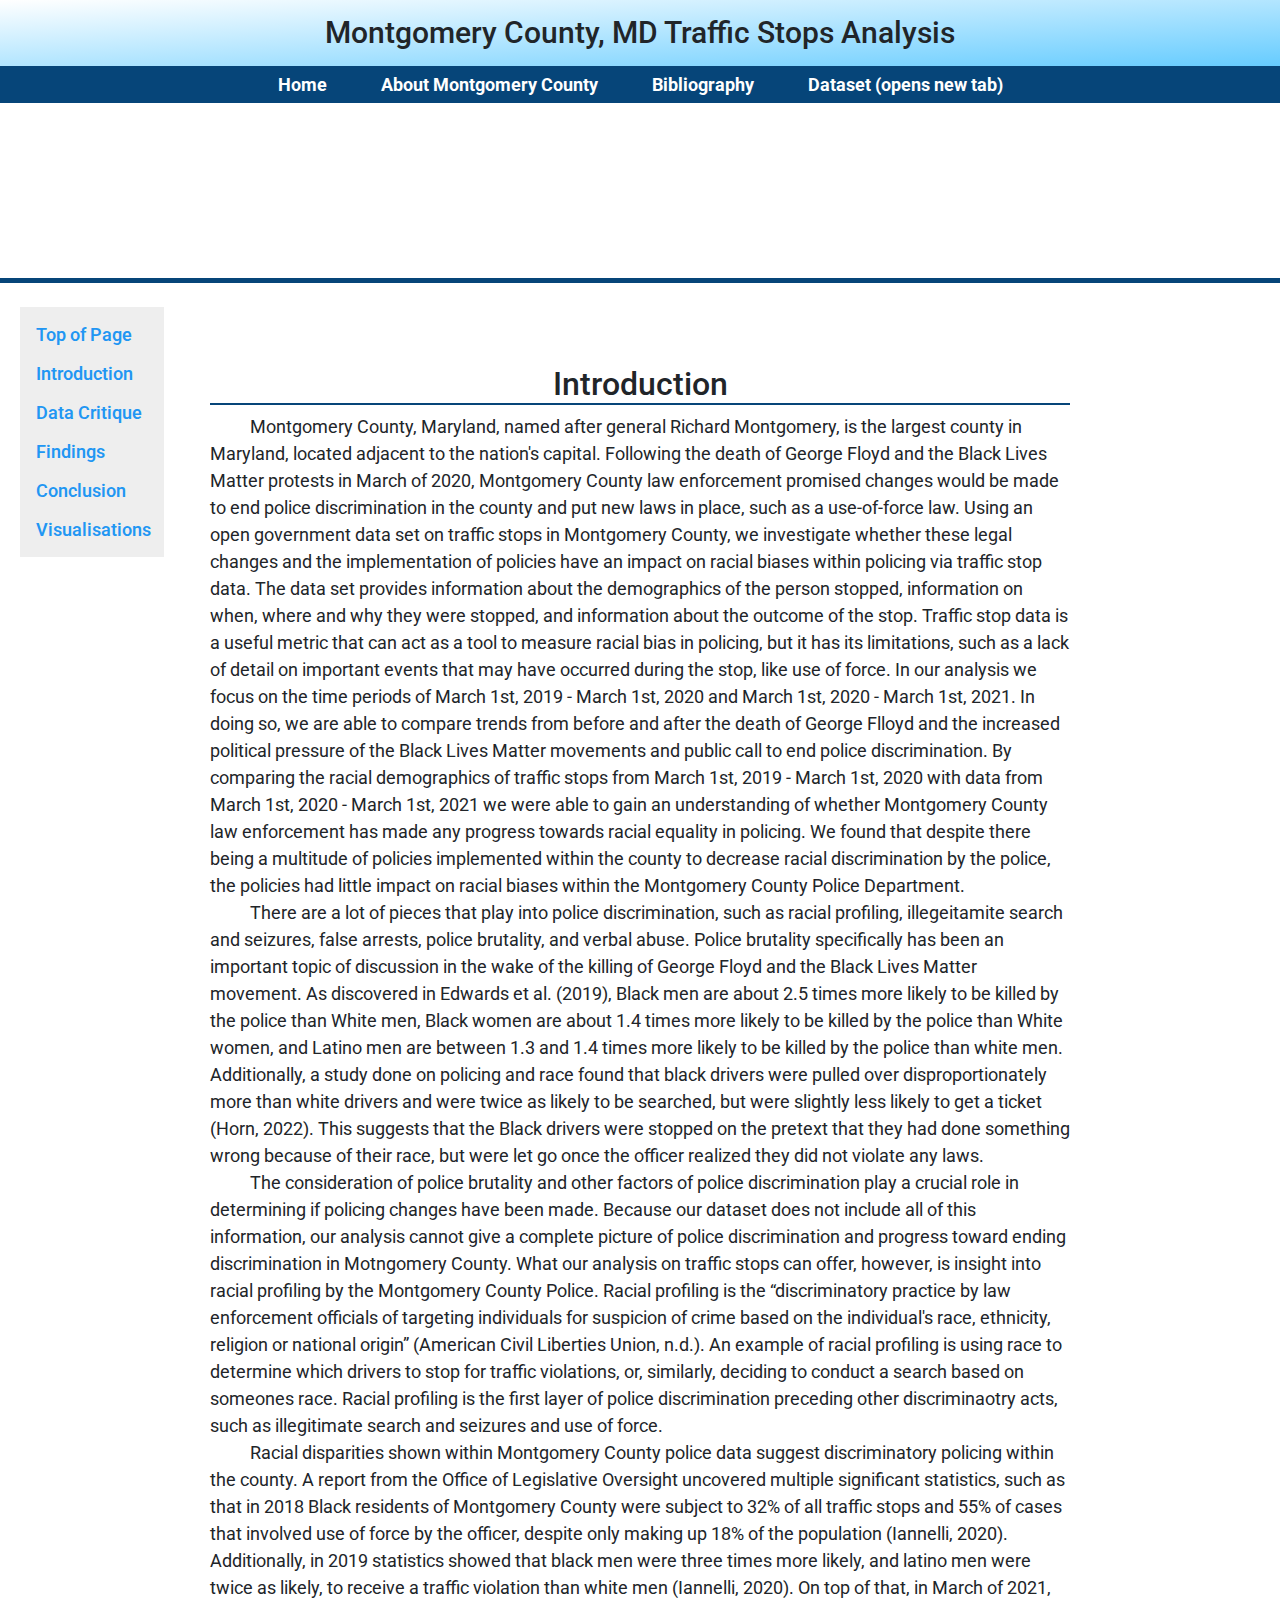
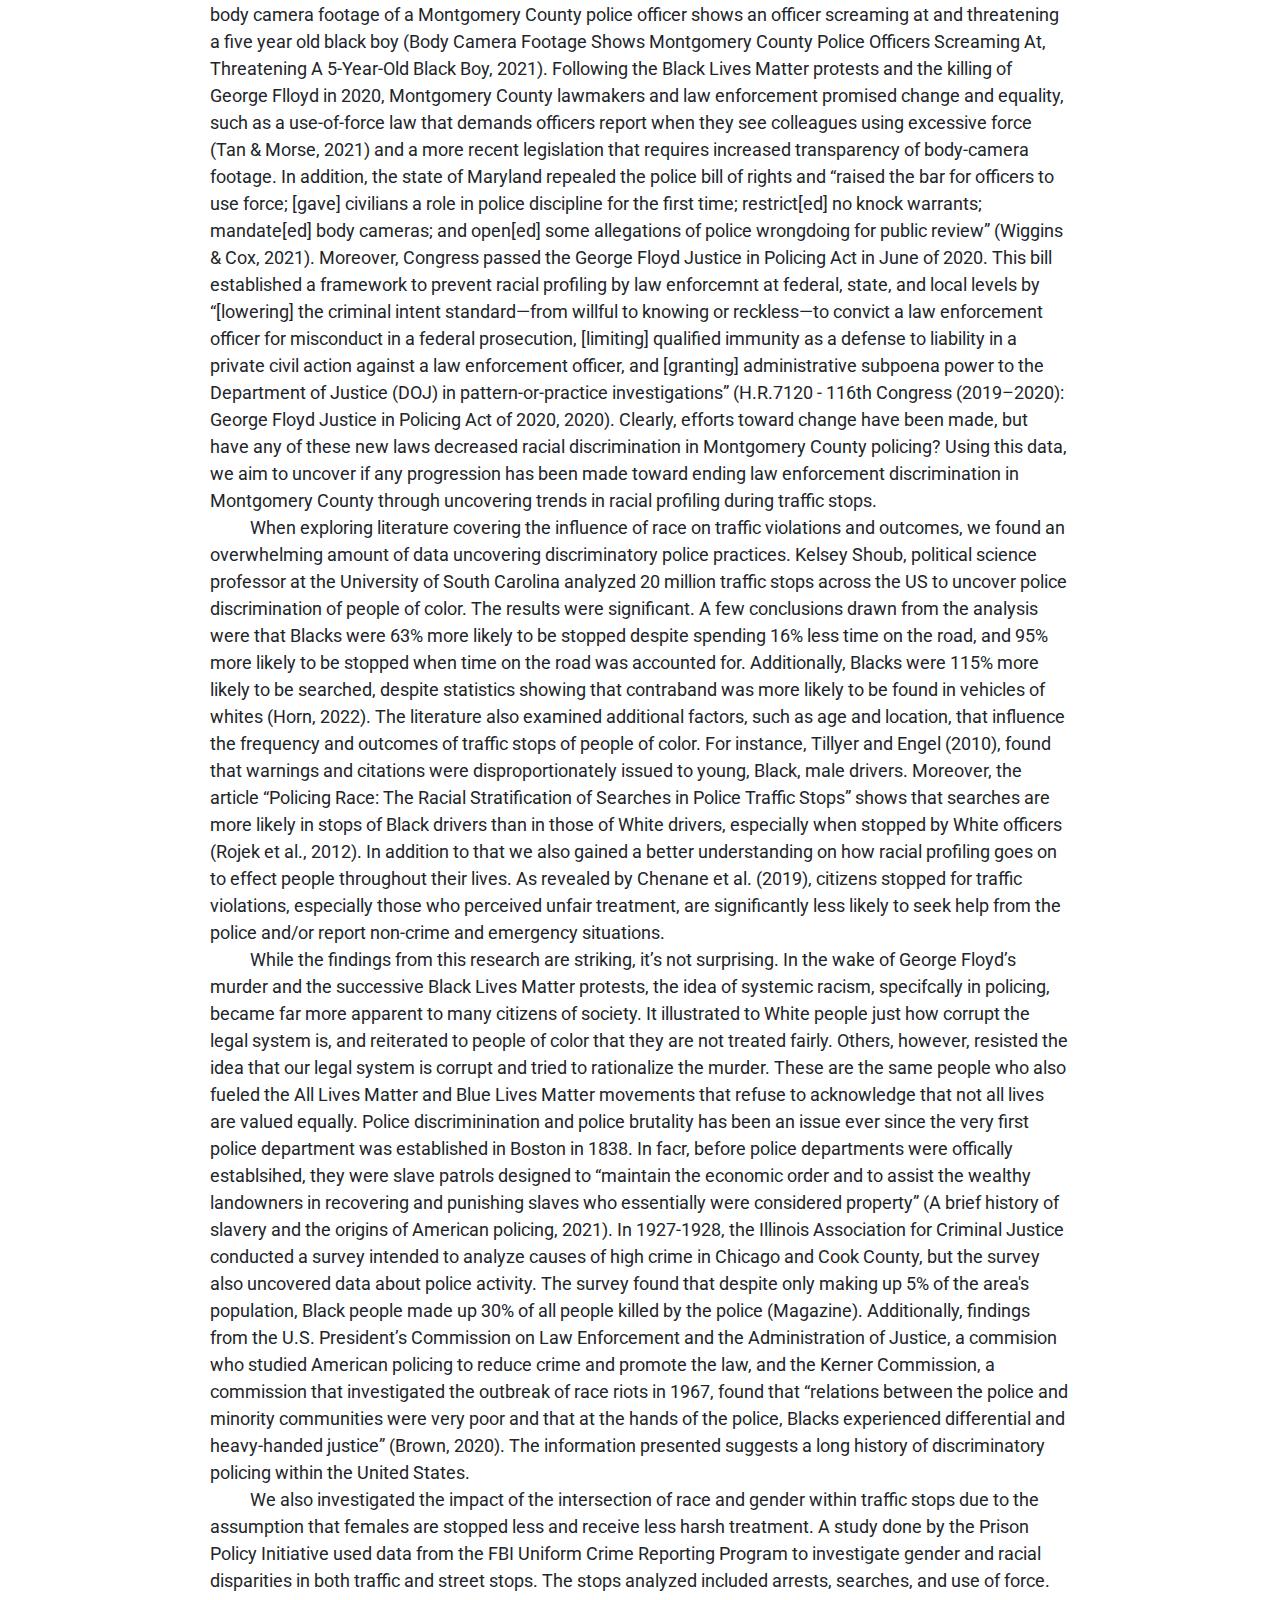
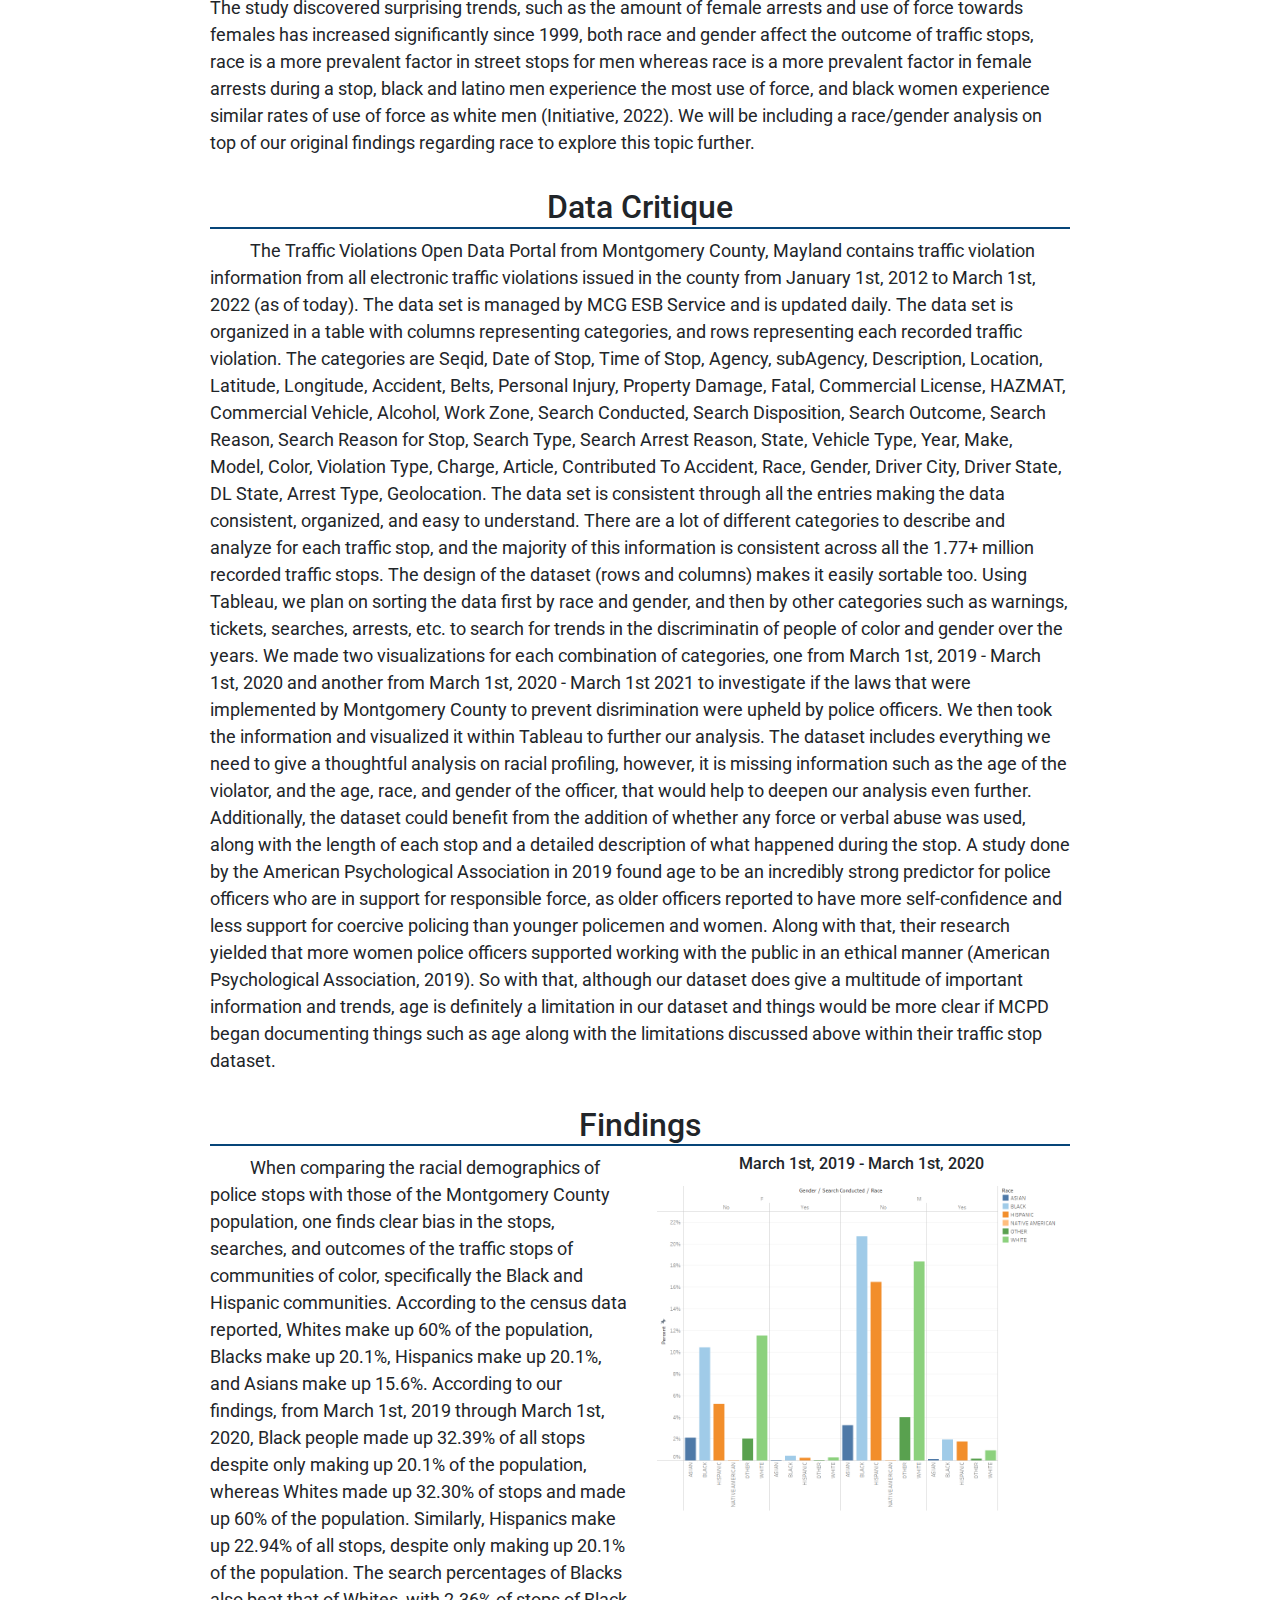
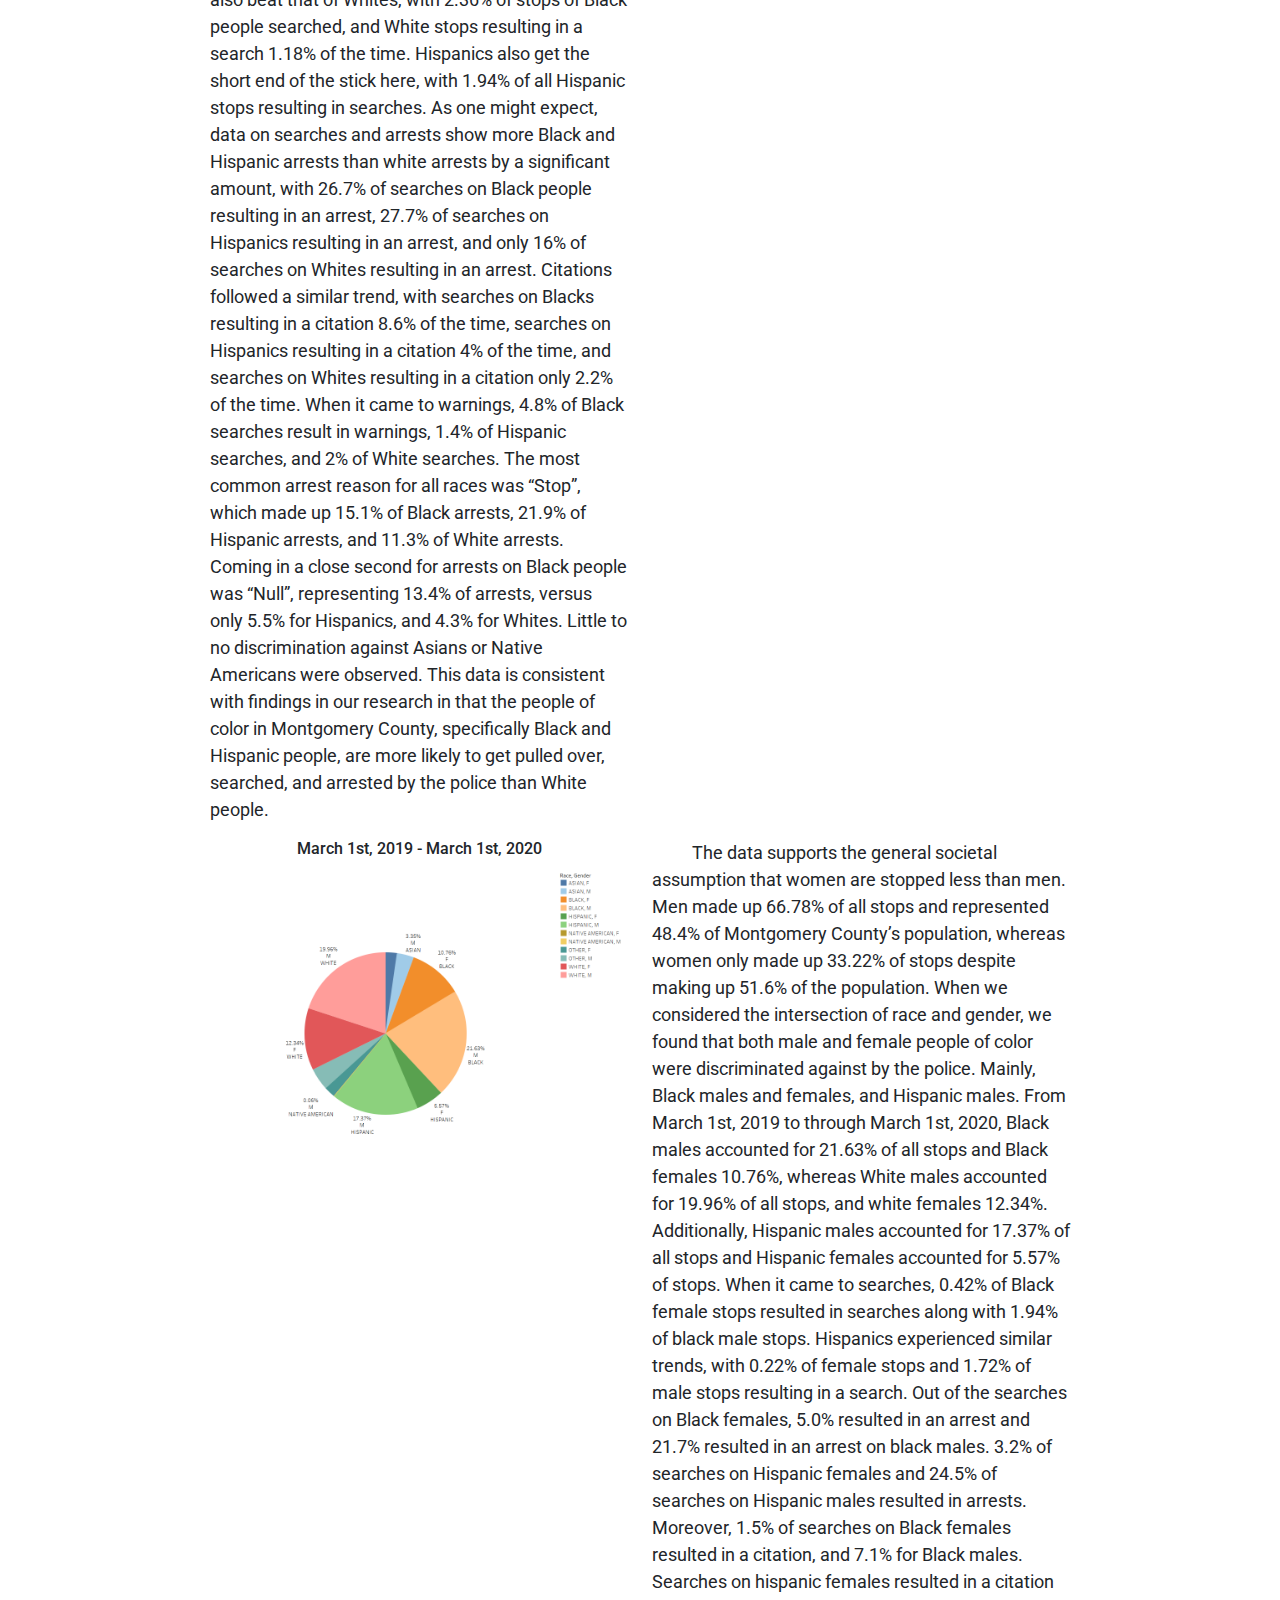
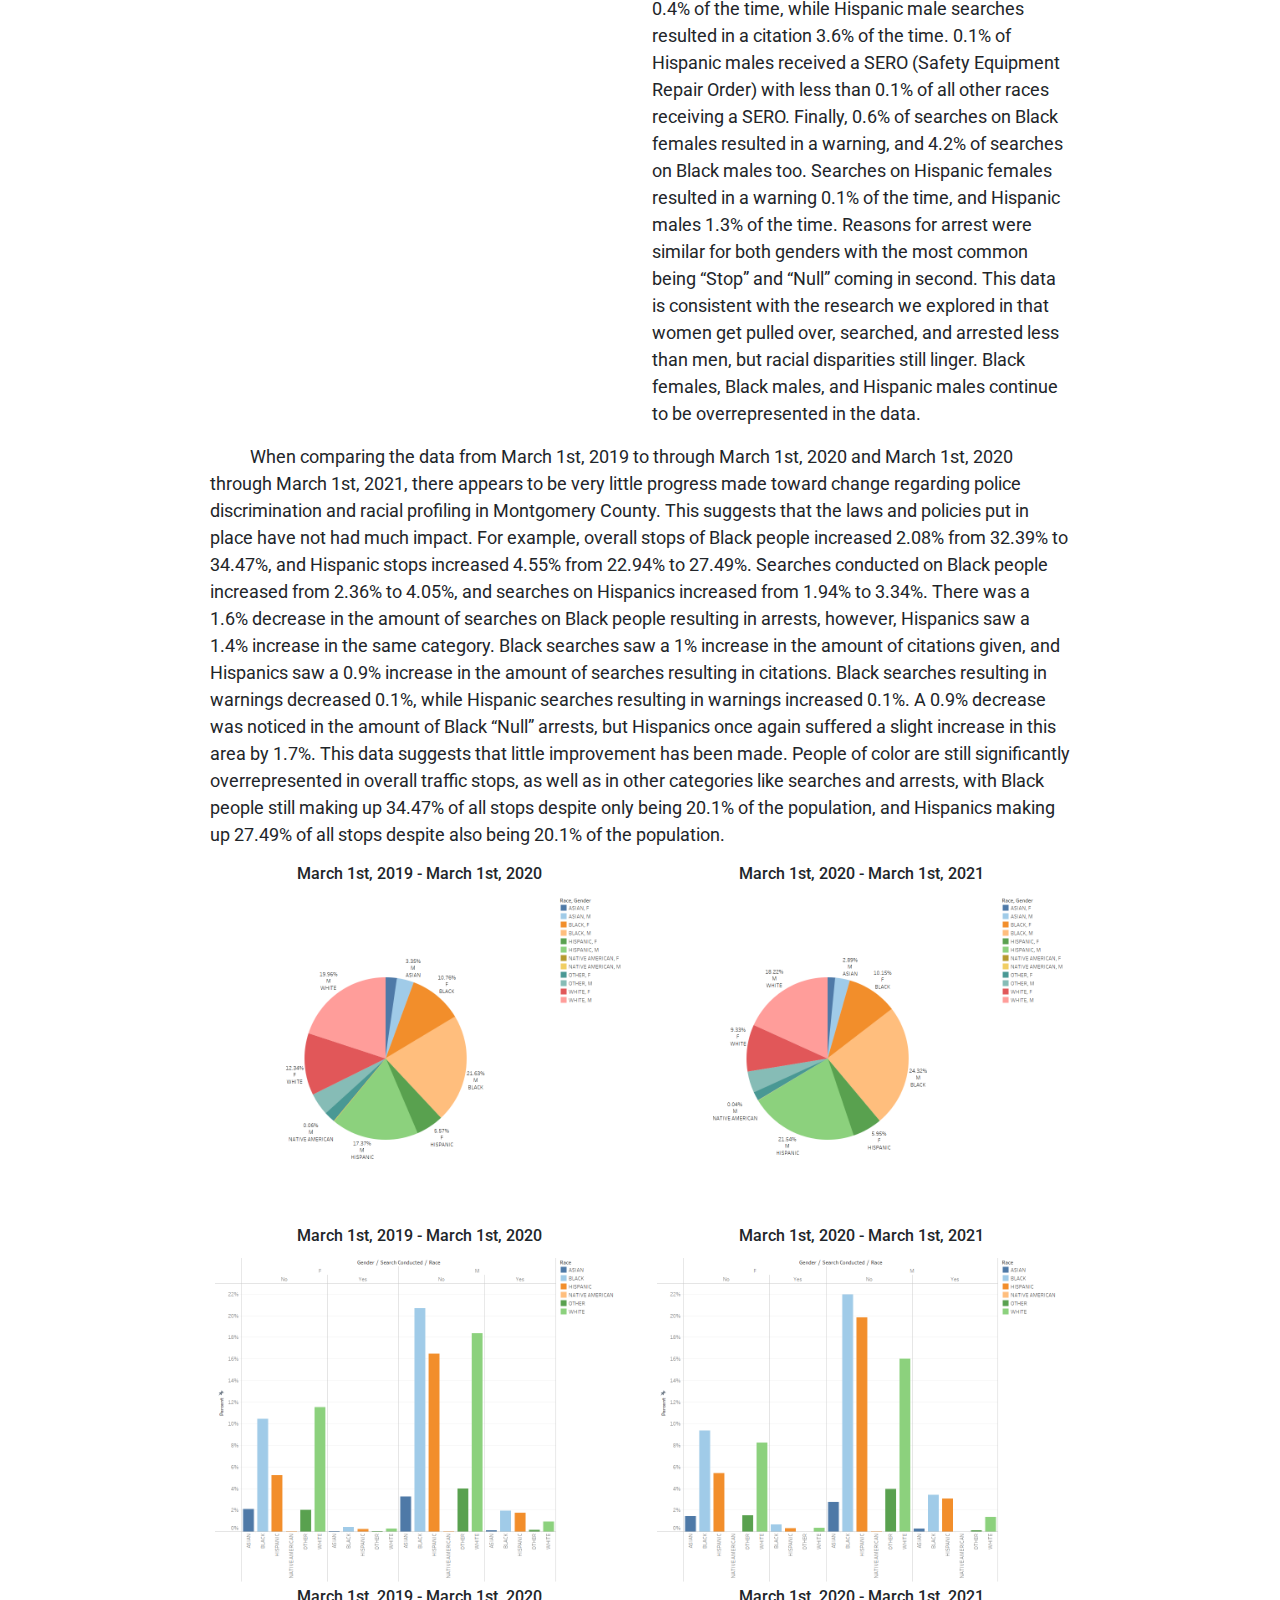
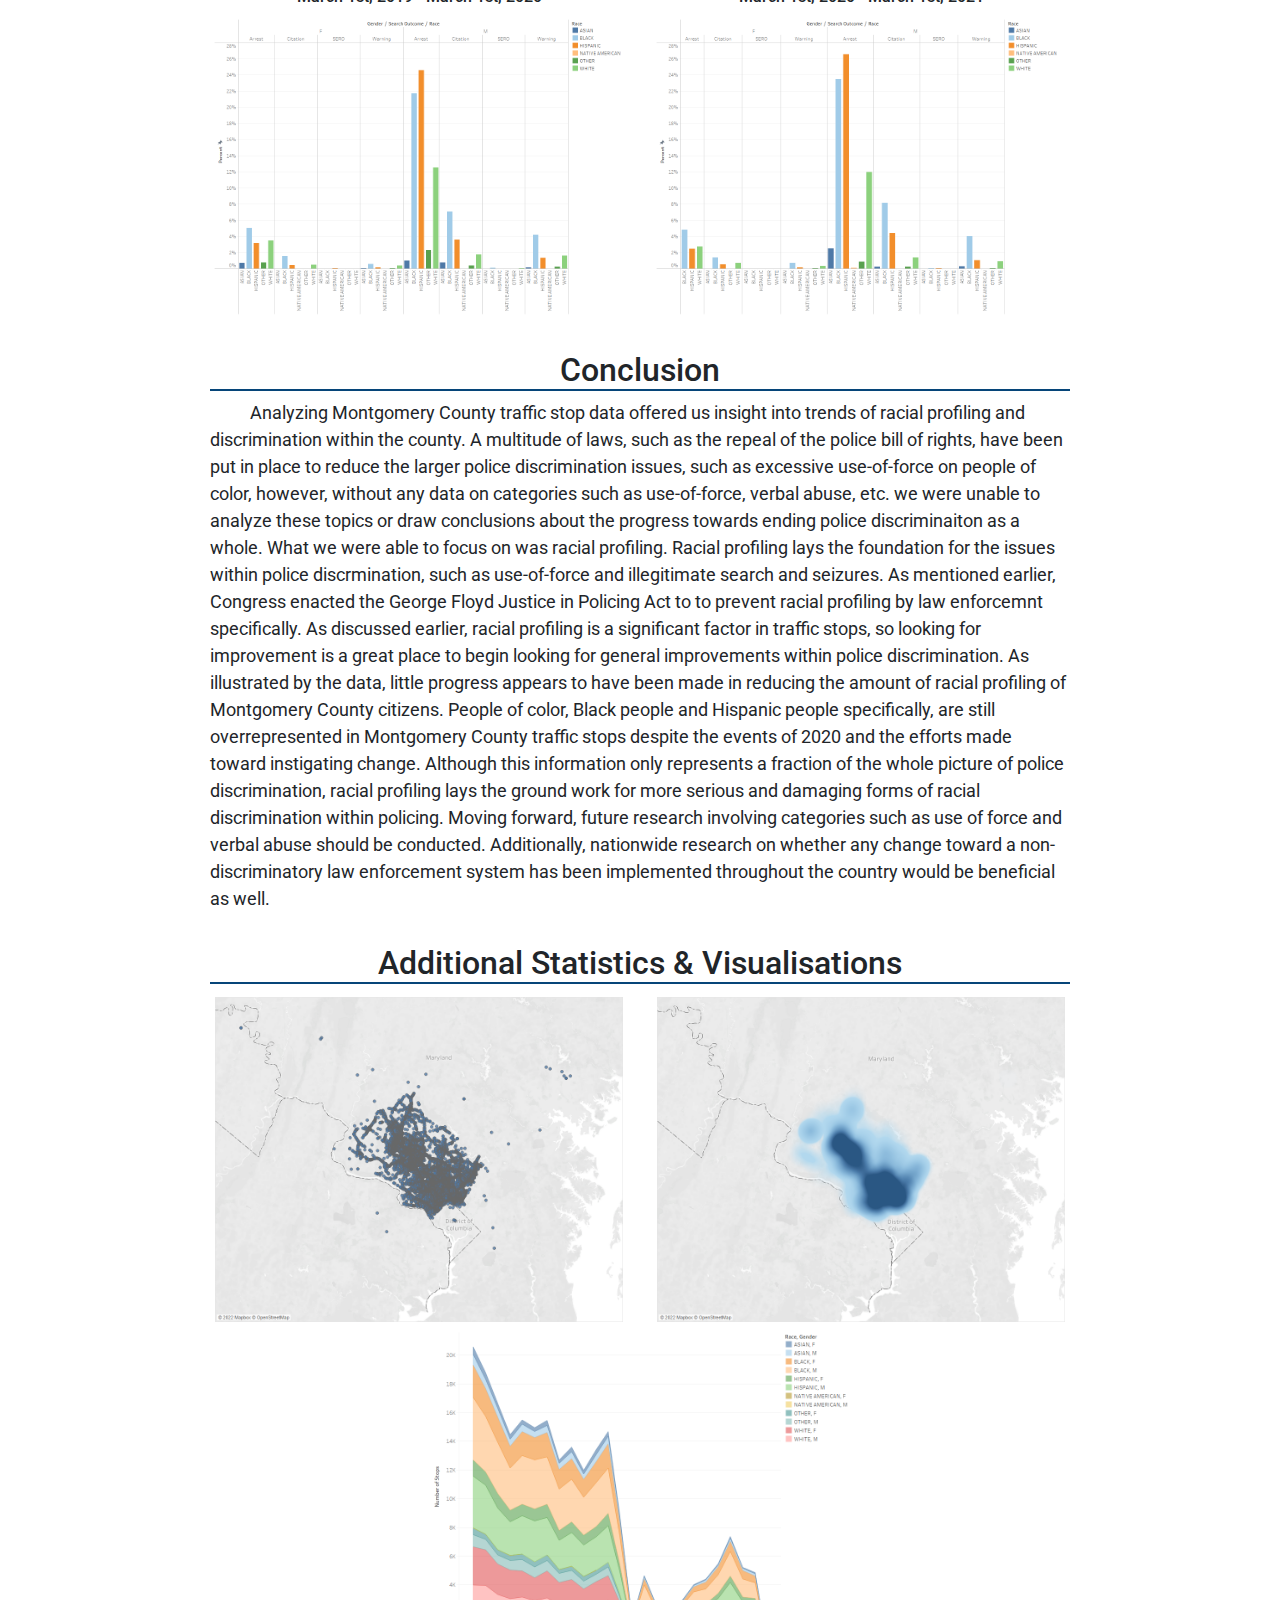
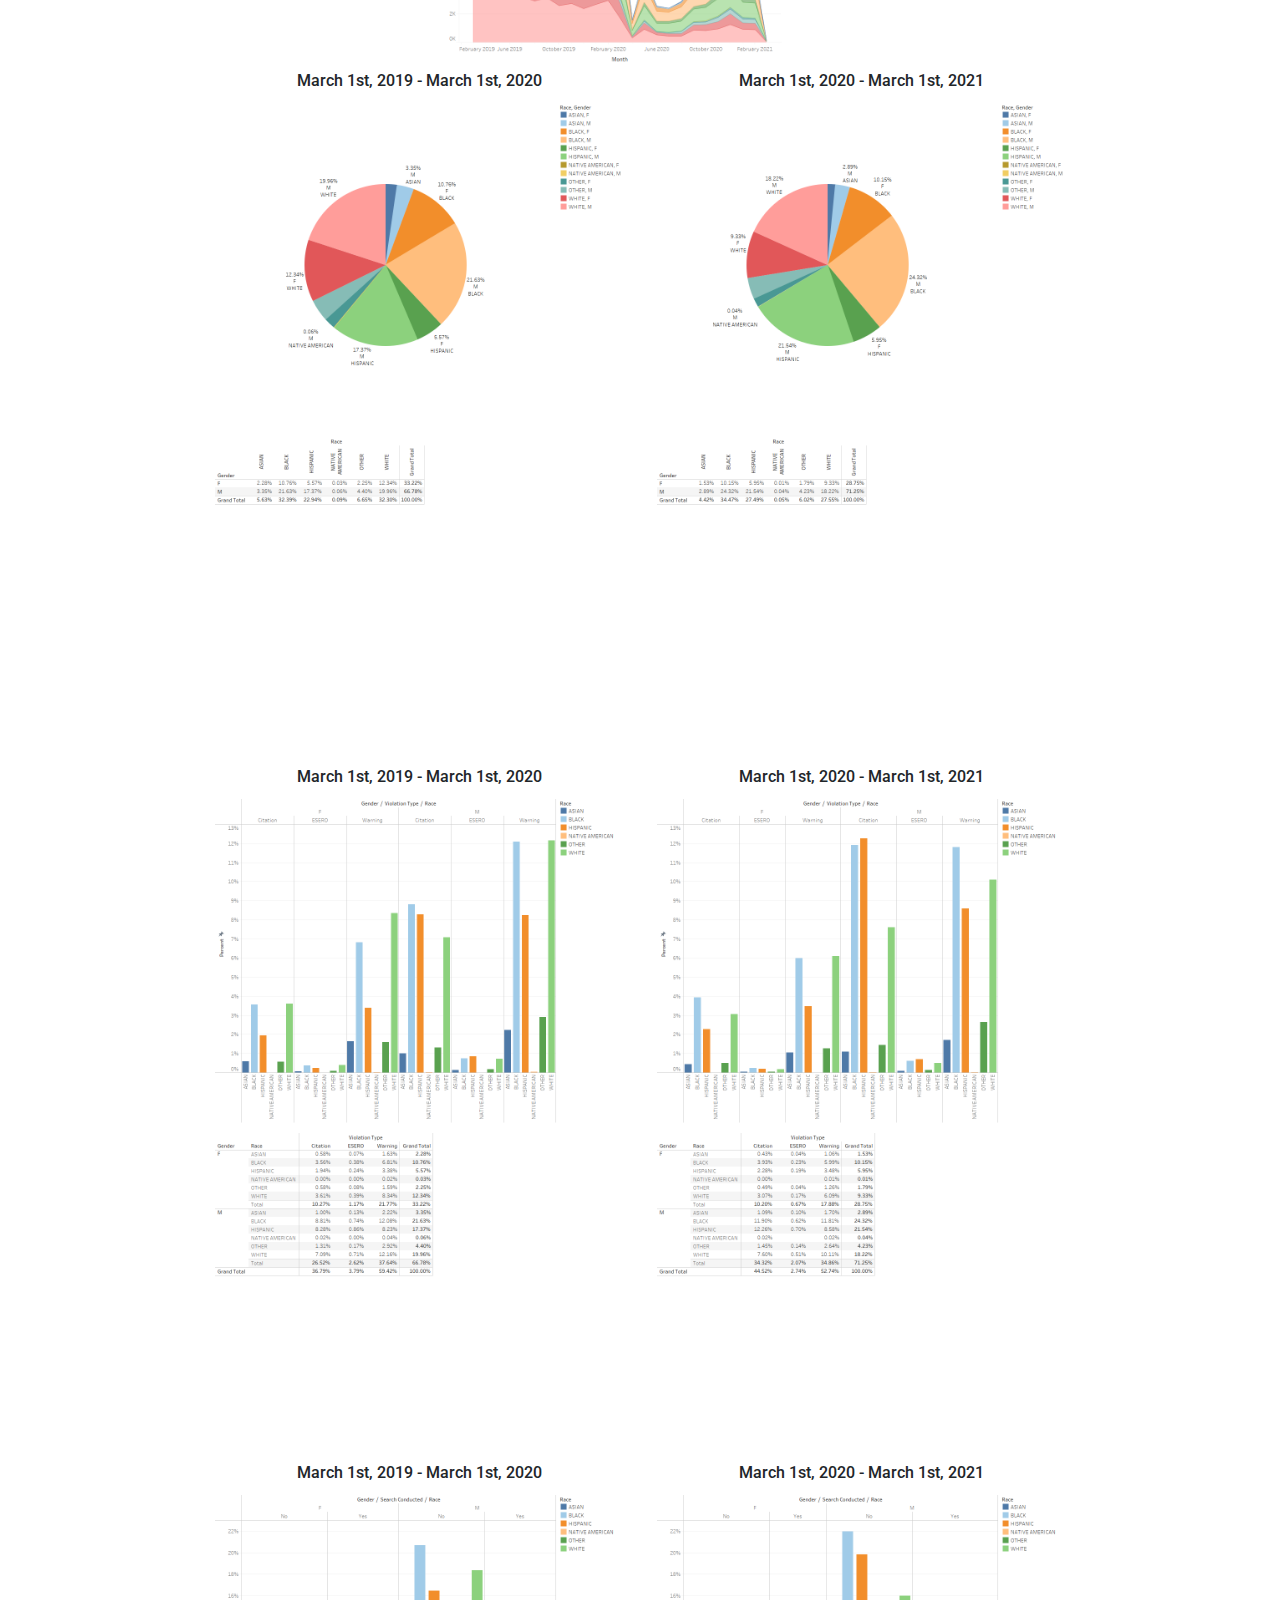
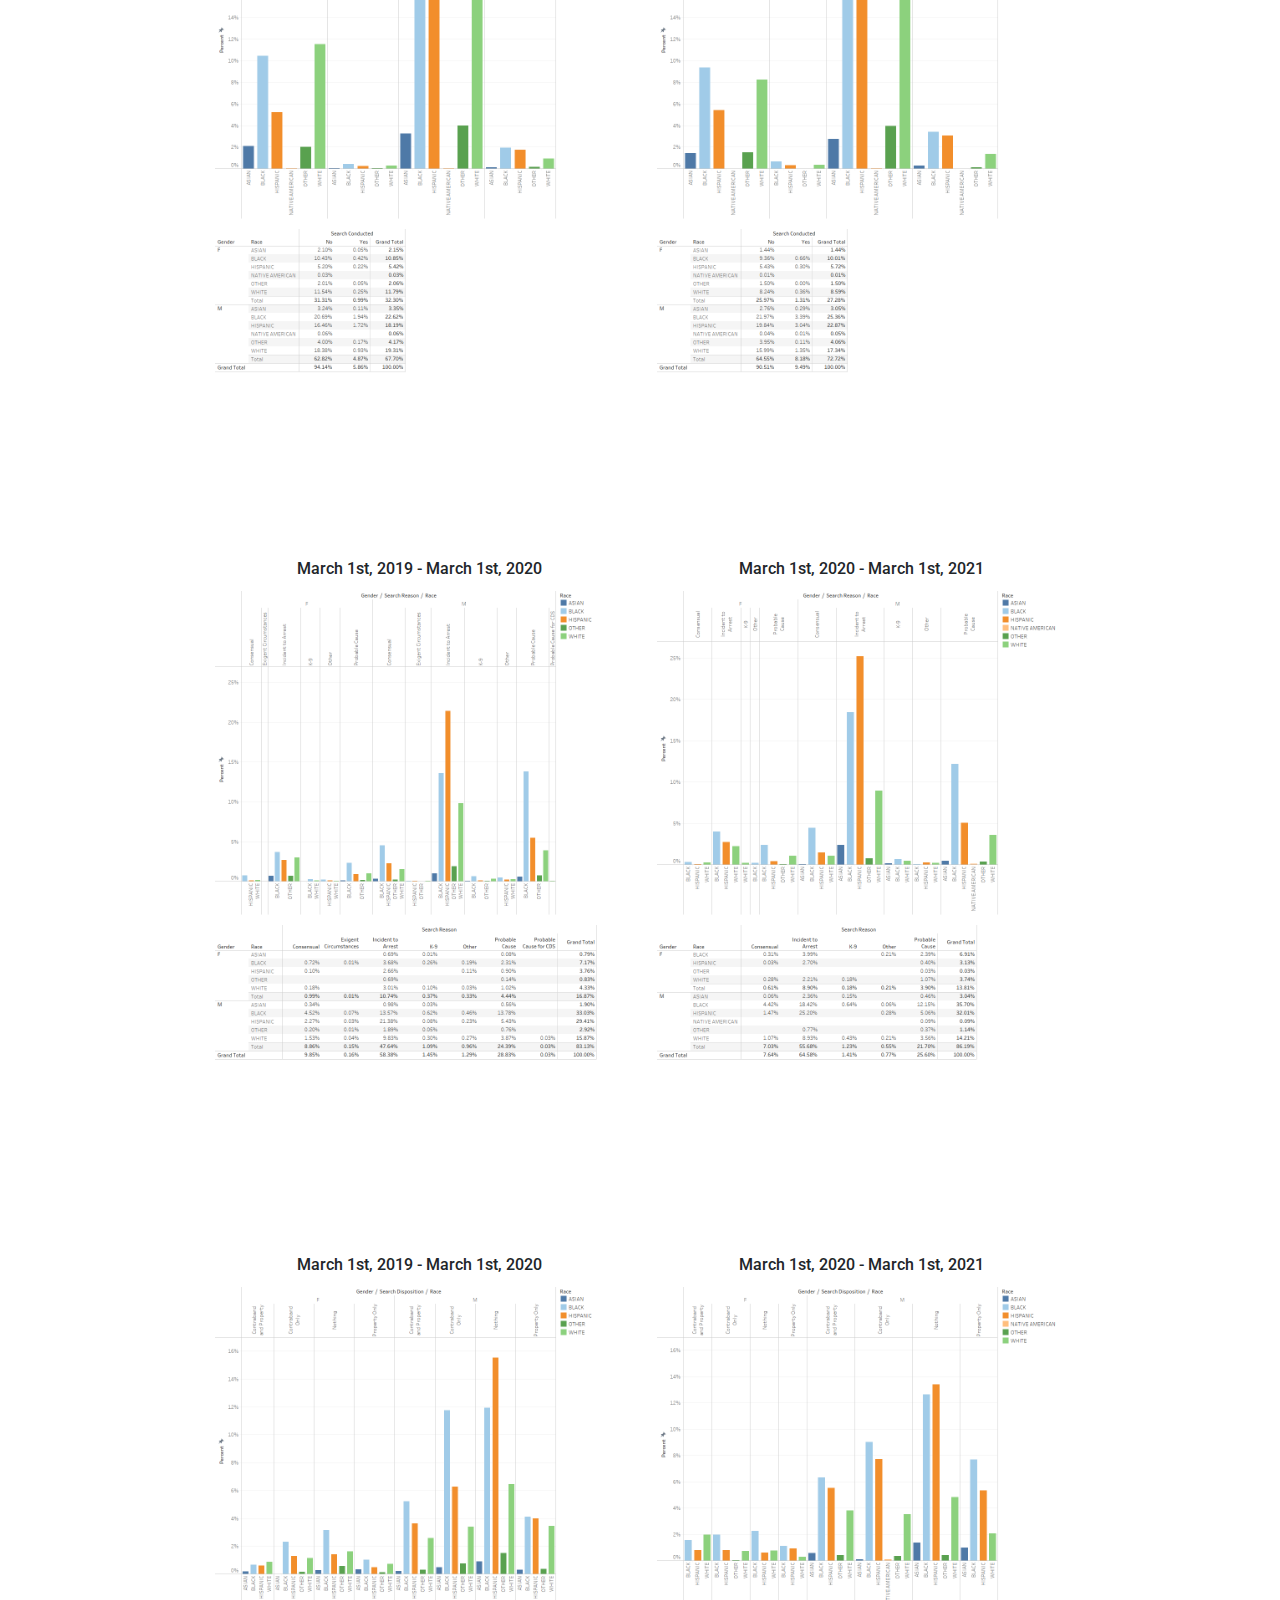
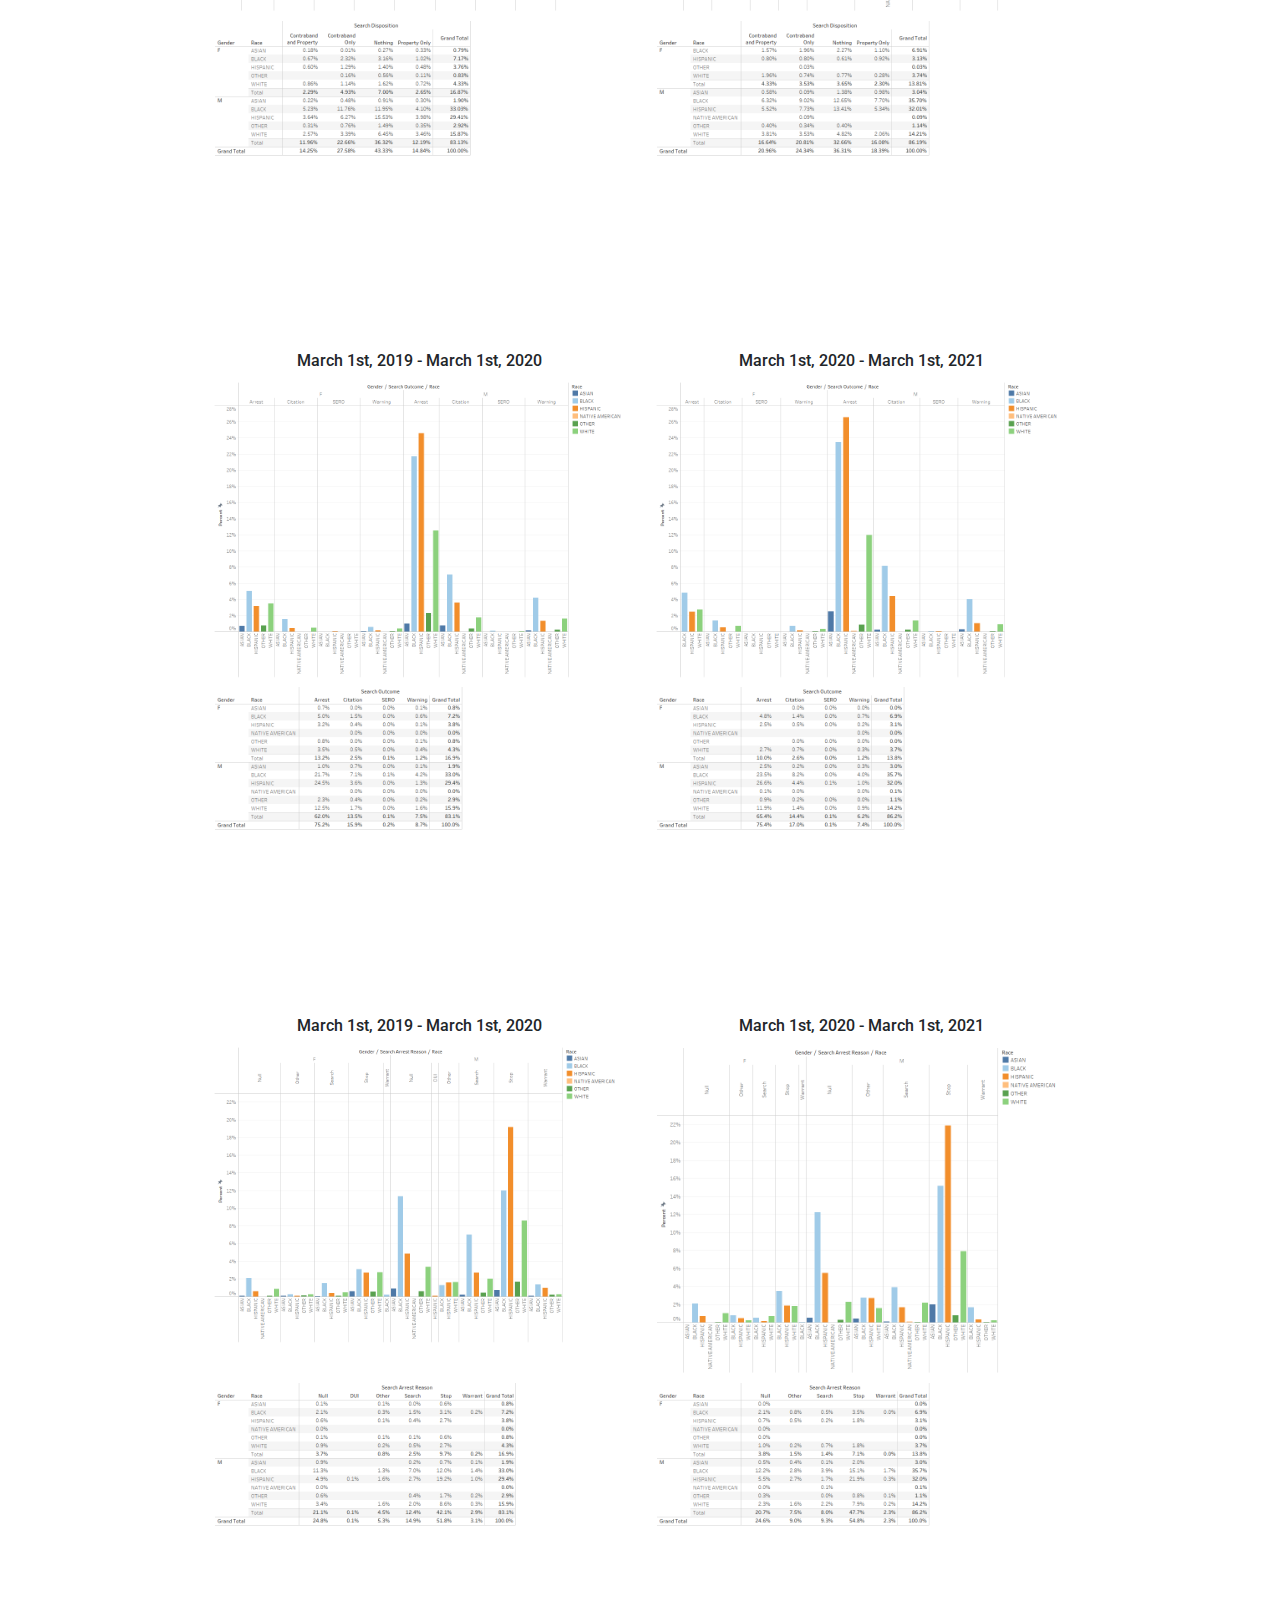
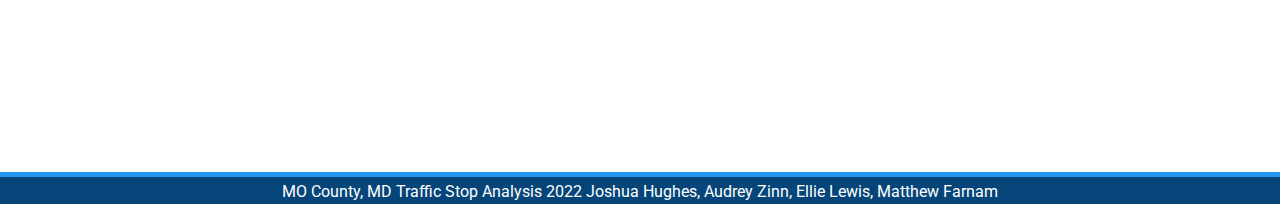
==== commit 0d8ee604: "moved an image and changed banner border size" ====
--- a/index.html
+++ b/index.html
@@ -139,16 +139,17 @@
                     </p>
                     
                 <h2 id="Visualisations">Additional Statistics & Visualisations</h2>
+                    <div class="row">
+                        <div class="col-6">
+                            <img src="images/Map.png" class="mx-auto d-block" style="width:100%; height: auto;" alt="">
+                        </div>
+                        <div class="col-6">  
+                            <img src="images/Density Map.png" class="mx-auto d-block" style="width:100%; height: auto;" alt="">
+                        </div>
+                    </div>
+                    
                     <img src="images/Stops Over Time.png" class="mx-auto d-block" style="width:50%; height: auto;" alt="">
-                    <div class="row">
-                        <div class="col-6">
-                            <img src="images/Map.png" class="mx-auto d-block" style="width:100%; height: auto;" alt="">
-                        </div>
-                        <div class="col-6">  
-                            <img src="images/Density Map.png" class="mx-auto d-block" style="width:100%; height: auto;" alt="">
-                        </div>
-                    </div>
-                    
+
                     <div class="row">
                         <div class="col-6">
                             <h3>March 1st, 2019 - March 1st, 2020</h3>
--- a/css/style.css
+++ b/css/style.css
@@ -44,7 +44,7 @@
     background-repeat: no-repeat;
     background-position: 0 -1270px;
     background-size: 100% auto;
-    border-bottom: 10px solid #064579;
+    border-bottom: 5px solid #064579;
 }
 .sidenav {
     float: left;
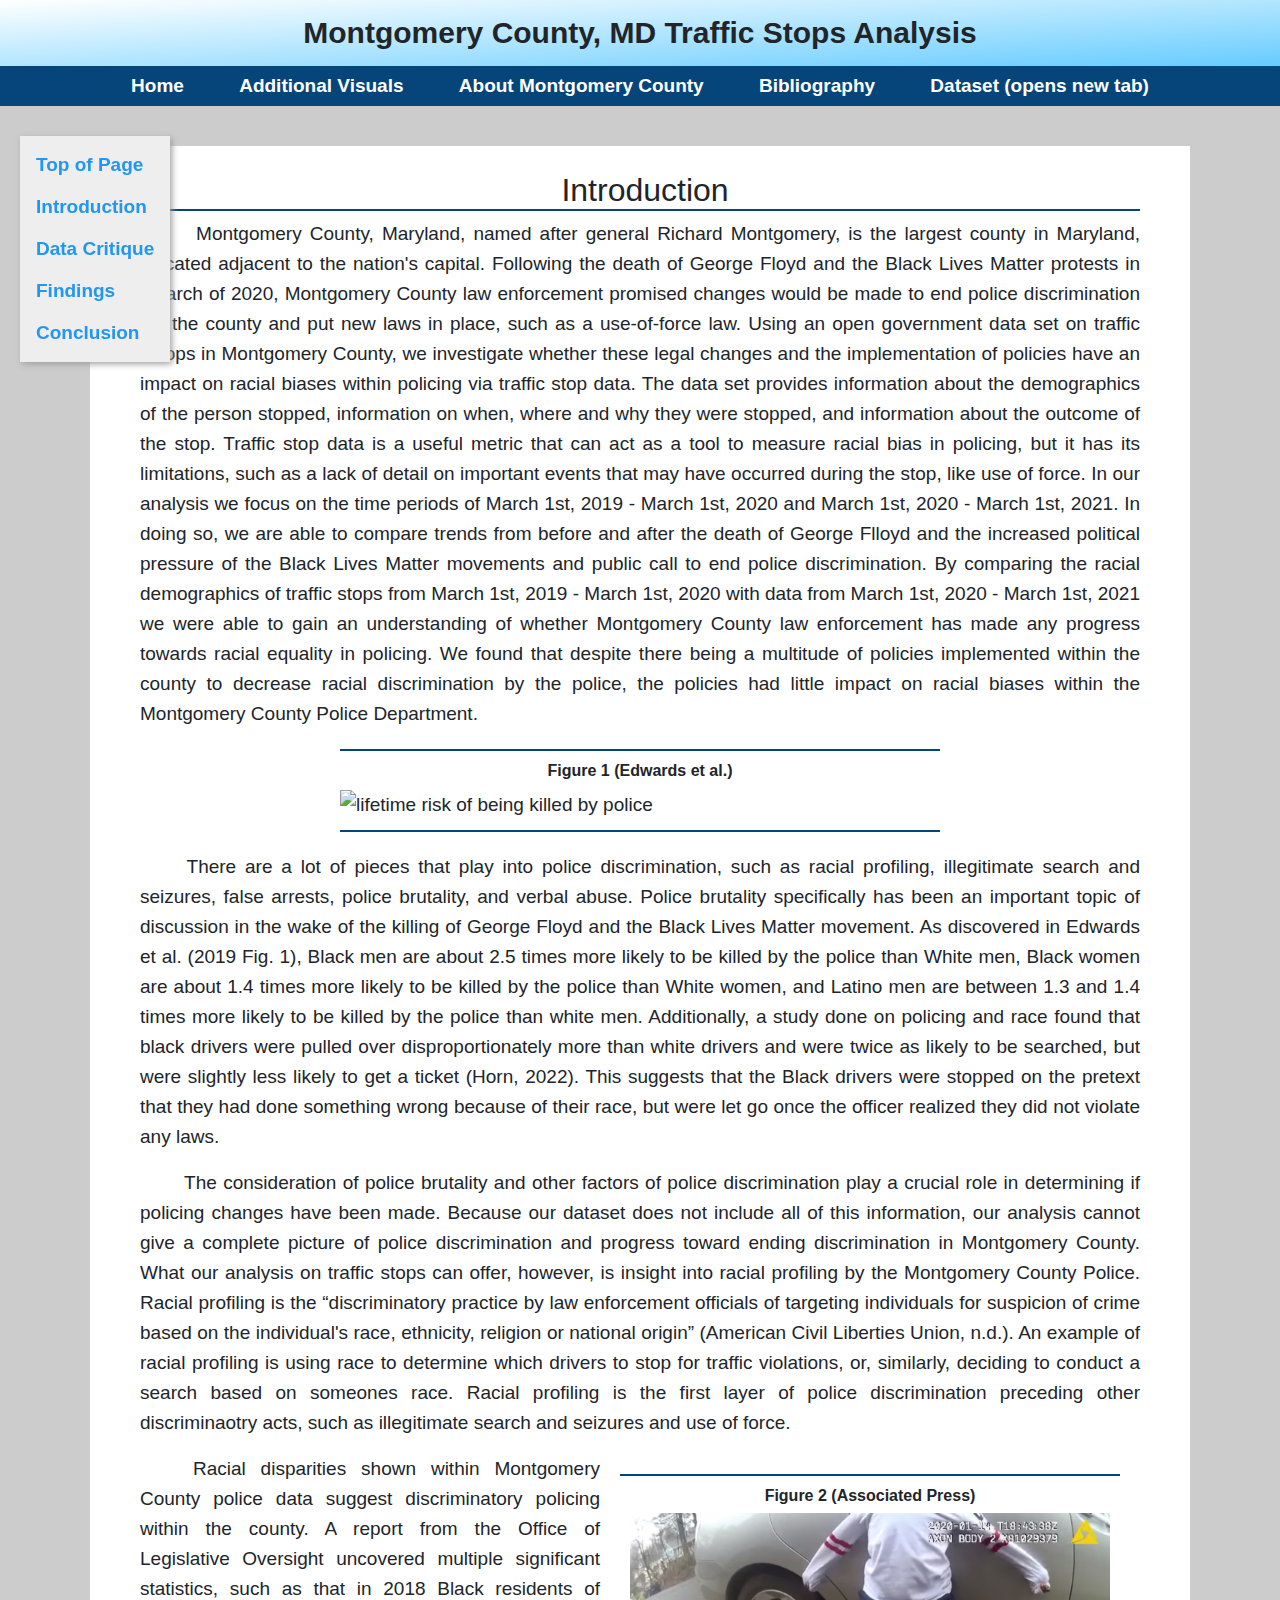
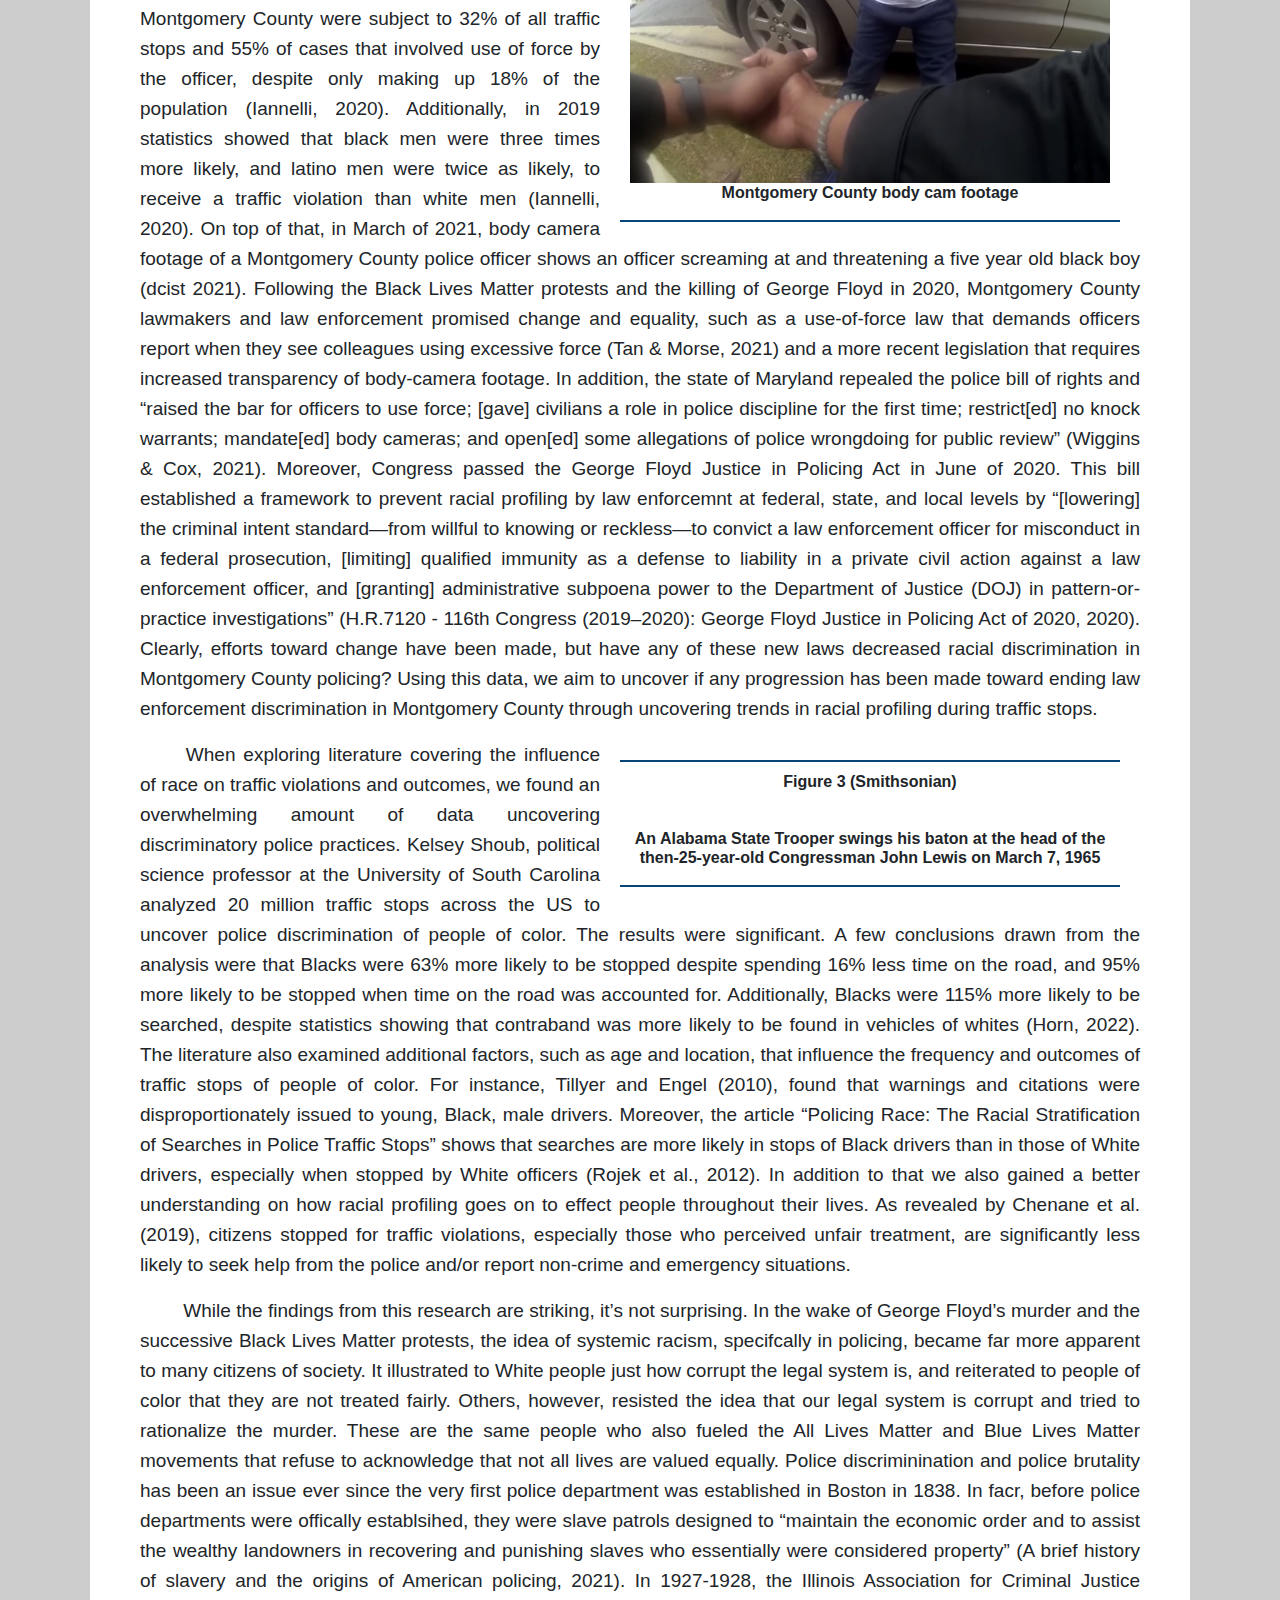
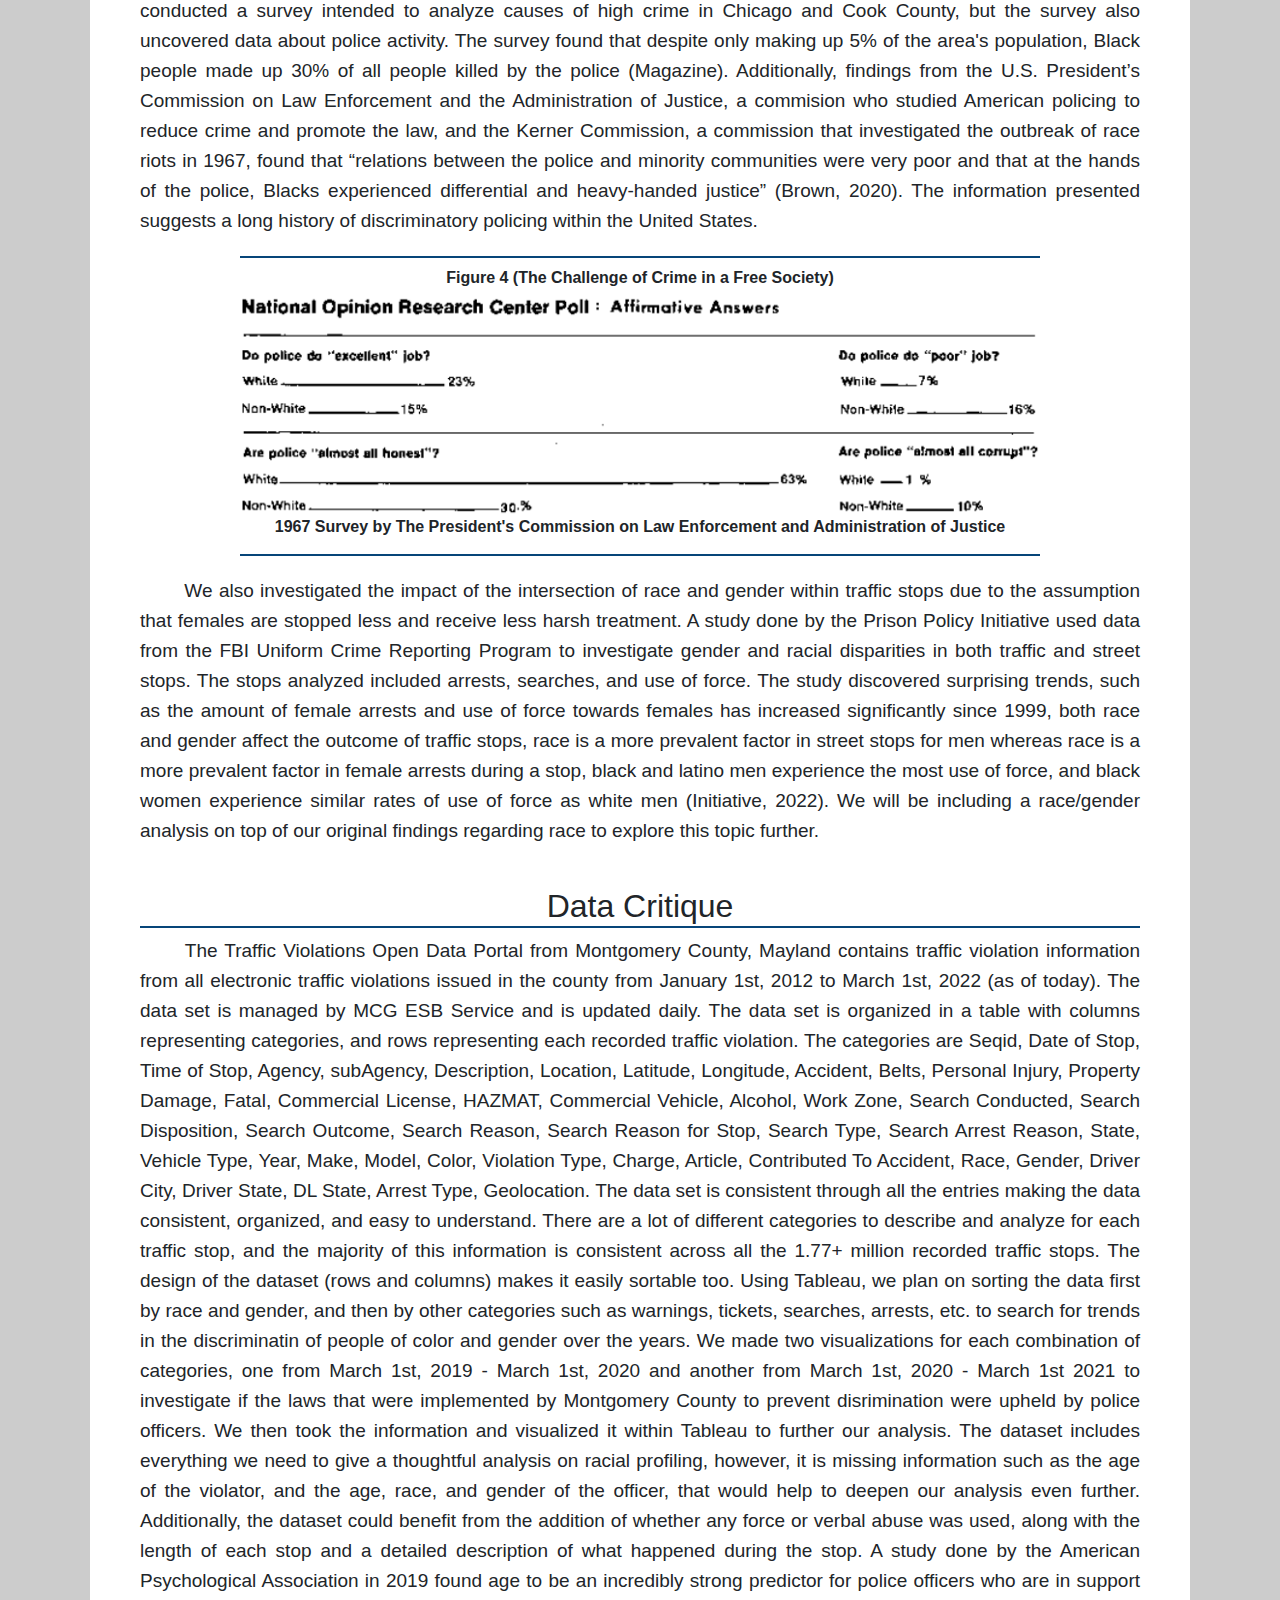
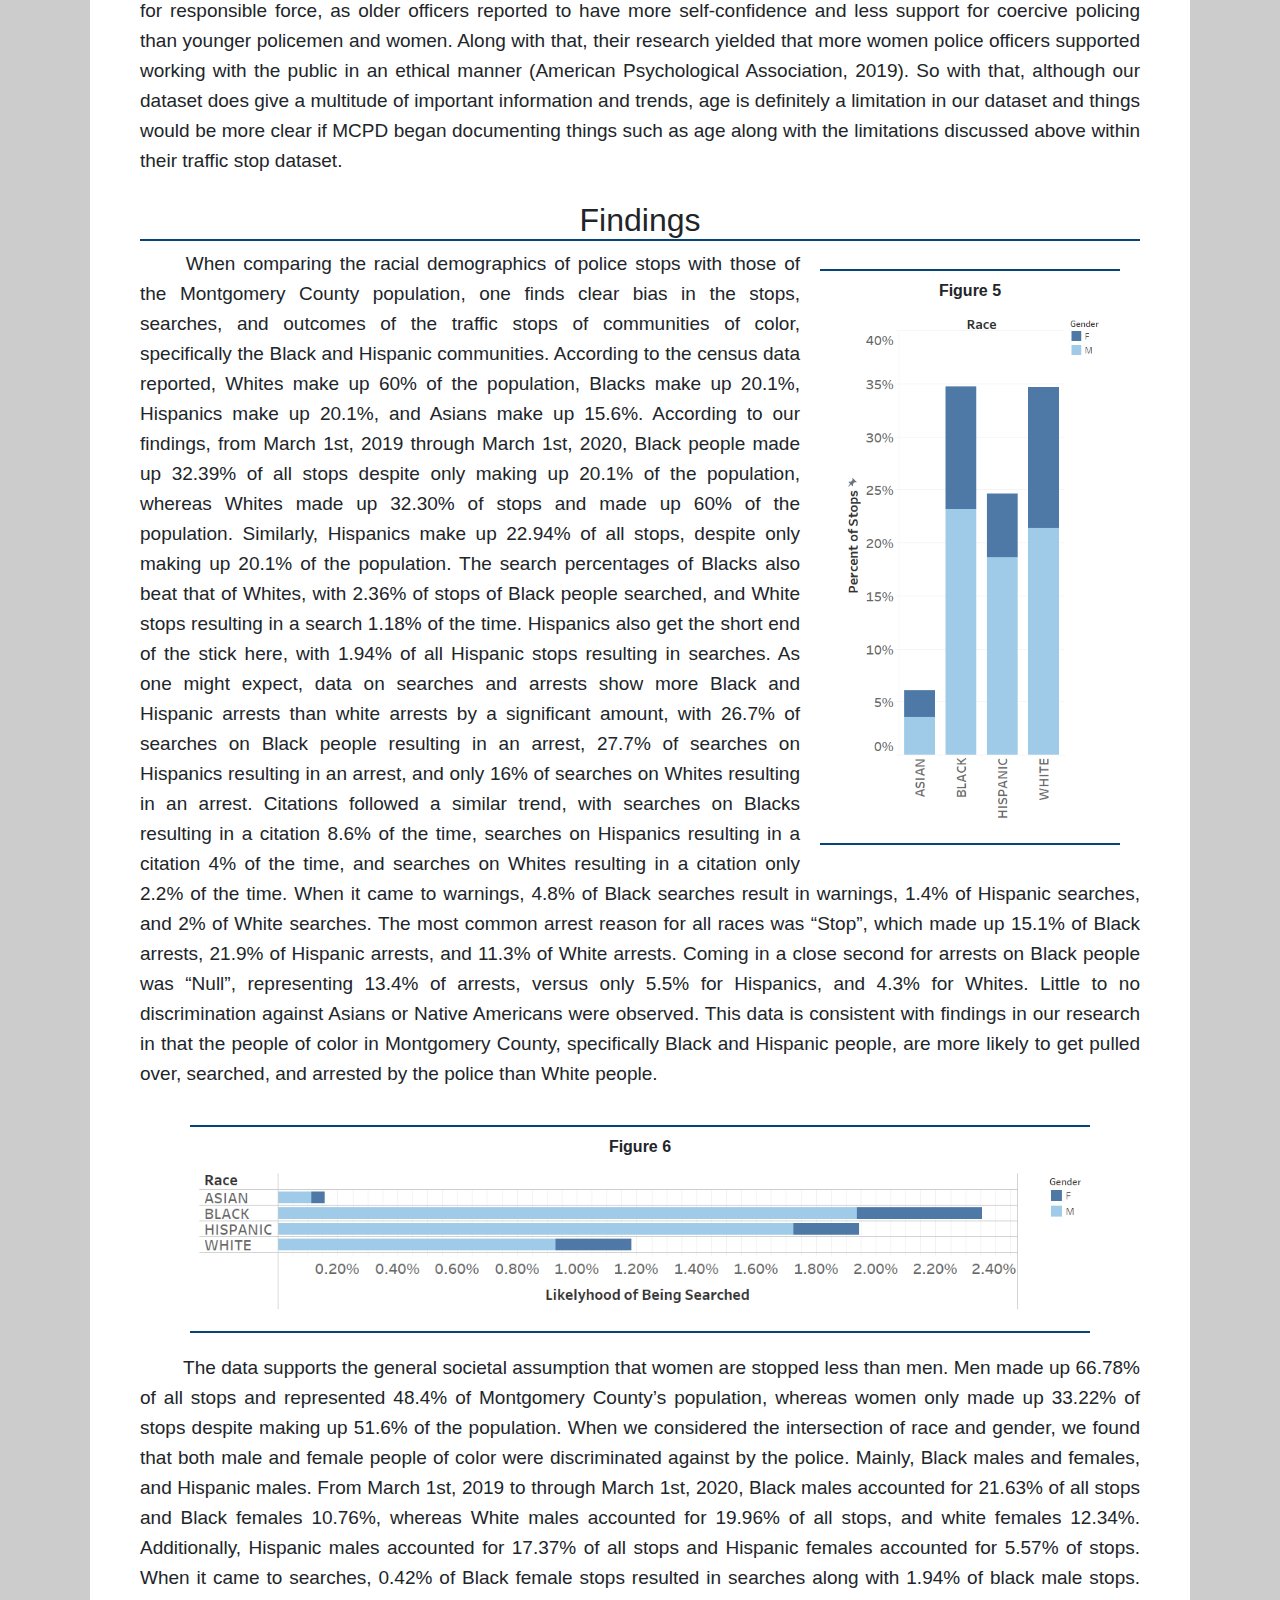
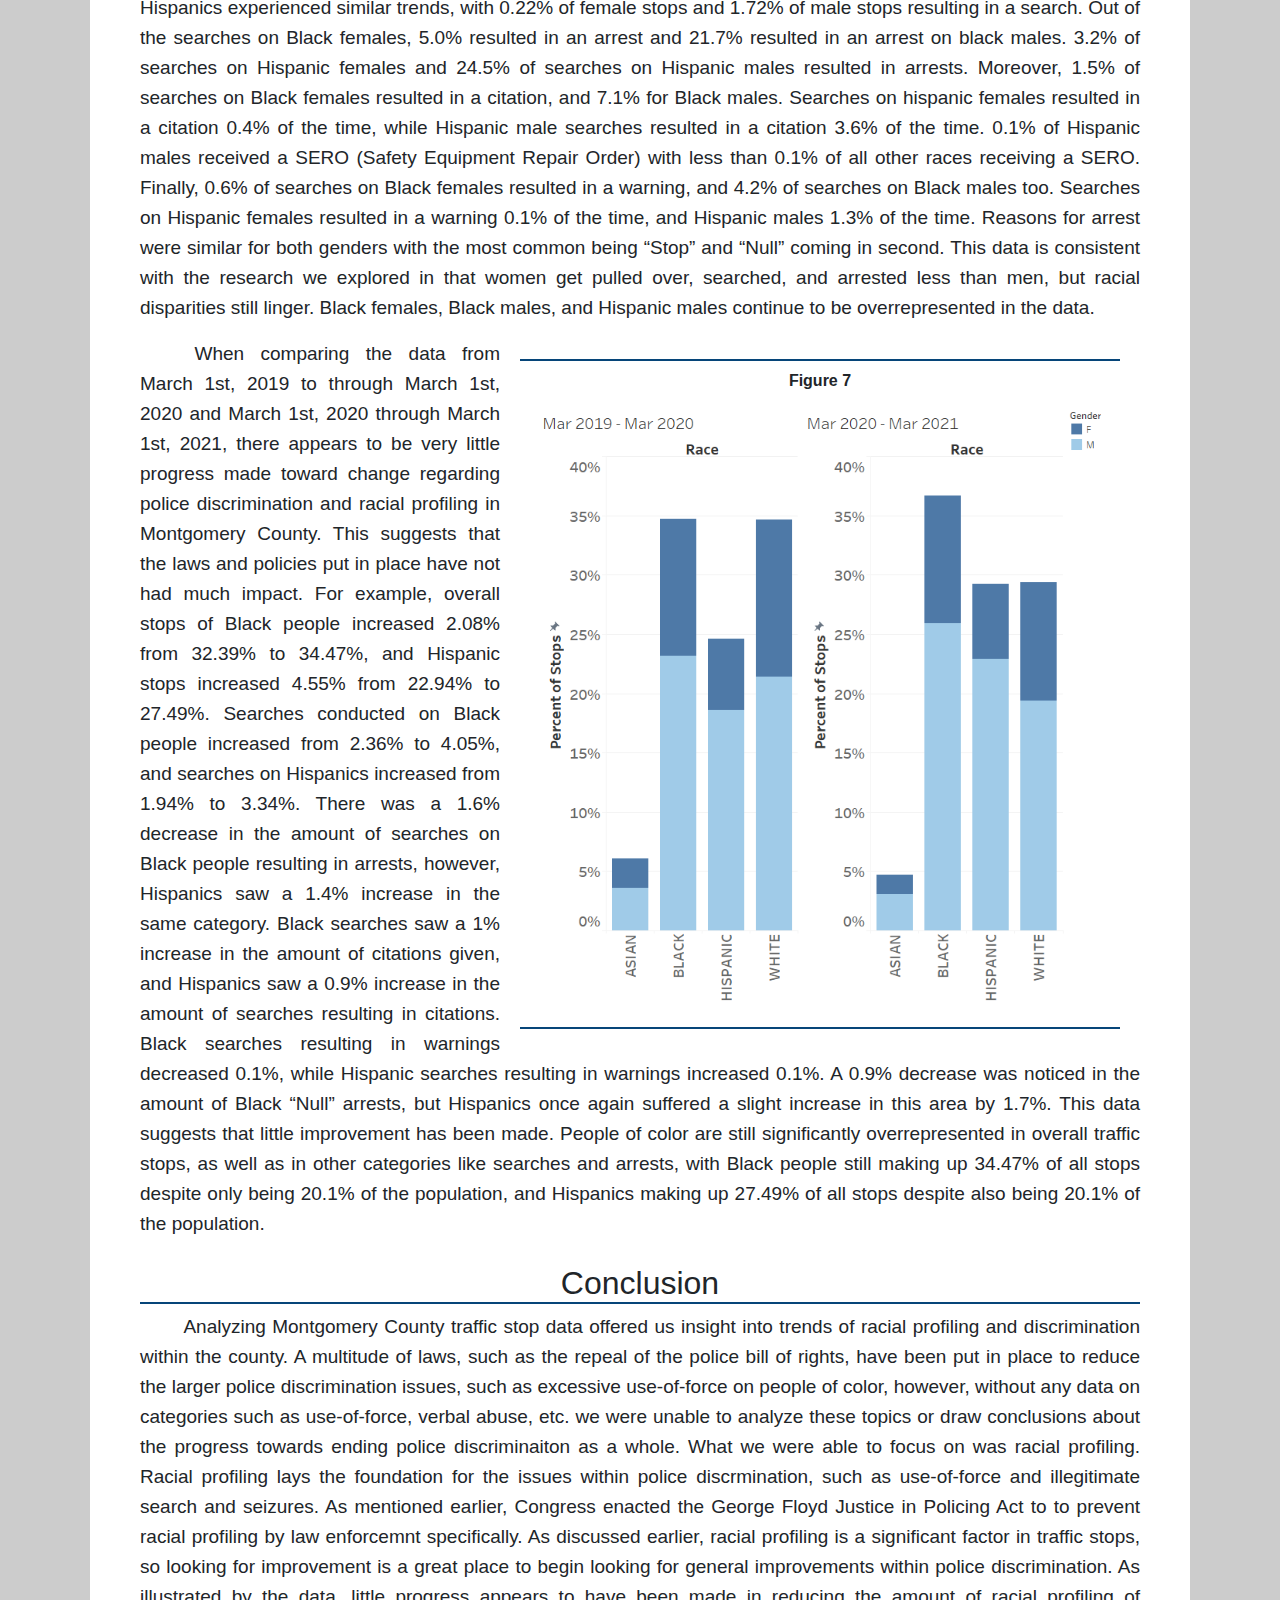
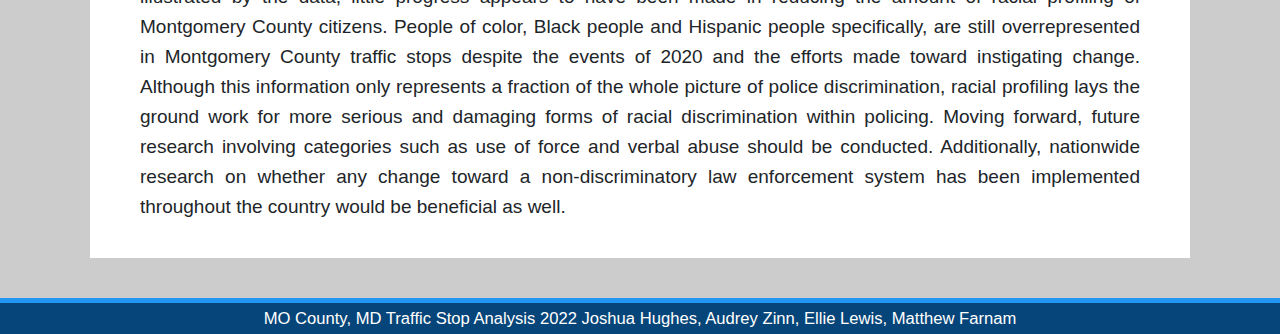
==== commit e5ab9491: "updated formatting, design, visuals, navbar" ====
--- a/index.html
+++ b/index.html
@@ -9,287 +9,135 @@
         <link rel="stylesheet" href="css/style.css">
         <script src="https://cdn.jsdelivr.net/npm/bootstrap@5.1.3/dist/js/bootstrap.bundle.min.js"></script>
     </head>
-    <body>
+    <body id="background">
         <header>
             <h1>Montgomery County, MD Traffic Stops Analysis</h1>
         </header>
-            <nav>
-                <ul>
-                    <li>
-                        <a href="index.html">Home</a>
-                    </li>
-                    <li>
-                        <a href="about.html">About Montgomery County</a>
-                    </li>
-                    <li>
-                        <a href="bibliography.html">Bibliography</a>
-                    </li>
-                    <li>
-                        <a href="https://data.montgomerycountymd.gov/Public-Safety/Traffic-Violations/4mse-ku6q"target="_blank">Dataset (opens new tab)</a>
-                    </li>
-                </ul>
-            </nav>
-            
-            <div class="banner"></div>
-            
+        <nav>
+            <ul>
+                <li>
+                    <a href="index.html">Home</a>
+                </li>
+                <li>
+                    <a href="visualisations.html">Additional Visuals</a>
+                </li>
+                <li>
+                    <a href="about.html">About Montgomery County</a>
+                </li>
+                <li>
+                    <a href="bibliography.html">Bibliography</a>
+                </li>
+                <li>
+                    <a href="https://data.montgomerycountymd.gov/Public-Safety/Traffic-Violations/4mse-ku6q"target="_blank">Dataset (opens new tab)</a>
+                </li>
+            </ul>
+        </nav>
+
             <div class="sidenav">
                 <a href="#Top">Top of Page</a>
                 <a href="#Introduction">Introduction</a>
                 <a href="#Data Critique">Data Critique</a>
                 <a href="#Findings">Findings</a>
                 <a href="#Conclusion">Conclusion</a>
-                <a href="#Visualisations">Visualisations</a>
             </div>
     
-            <main> 
-                <h2 id="Introduction">Introduction</h2>
+            <main class="content"> 
+                <h2 id="Introduction" style="margin-top: 15px;">Introduction</h2>
                     <p>
                         &emsp;&emsp;  
-                        Montgomery County, Maryland, named after general Richard Montgomery, is the largest county in Maryland, located adjacent to the nation's capital.  Following the death of George Floyd and the Black Lives Matter protests in March of 2020, Montgomery County law enforcement promised changes would be made to end police discrimination in the county and put new laws in place, such as a use-of-force law.  Using an open government data set on traffic stops in Montgomery County, we investigate whether these legal changes and the implementation of policies have an impact on racial biases within policing via traffic stop data.  The data set provides information about the demographics of the person stopped, information on when, where and why they were stopped, and information about the outcome of the stop.  Traffic stop data is a useful metric that can act as a tool to measure racial bias in policing, but it has its limitations, such as a lack of detail on important events that may have occurred during the stop, like use of force.  In our analysis we focus on the time periods of March 1st, 2019 - March 1st, 2020 and March 1st, 2020 - March 1st, 2021.  In doing so, we are able to compare trends from before and after the death of George Flloyd and the increased political pressure of the Black Lives Matter movements and public call to  end police discrimination.  By comparing the racial demographics of traffic stops  from March 1st, 2019 - March 1st, 2020 with data from March 1st, 2020 - March 1st, 2021 we were able to gain an understanding of whether Montgomery County law enforcement has made any progress towards racial equality in policing.  We found that despite there being a multitude of policies implemented within the county to decrease racial discrimination by the police, the policies had little impact on racial biases within the Montgomery County Police Department.                        <br>
+                        Montgomery County, Maryland, named after general Richard Montgomery, is the largest county in Maryland, located adjacent to the nation's capital.  Following the death of George Floyd and the Black Lives Matter protests in March of 2020, Montgomery County law enforcement promised changes would be made to end police discrimination in the county and put new laws in place, such as a use-of-force law.  Using an open government data set on traffic stops in Montgomery County, we investigate whether these legal changes and the implementation of policies have an impact on racial biases within policing via traffic stop data.  The data set provides information about the demographics of the person stopped, information on when, where and why they were stopped, and information about the outcome of the stop.  Traffic stop data is a useful metric that can act as a tool to measure racial bias in policing, but it has its limitations, such as a lack of detail on important events that may have occurred during the stop, like use of force.  In our analysis we focus on the time periods of March 1st, 2019 - March 1st, 2020 and March 1st, 2020 - March 1st, 2021.  In doing so, we are able to compare trends from before and after the death of George Flloyd and the increased political pressure of the Black Lives Matter movements and public call to  end police discrimination.  By comparing the racial demographics of traffic stops  from March 1st, 2019 - March 1st, 2020 with data from March 1st, 2020 - March 1st, 2021 we were able to gain an understanding of whether Montgomery County law enforcement has made any progress towards racial equality in policing.  We found that despite there being a multitude of policies implemented within the county to decrease racial discrimination by the police, the policies had little impact on racial biases within the Montgomery County Police Department.                        
+                    </p>
+                    <div class="center">
+                        <h3>Figure 1 (Edwards et al.)</h3>
+                        <img src="https://www.pnas.org/cms/10.1073/pnas.1821204116/asset/f471058b-bb43-49bd-bcf2-77a889e6a31d/assets/graphic/pnas.1821204116fig01.jpeg" 
+                            style="width: 100%; height: auto;" alt="lifetime risk of being killed by police">    
+                    </div>
+                    <p>
                         &emsp;&emsp;  
-                        There are a lot of pieces that play into police discrimination, such as racial profiling, illegeitamite search and seizures, false arrests, police brutality, and verbal abuse.  Police brutality specifically has been an important topic of discussion in the wake of the killing of George Floyd and the Black Lives Matter movement.  As discovered in Edwards et al. (2019), Black men are about 2.5 times more likely to be killed by the police than White men, Black women are about 1.4 times more likely to be killed by the police than White women, and Latino men are between 1.3 and 1.4 times more likely to be killed by the police than white men.  Additionally, a study done on policing and race found that black drivers were pulled over disproportionately more than white drivers and were twice as likely to be searched, but were slightly less likely to get a ticket  (Horn, 2022).  This suggests that the Black drivers were stopped on the pretext that they had done something wrong because of their race, but were let go once the officer realized they did not violate any laws.                        <br>
+                        There are a lot of pieces that play into police discrimination, such as racial profiling, illegitimate search and seizures, false arrests, police brutality, and verbal abuse.  Police brutality specifically has been an important topic of discussion in the wake of the killing of George Floyd and the Black Lives Matter movement.  As discovered in Edwards et al. (2019 Fig. 1), Black men are about 2.5 times more likely to be killed by the police than White men, Black women are about 1.4 times more likely to be killed by the police than White women, and Latino men are between 1.3 and 1.4 times more likely to be killed by the police than white men.  Additionally, a study done on policing and race found that black drivers were pulled over disproportionately more than white drivers and were twice as likely to be searched, but were slightly less likely to get a ticket  (Horn, 2022).  This suggests that the Black drivers were stopped on the pretext that they had done something wrong because of their race, but were let go once the officer realized they did not violate any laws.                        
+                    </p>
+                    <p>
                         &emsp;&emsp;  
-                        The consideration of police brutality and other factors of police discrimination play a crucial role in determining if policing changes have been made.  Because our dataset does not include all of this information, our analysis cannot give a complete picture of police discrimination and progress toward ending discrimination in Motngomery County.  What our analysis on traffic stops can offer, however, is insight into racial profiling by the Montgomery County Police.  Racial profiling is the “discriminatory practice by law enforcement officials of targeting individuals for suspicion of crime based on the individual's race, ethnicity, religion or national origin” (American Civil Liberties Union, n.d.).  An example of racial profiling is using race to determine which drivers to stop for traffic violations, or, similarly, deciding to conduct a search based on someones race.  Racial profiling is the first layer of police discrimination preceding other discriminaotry acts, such as illegitimate search and seizures and use of force.
-                        <br>
+                        The consideration of police brutality and other factors of police discrimination play a crucial role in determining if policing changes have been made.  Because our dataset does not include all of this information, our analysis cannot give a complete picture of police discrimination and progress toward ending discrimination in Montgomery County.  What our analysis on traffic stops can offer, however, is insight into racial profiling by the Montgomery County Police.  Racial profiling is the “discriminatory practice by law enforcement officials of targeting individuals for suspicion of crime based on the individual's race, ethnicity, religion or national origin” (American Civil Liberties Union, n.d.).  An example of racial profiling is using race to determine which drivers to stop for traffic violations, or, similarly, deciding to conduct a search based on someones race.  Racial profiling is the first layer of police discrimination preceding other discriminaotry acts, such as illegitimate search and seizures and use of force.
+                    </p>
+                    <div class="right">
+                        <h3>Figure 2 (Associated Press)</h3>
+                        <img src="images/body-cam.jpg" 
+                            style="width: 100%; height: auto;" alt="body camera screenshot of mention in dcist">
+                        <h3>Montgomery County body cam footage</h3>    
+                    </div>  
+                    <p>
                         &emsp;&emsp;  
-Racial disparities shown within Montgomery County police data suggest discriminatory policing within the county.  A report from the Office of Legislative Oversight uncovered multiple significant statistics, such as that in 2018 Black residents of Montgomery County were subject to 32% of all traffic stops and 55% of cases that involved use of force by the officer, despite only making up 18% of the population (Iannelli, 2020).  Additionally, in 2019 statistics showed that black men were three times more likely, and latino men were twice as likely, to receive a traffic violation than white men (Iannelli, 2020).  On top of that, in March of 2021, body camera footage of a Montgomery County police officer shows an officer screaming at and threatening a five year old black boy  (Body Camera Footage Shows Montgomery County Police Officers Screaming At, Threatening A 5-Year-Old Black Boy, 2021).  Following the Black Lives Matter protests and the killing of George Flloyd in 2020, Montgomery County lawmakers and law enforcement promised change and equality,  such as a use-of-force law that demands officers report when they see colleagues using excessive force (Tan & Morse, 2021) and a more recent legislation that requires increased transparency of body-camera footage.  In addition, the state of Maryland repealed the police bill of rights and “raised the bar for officers to use force; [gave] civilians a role in police discipline for the first time; restrict[ed] no knock warrants; mandate[ed] body cameras; and open[ed] some allegations of police wrongdoing for public review” (Wiggins & Cox, 2021).  Moreover, Congress passed the George Floyd Justice in Policing Act in June of 2020.  This bill established a framework to prevent racial profiling by law enforcemnt at federal, state, and local levels by “[lowering] the criminal intent standard—from willful to knowing or reckless—to convict a law enforcement officer for misconduct in a federal prosecution, [limiting] qualified immunity as a defense to liability in a private civil action against a law enforcement officer, and [granting] administrative subpoena power to the Department of Justice (DOJ) in pattern-or-practice investigations” (H.R.7120 - 116th Congress (2019–2020): George Floyd Justice in Policing Act of 2020, 2020).  Clearly, efforts toward change have been made, but have any of these new laws decreased racial discrimination in Montgomery County policing?  Using this data, we aim to uncover if any progression has been made toward ending law enforcement discrimination in Montgomery County through uncovering trends in racial profiling during traffic stops.
-                        <br>
+                        Racial disparities shown within Montgomery County police data suggest discriminatory policing within the county.  A report from the Office of Legislative Oversight uncovered multiple significant statistics, such as that in 2018 Black residents of Montgomery County were subject to 32% of all traffic stops and 55% of cases that involved use of force by the officer, despite only making up 18% of the population (Iannelli, 2020).  Additionally, in 2019 statistics showed that black men were three times more likely, and latino men were twice as likely, to receive a traffic violation than white men (Iannelli, 2020).  On top of that, in March of 2021, body camera footage of a Montgomery County police officer shows an officer screaming at and threatening a five year old black boy (dcist 2021). Following the Black Lives Matter protests and the killing of George Floyd in 2020, Montgomery County lawmakers and law enforcement promised change and equality,  such as a use-of-force law that demands officers report when they see colleagues using excessive force (Tan & Morse, 2021) and a more recent legislation that requires increased transparency of body-camera footage.  In addition, the state of Maryland repealed the police bill of rights and “raised the bar for officers to use force; [gave] civilians a role in police discipline for the first time; restrict[ed] no knock warrants; mandate[ed] body cameras; and open[ed] some allegations of police wrongdoing for public review” (Wiggins & Cox, 2021).  Moreover, Congress passed the George Floyd Justice in Policing Act in June of 2020.  This bill established a framework to prevent racial profiling by law enforcemnt at federal, state, and local levels by “[lowering] the criminal intent standard—from willful to knowing or reckless—to convict a law enforcement officer for misconduct in a federal prosecution, [limiting] qualified immunity as a defense to liability in a private civil action against a law enforcement officer, and [granting] administrative subpoena power to the Department of Justice (DOJ) in pattern-or-practice investigations” (H.R.7120 - 116th Congress (2019–2020): George Floyd Justice in Policing Act of 2020, 2020).  Clearly, efforts toward change have been made, but have any of these new laws decreased racial discrimination in Montgomery County policing?  Using this data, we aim to uncover if any progression has been made toward ending law enforcement discrimination in Montgomery County through uncovering trends in racial profiling during traffic stops.
+                    </p>
+                    <div class="clear"></div>
+                    <div class="right">
+                        <h3>Figure 3 (Smithsonian)</h3>
+                        <img src="https://th-thumbnailer.cdn-si-edu.com/VAOHNOgqSRiecFqc9Z1y5WiuLAI=/1000x750/filters:no_upscale():focal(-528x-528:-527x-527)/https://tf-cmsv2-smithsonianmag-media.s3.amazonaws.com/filer/db/be/dbbe83d7-7e01-4508-b66d-21f8271d58f9/cwccc9_1.jpg" 
+                            style="width: 100%; height: auto;" alt="">
+                        <h3>An Alabama State Trooper swings his baton at the head of the then-25-year-old Congressman John Lewis on March 7, 1965</h3>    
+                    </div> 
+                    <p>
                         &emsp;&emsp;  
                         When exploring literature covering the influence of race on traffic violations and outcomes, we found an overwhelming amount of data uncovering discriminatory police practices.  Kelsey Shoub, political science professor at the University of South Carolina analyzed 20 million traffic stops across the US to uncover police discrimination of people of color.  The results were significant.  A few conclusions drawn from the analysis were that Blacks were 63% more likely to be stopped despite spending 16% less time on the road, and 95% more likely to be stopped when time on the road was accounted for.  Additionally, Blacks were 115% more likely to be searched, despite statistics showing that contraband was more likely to be found in vehicles of whites (Horn, 2022).  The literature also examined additional factors, such as age and location, that influence the frequency and outcomes of traffic stops of people of color.  For instance, Tillyer and Engel (2010), found that warnings and citations were disproportionately issued to young, Black, male drivers.  Moreover, the article “Policing Race: The Racial Stratification of Searches in Police Traffic Stops” shows that searches are more likely in stops of Black drivers than in those of White drivers, especially when stopped by White officers (Rojek et al., 2012).  In addition to that we also gained a better understanding on how racial profiling goes on to effect people throughout their lives. As revealed by Chenane et al. (2019), citizens stopped for traffic violations, especially those who perceived unfair treatment, are significantly less likely to seek help from the police and/or report non-crime and emergency situations. 
-                        <br>
+                    </p>
+                    <p>
                         &emsp;&emsp;
-While the findings from this research are striking, it’s not surprising.  In the wake of George Floyd’s murder and the successive Black Lives Matter protests, the idea of systemic racism, specifcally in policing, became far more apparent to many citizens of society.  It illustrated to White people just how corrupt the legal system is, and reiterated to people of color that they are not treated fairly.  Others, however, resisted the idea that our legal system is corrupt and tried to rationalize the murder.  These are the same people who also fueled the All Lives Matter and Blue Lives Matter movements that refuse to acknowledge that not all lives are valued equally.  Police discriminination and police brutality has been an issue ever since the very first police department was established in Boston in 1838.  In facr, before police departments were offically establsihed, they were slave patrols designed to “maintain the economic order and to assist the wealthy landowners in recovering and punishing slaves who essentially were considered property” (A brief history of slavery and the origins of American policing, 2021).  In 1927-1928, the Illinois Association for Criminal Justice conducted a survey intended to analyze causes of high crime in Chicago and Cook County, but the survey also uncovered data about police activity.  The survey found that despite only making up 5% of the area's population, Black people made up 30% of all people killed by the police (Magazine).  Additionally, findings from the U.S. President’s Commission on Law Enforcement and the Administration of Justice, a commision who studied American policing to reduce crime and promote the law, and the Kerner Commission, a commission that investigated the outbreak of race riots in 1967, found that “relations between the police and minority communities were very poor and that at the hands of the police, Blacks experienced differential and heavy-handed justice” (Brown, 2020).  The information presented suggests a long history of discriminatory policing within the United States.
-
-                        <br>
+                        While the findings from this research are striking, it’s not surprising.  In the wake of George Floyd’s murder and the successive Black Lives Matter protests, the idea of systemic racism, specifcally in policing, became far more apparent to many citizens of society.  It illustrated to White people just how corrupt the legal system is, and reiterated to people of color that they are not treated fairly.  Others, however, resisted the idea that our legal system is corrupt and tried to rationalize the murder.  These are the same people who also fueled the All Lives Matter and Blue Lives Matter movements that refuse to acknowledge that not all lives are valued equally.  Police discriminination and police brutality has been an issue ever since the very first police department was established in Boston in 1838.  In facr, before police departments were offically establsihed, they were slave patrols designed to “maintain the economic order and to assist the wealthy landowners in recovering and punishing slaves who essentially were considered property” (A brief history of slavery and the origins of American policing, 2021).  In 1927-1928, the Illinois Association for Criminal Justice conducted a survey intended to analyze causes of high crime in Chicago and Cook County, but the survey also uncovered data about police activity.  The survey found that despite only making up 5% of the area's population, Black people made up 30% of all people killed by the police (Magazine).  Additionally, findings from the U.S. President’s Commission on Law Enforcement and the Administration of Justice, a commision who studied American policing to reduce crime and promote the law, and the Kerner Commission, a commission that investigated the outbreak of race riots in 1967, found that “relations between the police and minority communities were very poor and that at the hands of the police, Blacks experienced differential and heavy-handed justice” (Brown, 2020).  The information presented suggests a long history of discriminatory policing within the United States.
+                    </p>
+                    <div class="center" style="width: 80%;">
+                        <h3>Figure 4 (The Challenge of Crime in a Free Society)</h3>
+                        <img src="images/Commission_on_Law_Enforcement_and_Administration_of_Justice_1967.png" 
+                            style="width: 100%; height: auto;" alt="survey by The President's Commission on Law Enforcement and Administration of Justice"> 
+                        <h3>1967 Survey by The President's Commission on Law Enforcement and Administration of Justice</h3>   
+                    </div>
+                    <p>
                         &emsp;&emsp;
                         We also investigated the impact of the intersection of race and gender within traffic stops due to the assumption that females are stopped less and receive less harsh treatment.  A study done by the Prison Policy Initiative used data from the FBI Uniform Crime Reporting Program to investigate gender and racial disparities in both traffic and street stops.  The stops analyzed included arrests, searches, and use of force.  The study discovered surprising trends, such as the amount of female arrests and use of force towards females has increased significantly since 1999, both race and gender affect the outcome of traffic stops, race is a more prevalent factor in street stops for men whereas race is a more prevalent factor in female arrests during a stop, black and latino men experience the most use of force, and black women experience similar rates of use of force as white men (Initiative, 2022). We will be including a race/gender analysis on top of our original findings regarding race to explore this topic further.  
+                    </p>
+                    <div class="clear"></div>
 
-                        <br>
-                    </p>
-                
                 <h2 id="Data Critique">Data Critique</h2>
                     <p>
                         &emsp;&emsp;  
-The Traffic Violations Open Data Portal from Montgomery County, Mayland contains traffic violation information from all electronic traffic violations issued in the county from January 1st, 2012 to March 1st, 2022 (as of today).  The data set is managed by MCG ESB Service and is updated daily.  The data set is organized in a table with columns representing categories, and rows representing each recorded traffic violation.  The categories are Seqid, Date of Stop, Time of Stop, Agency, subAgency, Description, Location, Latitude, Longitude, Accident, Belts, Personal Injury, Property Damage, Fatal, Commercial License, HAZMAT, Commercial Vehicle, Alcohol, Work Zone, Search Conducted, Search Disposition, Search Outcome, Search Reason, Search Reason for Stop, Search Type, Search Arrest Reason, State, Vehicle Type, Year, Make, Model, Color, Violation Type, Charge, Article, Contributed To Accident, Race, Gender, Driver City, Driver State, DL State, Arrest Type, Geolocation.  The data set is consistent through all the entries making the data consistent, organized, and easy to understand.   There are a lot of different categories to describe and analyze for each traffic stop, and the majority of this information is consistent across all the 1.77+ million recorded traffic stops.  The design of the dataset (rows and columns) makes it easily sortable too. Using Tableau, we plan on sorting the data first by race and gender, and then by other categories such as warnings, tickets, searches, arrests, etc. to search for trends in the discriminatin of people of color and gender over the years. We made two visualizations for each combination of categories, one from March 1st, 2019 - March 1st, 2020 and another from March 1st, 2020 - March 1st 2021 to investigate if the laws that were implemented by Montgomery County to prevent disrimination were upheld by police officers.  We then took the information and visualized it within Tableau to further our analysis.  The dataset includes everything we need to give a thoughtful analysis on racial profiling, however, it is missing information such as the age of the violator, and the age, race, and gender of the officer, that would help to deepen our analysis even further.  Additionally, the dataset could benefit from the addition of whether any force or verbal abuse was used, along with the length of each stop and a detailed description of what happened during the stop.  A study done by the American Psychological Association in 2019 found age to be an incredibly strong predictor for police officers who are in support for responsible force, as older officers reported to have more self-confidence and less support for coercive policing than younger policemen and women. Along with that, their research yielded that more women police officers supported working with the public in an ethical manner (American Psychological Association, 2019). So with that, although our dataset does give a multitude of important information and trends, age is definitely a limitation in our dataset and things would be more clear if MCPD began documenting things such as age along with the limitations discussed above within their traffic stop dataset.                       </p>
+                        The Traffic Violations Open Data Portal from Montgomery County, Mayland contains traffic violation information from all electronic traffic violations issued in the county from January 1st, 2012 to March 1st, 2022 (as of today).  The data set is managed by MCG ESB Service and is updated daily.  The data set is organized in a table with columns representing categories, and rows representing each recorded traffic violation.  The categories are Seqid, Date of Stop, Time of Stop, Agency, subAgency, Description, Location, Latitude, Longitude, Accident, Belts, Personal Injury, Property Damage, Fatal, Commercial License, HAZMAT, Commercial Vehicle, Alcohol, Work Zone, Search Conducted, Search Disposition, Search Outcome, Search Reason, Search Reason for Stop, Search Type, Search Arrest Reason, State, Vehicle Type, Year, Make, Model, Color, Violation Type, Charge, Article, Contributed To Accident, Race, Gender, Driver City, Driver State, DL State, Arrest Type, Geolocation.  The data set is consistent through all the entries making the data consistent, organized, and easy to understand.   There are a lot of different categories to describe and analyze for each traffic stop, and the majority of this information is consistent across all the 1.77+ million recorded traffic stops.  The design of the dataset (rows and columns) makes it easily sortable too. Using Tableau, we plan on sorting the data first by race and gender, and then by other categories such as warnings, tickets, searches, arrests, etc. to search for trends in the discriminatin of people of color and gender over the years. We made two visualizations for each combination of categories, one from March 1st, 2019 - March 1st, 2020 and another from March 1st, 2020 - March 1st 2021 to investigate if the laws that were implemented by Montgomery County to prevent disrimination were upheld by police officers.  We then took the information and visualized it within Tableau to further our analysis.  The dataset includes everything we need to give a thoughtful analysis on racial profiling, however, it is missing information such as the age of the violator, and the age, race, and gender of the officer, that would help to deepen our analysis even further.  Additionally, the dataset could benefit from the addition of whether any force or verbal abuse was used, along with the length of each stop and a detailed description of what happened during the stop.  A study done by the American Psychological Association in 2019 found age to be an incredibly strong predictor for police officers who are in support for responsible force, as older officers reported to have more self-confidence and less support for coercive policing than younger policemen and women. Along with that, their research yielded that more women police officers supported working with the public in an ethical manner (American Psychological Association, 2019). So with that, although our dataset does give a multitude of important information and trends, age is definitely a limitation in our dataset and things would be more clear if MCPD began documenting things such as age along with the limitations discussed above within their traffic stop dataset.                       
+                    </p>             
                 
                 <h2 id="Findings">Findings</h2>                       
-                    <div class="row">
-                        <div class="col-6">  
-                            <p>
-                                &emsp;&emsp;  
-When comparing the racial demographics of police stops with those of the Montgomery County population, one finds clear bias in the stops, searches, and outcomes of the traffic stops of communities of color, specifically the Black and Hispanic communities.  According to the census data reported, Whites make up 60% of the population, Blacks make up 20.1%, Hispanics make up 20.1%, and Asians make up 15.6%.  According to our findings, from March 1st, 2019 through March 1st, 2020, Black people made up 32.39% of all stops despite only making up 20.1% of the population, whereas Whites made up 32.30% of stops and made up 60% of the population.  Similarly, Hispanics make up 22.94% of all stops, despite only making up  20.1% of the population.  The search percentages of Blacks also beat that of Whites, with 2.36% of stops of Black people searched, and White stops resulting in a search 1.18% of the time.  Hispanics also get the short end of the stick here, with 1.94% of all Hispanic stops resulting in searches.  As one might expect, data on searches and arrests show more Black and Hispanic arrests than white arrests by a significant amount, with 26.7% of searches on Black people resulting in an arrest, 27.7% of searches on Hispanics resulting in an arrest, and only 16% of searches on Whites resulting in an arrest.  Citations followed a similar trend, with searches on Blacks resulting in a citation 8.6% of the time, searches on Hispanics resulting in a citation 4% of the time, and searches on Whites resulting in a citation only  2.2% of the time.  When it came to warnings, 4.8% of Black searches result in warnings, 1.4% of Hispanic searches, and 2% of White searches. The most common arrest reason for all races was “Stop”, which made up 15.1% of Black arrests, 21.9% of Hispanic arrests, and 11.3% of White arrests.  Coming in a close second for arrests on Black people was “Null”, representing 13.4% of arrests, versus only 5.5% for Hispanics, and 4.3% for Whites.  Little to no discrimination against Asians or Native Americans were observed. This data is consistent with findings in our research in that the people of color in Montgomery County, specifically Black and Hispanic people, are more likely to get pulled over, searched, and arrested by the police than White people.                            </p>                        
-                        </div>
-                        <div class="col-6">  
-                            <h3>March 1st, 2019 - March 1st, 2020</h3>
-                            <img src="images/BEFORE Conducted.png" class="mx-auto d-block" style="width:100%; height: auto;" alt="bar graph of if a search was conducted by race and gender">
-                        </div>
+                    <div class="right" style="width: 30%;">
+                        <h3>Figure 5</h3>
+                        <img src="images/BEFORE_Stops_Home.png" 
+                            style="width: 100%; height: auto;" alt="graph of stops from march 2019 to march 2020 by race and gender">  
                     </div>
-
-                    <div class="row">
-                        <div class="col-6">
-                            <h3>March 1st, 2019 - March 1st, 2020</h3>
-                            <img src="images/BEFORE Stops.png" class="mx-auto d-block" style="width:100%; height: auto;" alt="pie chart of traffic stops by race and gender">
-                        </div>
-                        <div class="col-6">
-                            <p>
-                                &emsp;&emsp; 
-The data supports the general societal assumption that women are stopped less than men.  Men made up 66.78% of all stops and represented 48.4% of Montgomery County’s population, whereas women only made up 33.22% of stops despite making up 51.6% of the population. When we considered the intersection of race and gender, we found that both male and female people of color were discriminated against by the police.  Mainly, Black males and females, and Hispanic males.  From March 1st, 2019 to through March 1st, 2020, Black males accounted for 21.63% of all stops and Black females 10.76%, whereas White males accounted for 19.96% of all stops, and white females 12.34%.  Additionally, Hispanic males accounted for 17.37% of all stops and Hispanic females accounted for 5.57% of stops.  When it came to searches, 0.42% of Black female stops resulted in searches along with 1.94% of black male stops.  Hispanics experienced similar trends, with 0.22% of female stops and 1.72% of male stops resulting in a search.  Out of the searches on Black females, 5.0% resulted in an arrest and 21.7% resulted in an arrest on black males.  3.2% of searches on Hispanic females and 24.5% of searches on Hispanic males resulted in arrests.  Moreover, 1.5% of searches on Black females resulted in a citation, and 7.1% for Black males.  Searches on hispanic females resulted in a citation 0.4% of the time, while Hispanic male searches resulted in a citation 3.6% of the time. 0.1% of Hispanic males received a SERO (Safety Equipment Repair Order) with less than 0.1% of all other races receiving a SERO.  Finally, 0.6% of searches on Black females resulted in a warning, and 4.2% of searches on Black males too.  Searches on Hispanic females resulted in a warning 0.1% of the time, and Hispanic males 1.3% of the time.  Reasons for arrest were similar for both genders with the most common being “Stop” and “Null” coming in second.  This data is consistent with the research we explored in that women get pulled over, searched, and arrested less than men, but racial disparities still linger.  Black females, Black males, and Hispanic males continue to be overrepresented in the data.                            </p>                        
-                        </div>
-                    </div>
+                    <p>
+                        &emsp;&emsp;  
+                        When comparing the racial demographics of police stops with those of the Montgomery County population, one finds clear bias in the stops, searches, and outcomes of the traffic stops of communities of color, specifically the Black and Hispanic communities.  According to the census data reported, Whites make up 60% of the population, Blacks make up 20.1%, Hispanics make up 20.1%, and Asians make up 15.6%.  According to our findings, from March 1st, 2019 through March 1st, 2020, Black people made up 32.39% of all stops despite only making up 20.1% of the population, whereas Whites made up 32.30% of stops and made up 60% of the population.  Similarly, Hispanics make up 22.94% of all stops, despite only making up  20.1% of the population.  The search percentages of Blacks also beat that of Whites, with 2.36% of stops of Black people searched, and White stops resulting in a search 1.18% of the time.  Hispanics also get the short end of the stick here, with 1.94% of all Hispanic stops resulting in searches.  As one might expect, data on searches and arrests show more Black and Hispanic arrests than white arrests by a significant amount, with 26.7% of searches on Black people resulting in an arrest, 27.7% of searches on Hispanics resulting in an arrest, and only 16% of searches on Whites resulting in an arrest.  Citations followed a similar trend, with searches on Blacks resulting in a citation 8.6% of the time, searches on Hispanics resulting in a citation 4% of the time, and searches on Whites resulting in a citation only  2.2% of the time.  When it came to warnings, 4.8% of Black searches result in warnings, 1.4% of Hispanic searches, and 2% of White searches. The most common arrest reason for all races was “Stop”, which made up 15.1% of Black arrests, 21.9% of Hispanic arrests, and 11.3% of White arrests.  Coming in a close second for arrests on Black people was “Null”, representing 13.4% of arrests, versus only 5.5% for Hispanics, and 4.3% for Whites.  Little to no discrimination against Asians or Native Americans were observed. This data is consistent with findings in our research in that the people of color in Montgomery County, specifically Black and Hispanic people, are more likely to get pulled over, searched, and arrested by the police than White people.                            
+                    </p>
+                    <div class="clear"></div>
+                    <div class="center" style="width: 90%;">
+                        <h3>Figure 6</h3>
+                        <img src="images/likelyhood_of_search.png" 
+                            style="width: 100%; height: auto;" alt="graph of likelyhood of being searched by gender and race">   
+                    </div>                        
+                    <p>
+                        &emsp;&emsp; 
+                        The data supports the general societal assumption that women are stopped less than men.  Men made up 66.78% of all stops and represented 48.4% of Montgomery County’s population, whereas women only made up 33.22% of stops despite making up 51.6% of the population. When we considered the intersection of race and gender, we found that both male and female people of color were discriminated against by the police.  Mainly, Black males and females, and Hispanic males.  From March 1st, 2019 to through March 1st, 2020, Black males accounted for 21.63% of all stops and Black females 10.76%, whereas White males accounted for 19.96% of all stops, and white females 12.34%.  Additionally, Hispanic males accounted for 17.37% of all stops and Hispanic females accounted for 5.57% of stops.  When it came to searches, 0.42% of Black female stops resulted in searches along with 1.94% of black male stops.  Hispanics experienced similar trends, with 0.22% of female stops and 1.72% of male stops resulting in a search.  Out of the searches on Black females, 5.0% resulted in an arrest and 21.7% resulted in an arrest on black males.  3.2% of searches on Hispanic females and 24.5% of searches on Hispanic males resulted in arrests.  Moreover, 1.5% of searches on Black females resulted in a citation, and 7.1% for Black males.  Searches on hispanic females resulted in a citation 0.4% of the time, while Hispanic male searches resulted in a citation 3.6% of the time. 0.1% of Hispanic males received a SERO (Safety Equipment Repair Order) with less than 0.1% of all other races receiving a SERO.  Finally, 0.6% of searches on Black females resulted in a warning, and 4.2% of searches on Black males too.  Searches on Hispanic females resulted in a warning 0.1% of the time, and Hispanic males 1.3% of the time.  Reasons for arrest were similar for both genders with the most common being “Stop” and “Null” coming in second.  This data is consistent with the research we explored in that women get pulled over, searched, and arrested less than men, but racial disparities still linger.  Black females, Black males, and Hispanic males continue to be overrepresented in the data.                            
+                    </p>
+                    <div class="right" style="width: 60%;">
+                        <h3>Figure 7</h3>
+                        <img src="images/Stops_Compare.png" 
+                            style="width: 100%; height: auto;" alt="graph of stops from mar 2019 to 2020 and a graph of stops from mar 2020 to 2021">   
+                    </div>                        
                     <p> 
-                         &emsp;&emsp; 
-                         When comparing the data from March 1st, 2019 to through March 1st, 2020 and March 1st, 2020 through March 1st, 2021, there appears to be very little progress made toward change regarding police discrimination and racial profiling in Montgomery County.  This suggests that the laws and policies put in place have not had much impact.  For example, overall stops of Black people increased 2.08% from 32.39% to 34.47%, and Hispanic stops increased 4.55% from 22.94% to 27.49%.  Searches conducted on Black people increased from 2.36% to 4.05%, and searches on Hispanics increased from 1.94% to 3.34%.  There was a 1.6% decrease in the amount of searches on Black people resulting in arrests, however, Hispanics saw a 1.4% increase in the same category.  Black searches saw a 1% increase in the amount of citations given, and Hispanics saw a 0.9% increase in the amount of searches resulting in citations.  Black searches resulting in warnings decreased 0.1%, while Hispanic searches resulting in warnings increased 0.1%.  A 0.9% decrease was noticed in the amount of Black “Null” arrests, but Hispanics once again suffered a slight increase in this area by 1.7%.  This data suggests that little improvement has been made. People of color are still significantly overrepresented in overall traffic stops, as well as in other categories like searches and arrests, with Black people still making up 34.47% of all stops despite only being 20.1% of the population, and Hispanics making up 27.49% of all stops despite also being 20.1% of the population.                        </p>
-    
-                    <div class="row">
-                        <div class="col-6">
-                            <h3>March 1st, 2019 - March 1st, 2020</h3>
-                            <img src="images/BEFORE Stops.png" class="mx-auto d-block" style="width:100%; height: auto;" alt="pie chart of traffic stops by race and gender">
-                        </div>
-                        <div class="col-6">  
-                            <h3>March 1st, 2020 - March 1st, 2021</h3>
-                            <img src="images/AFTER Stops.png" class="mx-auto d-block" style="width:100%; height: auto;" alt="pie chart of traffic stops by race and gender">
-                        </div>
-                    </div>
-                    <div class="row">
-                        <div class="col-6">
-                            <h3>March 1st, 2019 - March 1st, 2020</h3>
-                            <img src="images/BEFORE Conducted.png" class="mx-auto d-block" style="width:100%; height: auto;" alt="bar graph of if a search was conducted by race and gender">
-                        </div>
-                        <div class="col-6">  
-                            <h3>March 1st, 2020 - March 1st, 2021</h3>
-                            <img src="images/AFTER Conducted.png" class="mx-auto d-block" style="width:100%; height: auto;" alt="bar graph of if a search was conducted by race and gender">
-                        </div>
-                    </div>
-                    <div class="row">
-                        <div class="col-6">
-                            <h3>March 1st, 2019 - March 1st, 2020</h3>
-                            <img src="images/BEFORE Outcome.png" class="mx-auto d-block" style="width:100%; height: auto;" alt="bar graph of search outcomes by race and gender">
-                        </div>
-                        <div class="col-6">  
-                            <h3>March 1st, 2020 - March 1st, 2021</h3>
-                            <img src="images/AFTER Outcome.png" class="mx-auto d-block" style="width:100%; height: auto;" alt="bar graph of search outcomes by race and gender">
-                        </div>
-                    </div>
+                        &emsp;&emsp; 
+                        When comparing the data from March 1st, 2019 to through March 1st, 2020 and March 1st, 2020 through March 1st, 2021, there appears to be very little progress made toward change regarding police discrimination and racial profiling in Montgomery County.  This suggests that the laws and policies put in place have not had much impact.  For example, overall stops of Black people increased 2.08% from 32.39% to 34.47%, and Hispanic stops increased 4.55% from 22.94% to 27.49%.  Searches conducted on Black people increased from 2.36% to 4.05%, and searches on Hispanics increased from 1.94% to 3.34%.  There was a 1.6% decrease in the amount of searches on Black people resulting in arrests, however, Hispanics saw a 1.4% increase in the same category.  Black searches saw a 1% increase in the amount of citations given, and Hispanics saw a 0.9% increase in the amount of searches resulting in citations.  Black searches resulting in warnings decreased 0.1%, while Hispanic searches resulting in warnings increased 0.1%.  A 0.9% decrease was noticed in the amount of Black “Null” arrests, but Hispanics once again suffered a slight increase in this area by 1.7%.  This data suggests that little improvement has been made. People of color are still significantly overrepresented in overall traffic stops, as well as in other categories like searches and arrests, with Black people still making up 34.47% of all stops despite only being 20.1% of the population, and Hispanics making up 27.49% of all stops despite also being 20.1% of the population.                        
+                    </p>
     
                 <h2 id="Conclusion">Conclusion</h2>
                     <p>
                         &emsp;&emsp;  
                         Analyzing Montgomery County traffic stop data offered us insight into trends of racial profiling and discrimination within the county.  A multitude of laws, such as the repeal of the police bill of rights, have been put in place to reduce the larger police discrimination issues, such as excessive use-of-force on people of color, however, without any data on categories such as use-of-force, verbal abuse, etc. we were unable to analyze these topics or draw conclusions about the progress towards ending police discriminaiton as a whole.  What we were able to focus on was racial profiling.  Racial profiling lays the foundation for the issues within police discrmination, such as use-of-force and illegitimate search and seizures.  As mentioned earlier, Congress enacted the George Floyd Justice in Policing Act to to prevent racial profiling by law enforcemnt specifically.  As discussed earlier, racial profiling is a significant factor in traffic stops, so looking for improvement is a great place to begin looking for general improvements within police discrimination.  As illustrated by the data, little progress appears to have been made in reducing the amount of racial profiling of Montgomery County citizens.  People of color, Black people and Hispanic people specifically, are still overrepresented in Montgomery County traffic stops despite the events of 2020 and the efforts made toward instigating change.  Although this information only represents a fraction of the whole picture of police discrimination, racial profiling lays the ground work for more serious and damaging forms of racial discrimination within policing.  Moving forward, future research involving categories such as use of force and verbal abuse should be conducted.  Additionally, nationwide research on whether any change toward a non-discriminatory law enforcement system has been implemented throughout the country would be beneficial as well.
-
                     </p>
-                    
-                <h2 id="Visualisations">Additional Statistics & Visualisations</h2>
-                    <div class="row">
-                        <div class="col-6">
-                            <img src="images/Map.png" class="mx-auto d-block" style="width:100%; height: auto;" alt="">
-                        </div>
-                        <div class="col-6">  
-                            <img src="images/Density Map.png" class="mx-auto d-block" style="width:100%; height: auto;" alt="">
-                        </div>
-                    </div>
-                    
-                    <img src="images/Stops Over Time.png" class="mx-auto d-block" style="width:50%; height: auto;" alt="">
-
-                    <div class="row">
-                        <div class="col-6">
-                            <h3>March 1st, 2019 - March 1st, 2020</h3>
-                            <img src="images/BEFORE Stops.png" class="mx-auto d-block" style="width:100%; height: auto;" alt="">
-                        </div>
-                        <div class="col-6">  
-                            <h3>March 1st, 2020 - March 1st, 2021</h3>
-                            <img src="images/AFTER Stops.png" class="mx-auto d-block" style="width:100%; height: auto;" alt="">
-                        </div>
-                    </div>
-                    
-                    <div class="row">
-                        <div class="col-6">
-                            <img src="images/BEFORE Stops Table.png" class="mx-auto d-block" style="width:100%; height: auto;" alt="">
-                        </div>
-                        <div class="col-6">  
-                            <img src="images/AFTER Stops Table.png" class="mx-auto d-block" style="width:100%; height: auto;" alt="">
-                        </div>
-                    </div>
-
-                    <div class="row">
-                        <div class="col-6">
-                            <h3>March 1st, 2019 - March 1st, 2020</h3>
-                            <img src="images/BEFORE Type.png" class="mx-auto d-block" style="width:100%; height: auto;" alt="">
-                        </div>
-                        <div class="col-6">  
-                            <h3>March 1st, 2020 - March 1st, 2021</h3>
-                            <img src="images/AFTER Type.png" class="mx-auto d-block" style="width:100%; height: auto;" alt="">
-                        </div>
-                    </div>
-
-                    <div class="row">
-                        <div class="col-6">
-                            <img src="images/BEFORE Type Table.png" class="mx-auto d-block" style="width:100%; height: auto;" alt="">
-                        </div>
-                        <div class="col-6">  
-                            <img src="images/AFTER Type Table.png" class="mx-auto d-block" style="width:100%; height: auto;" alt="">
-                        </div>
-                    </div>
-                    
-                    <div class="row">
-                        <div class="col-6">
-                            <h3>March 1st, 2019 - March 1st, 2020</h3>
-                            <img src="images/BEFORE Conducted.png" class="mx-auto d-block" style="width:100%; height: auto;" alt="">
-                        </div>
-                        <div class="col-6">  
-                            <h3>March 1st, 2020 - March 1st, 2021</h3>
-                            <img src="images/AFTER Conducted.png" class="mx-auto d-block" style="width:100%; height: auto;" alt="">
-                        </div>
-                    </div>
-
-                    <div class="row">
-                        <div class="col-6">
-                            <img src="images/BEFORE Conducted Table.png" class="mx-auto d-block" style="width:100%; height: auto;" alt="">
-                        </div>
-                        <div class="col-6">  
-                            <img src="images/AFTER Conducted Table.png" class="mx-auto d-block" style="width:100%; height: auto;" alt="">
-                        </div>
-                    </div>
-
-                    <div class="row">
-                        <div class="col-6">
-                            <h3>March 1st, 2019 - March 1st, 2020</h3>
-                            <img src="images/BEFORE Reason.png" class="mx-auto d-block" style="width:100%; height: auto;" alt="">
-                        </div>
-                        <div class="col-6">  
-                            <h3>March 1st, 2020 - March 1st, 2021</h3>
-                            <img src="images/AFTER Reason.png" class="mx-auto d-block" style="width:100%; height: auto;" alt="">
-                        </div>
-                    </div>
-
-                    <div class="row">
-                        <div class="col-6">
-                            <img src="images/BEFORE Reason Table.png" class="mx-auto d-block" style="width:100%; height: auto;" alt="">
-                        </div>
-                        <div class="col-6">  
-                            <img src="images/AFTER Reason Table.png" class="mx-auto d-block" style="width:100%; height: auto;" alt="">
-                        </div>
-                    </div>
-
-                    <div class="row">
-                        <div class="col-6">
-                            <h3>March 1st, 2019 - March 1st, 2020</h3>
-                            <img src="images/BEFORE Disposition.png" class="mx-auto d-block" style="width:100%; height: auto;" alt="">
-                        </div>
-                        <div class="col-6">  
-                            <h3>March 1st, 2020 - March 1st, 2021</h3>
-                            <img src="images/AFTER Disposition.png" class="mx-auto d-block" style="width:100%; height: auto;" alt="">
-                        </div>
-                    </div>
-
-                    <div class="row">
-                        <div class="col-6">
-                            <img src="images/BEFORE Disposition Table.png" class="mx-auto d-block" style="width:100%; height: auto;" alt="">
-                        </div>
-                        <div class="col-6">  
-                            <img src="images/AFTER Disposition Table.png" class="mx-auto d-block" style="width:100%; height: auto;" alt="">
-                        </div>
-                    </div>
-
-                    <div class="row">
-                        <div class="col-6">
-                            <h3>March 1st, 2019 - March 1st, 2020</h3>
-                            <img src="images/BEFORE Outcome.png" class="mx-auto d-block" style="width:100%; height: auto;" alt="">
-                        </div>
-                        <div class="col-6">  
-                            <h3>March 1st, 2020 - March 1st, 2021</h3>
-                            <img src="images/AFTER Outcome.png" class="mx-auto d-block" style="width:100%; height: auto;" alt="">
-                        </div>
-                    </div>
-
-                    <div class="row">
-                        <div class="col-6">
-                            <img src="images/BEFORE Outcome Table.png" class="mx-auto d-block" style="width:100%; height: auto;" alt="">
-                        </div>
-                        <div class="col-6">  
-                            <img src="images/AFTER Outcome Table.png" class="mx-auto d-block" style="width:100%; height: auto;" alt="">
-                        </div>
-                    </div>
-
-                    <div class="row">
-                        <div class="col-6">
-                            <h3>March 1st, 2019 - March 1st, 2020</h3>
-                            <img src="images/BEFORE Arrest Reason.png" class="mx-auto d-block" style="width:100%; height: auto;" alt="">
-                        </div>
-                        <div class="col-6">  
-                            <h3>March 1st, 2020 - March 1st, 2021</h3>
-                            <img src="images/AFTER Arrest Reason.png" class="mx-auto d-block" style="width:100%; height: auto;" alt="">
-                        </div>
-                    </div>
-
-                    <div class="row">
-                        <div class="col-6">
-                            <img src="images/BEFORE Arrest Reason Table.png" class="mx-auto d-block" style="width:100%; height: auto;" alt="">
-                        </div>
-                        <div class="col-6">  
-                            <img src="images/AFTER Arrest Reason Table.png" class="mx-auto d-block" style="width:100%; height: auto;" alt="">
-                        </div>
-                    </div>
-
         </main>
         <footer>
             <small>
--- a/css/style.css
+++ b/css/style.css
@@ -1,6 +1,3 @@
-
-@import url('https://fonts.googleapis.com/css2?family=Roboto:wght@400;500&display=swap');
-
 * {
     box-sizing: border-box;
 }
@@ -14,6 +11,9 @@
     clear: both;
     text-align: center;
     background-color: #064579;
+    position: sticky;
+    z-index: 1;
+    top: 0;
 }
 nav a {
     display: inline-block;
@@ -37,26 +37,18 @@
 nav li {
     display: inline;
 }
-.banner {
-    height: 20vh;
-    text-align: center;
-    background-image: url(../images/Rockville\ MD.jpg);
-    background-repeat: no-repeat;
-    background-position: 0 -1270px;
-    background-size: 100% auto;
-    border-bottom: 5px solid #064579;
-}
+
 .sidenav {
     float: left;
-    width: 8em;
+    width: 150px;
     position: sticky;
     z-index: 1;
     top: 20px;
     left: 20px;
     background: #eee;
-    overflow-x: hidden;
     padding: 8px 0;
-    margin-top: 1.5rem;
+    margin-top: 30px;
+    filter: drop-shadow(2px 2px 3px #9e9e9e);
 }
 .sidenav a {
     padding: 6px 8px 6px 16px;
@@ -70,42 +62,89 @@
 .sidenav a:hover {
     color: #064579;
 }
+
 body {
-    font-family: 'Roboto', sans-serif;
-    font-size: 18px;
-    background-image: url(../images/Rockville\ MD.jpg);
-    background-repeat: repeat;
-    background-size: 100% auto;
+    font-family: Arial, Helvetica, sans-serif;
+    font-size: 19px;
+    line-height: 30px;
+}
+
+#background {
+    background: rgba(0, 0, 0, 0.2) url(../images/Rockville\ MD.jpg);
+    background-repeat: repeat-y;
+    background-size: max(1500px, 100%) auto;
+    background-blend-mode: darken;
 }
 h1 {
     font-size: 30px;
     margin: 0;
     padding: 0;
+    font-weight: bolder;
 }
 h2 {
     text-align: center;
-    margin-top: 2rem;
+    margin-top: 25px;
     border-bottom: 2px solid #064579;
 }
 h3 {
     text-align: center;
     font-size: 16px;
+    font-weight: 600;
 }
 main {
-    width: 75%;
     margin: 40px auto;
     background-color: #fff;
     padding: 10px 50px 20px 50px;
+}
+.content {
+    min-width: 700px;
+    max-width: 1100px;
+}
+#visuals {
+    width: 90%;
+    min-width: 1500px;
 }
 ul {
     list-style-type: disc;
 }
 ul p {
-    padding-left: 3rem;
+    padding-left: 50px;
+}
+p {
+    text-align: justify;
 }
 footer {
     border-top: 5px solid #2196F3;
     color: #fff;
     text-align: center;
     background-color: #064579;
+}
+.right {
+    float: right;
+    width: 50%; 
+    margin: 20px;
+    padding: 10px;
+    border-bottom: 2px solid #064579;
+    border-top: 2px solid #064579;
+}
+.left {
+    float: left;
+    width: 50%; 
+    margin: 20px;
+    padding: 10px;
+    border-bottom: 2px solid #064579;
+    border-top: 2px solid #064579;
+}
+.center {
+    width: 60%; 
+    margin: 20px auto;
+    padding-top: 10px;
+    padding-bottom: 10px;
+    border-bottom: 2px solid #064579;
+    border-top: 2px solid #064579;
+}
+.clear {
+    clear: both;
+    margin: 0; 
+    padding: 0;
 }